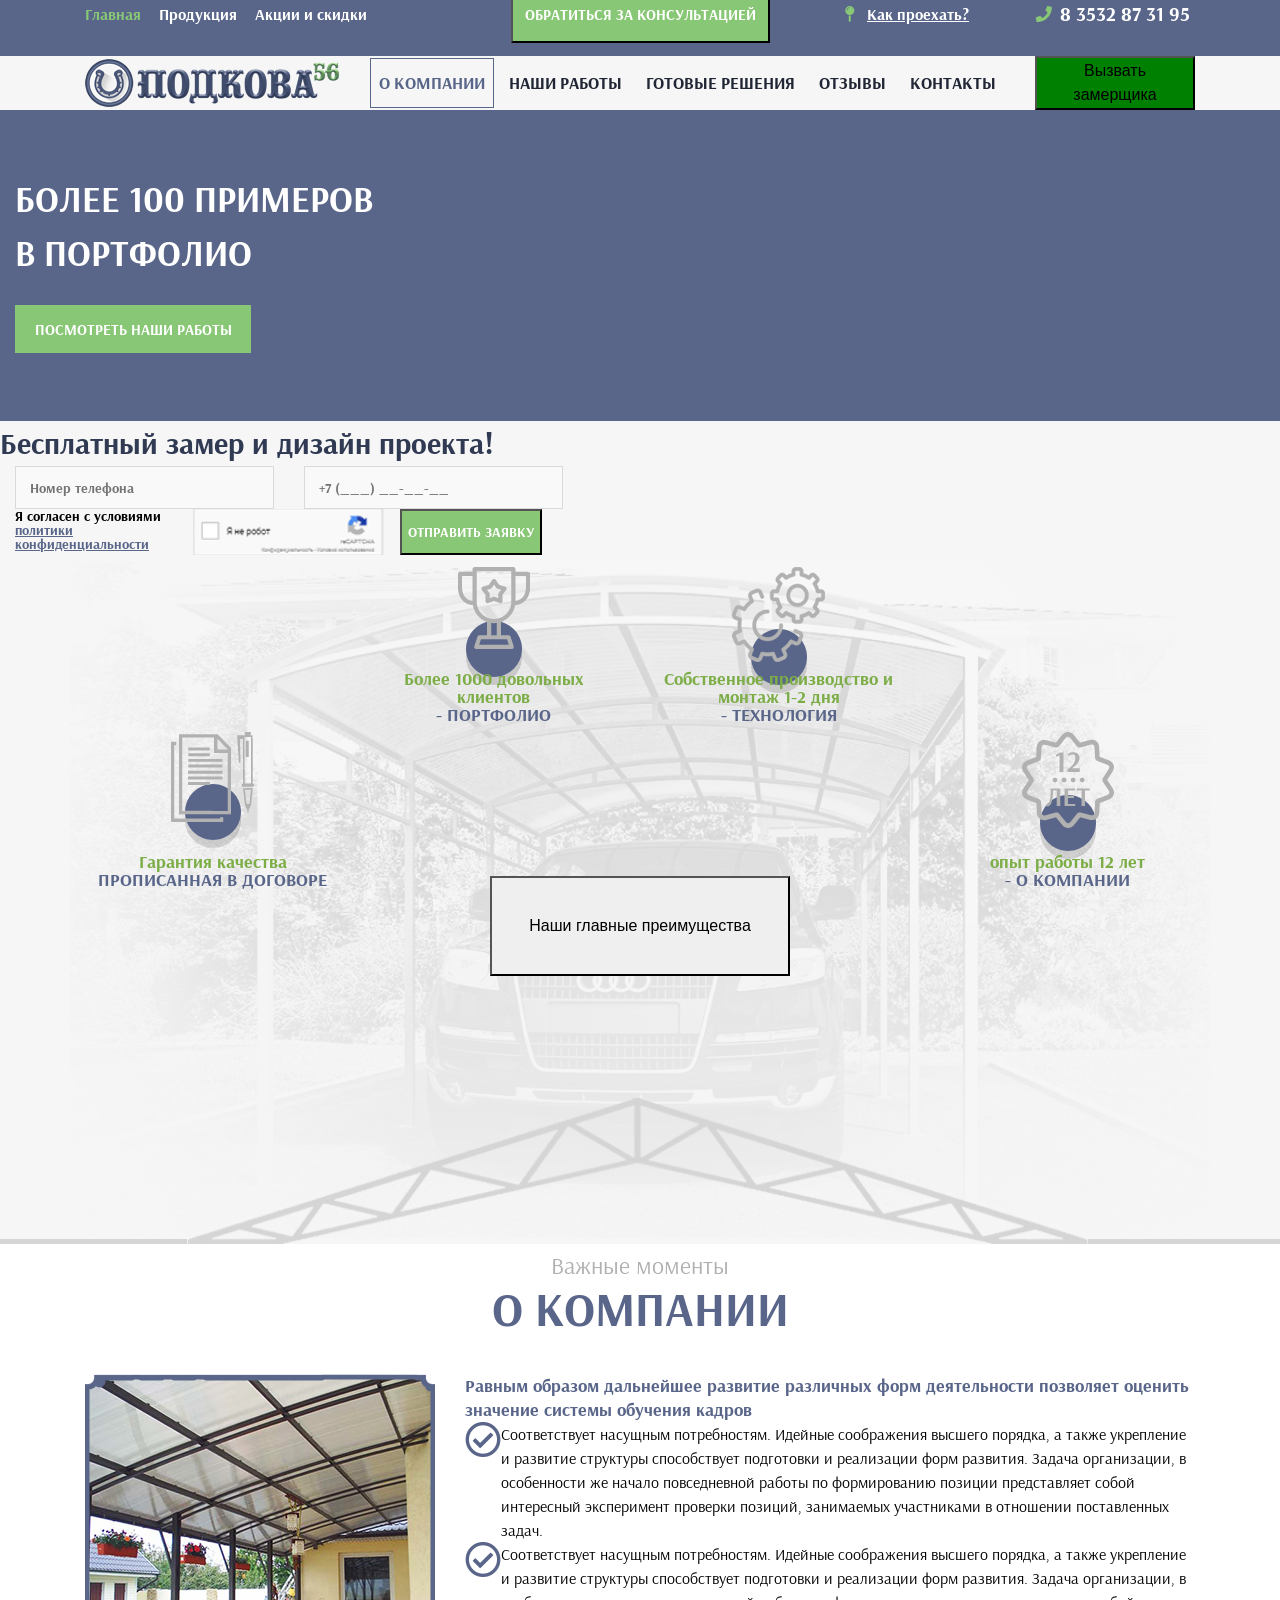
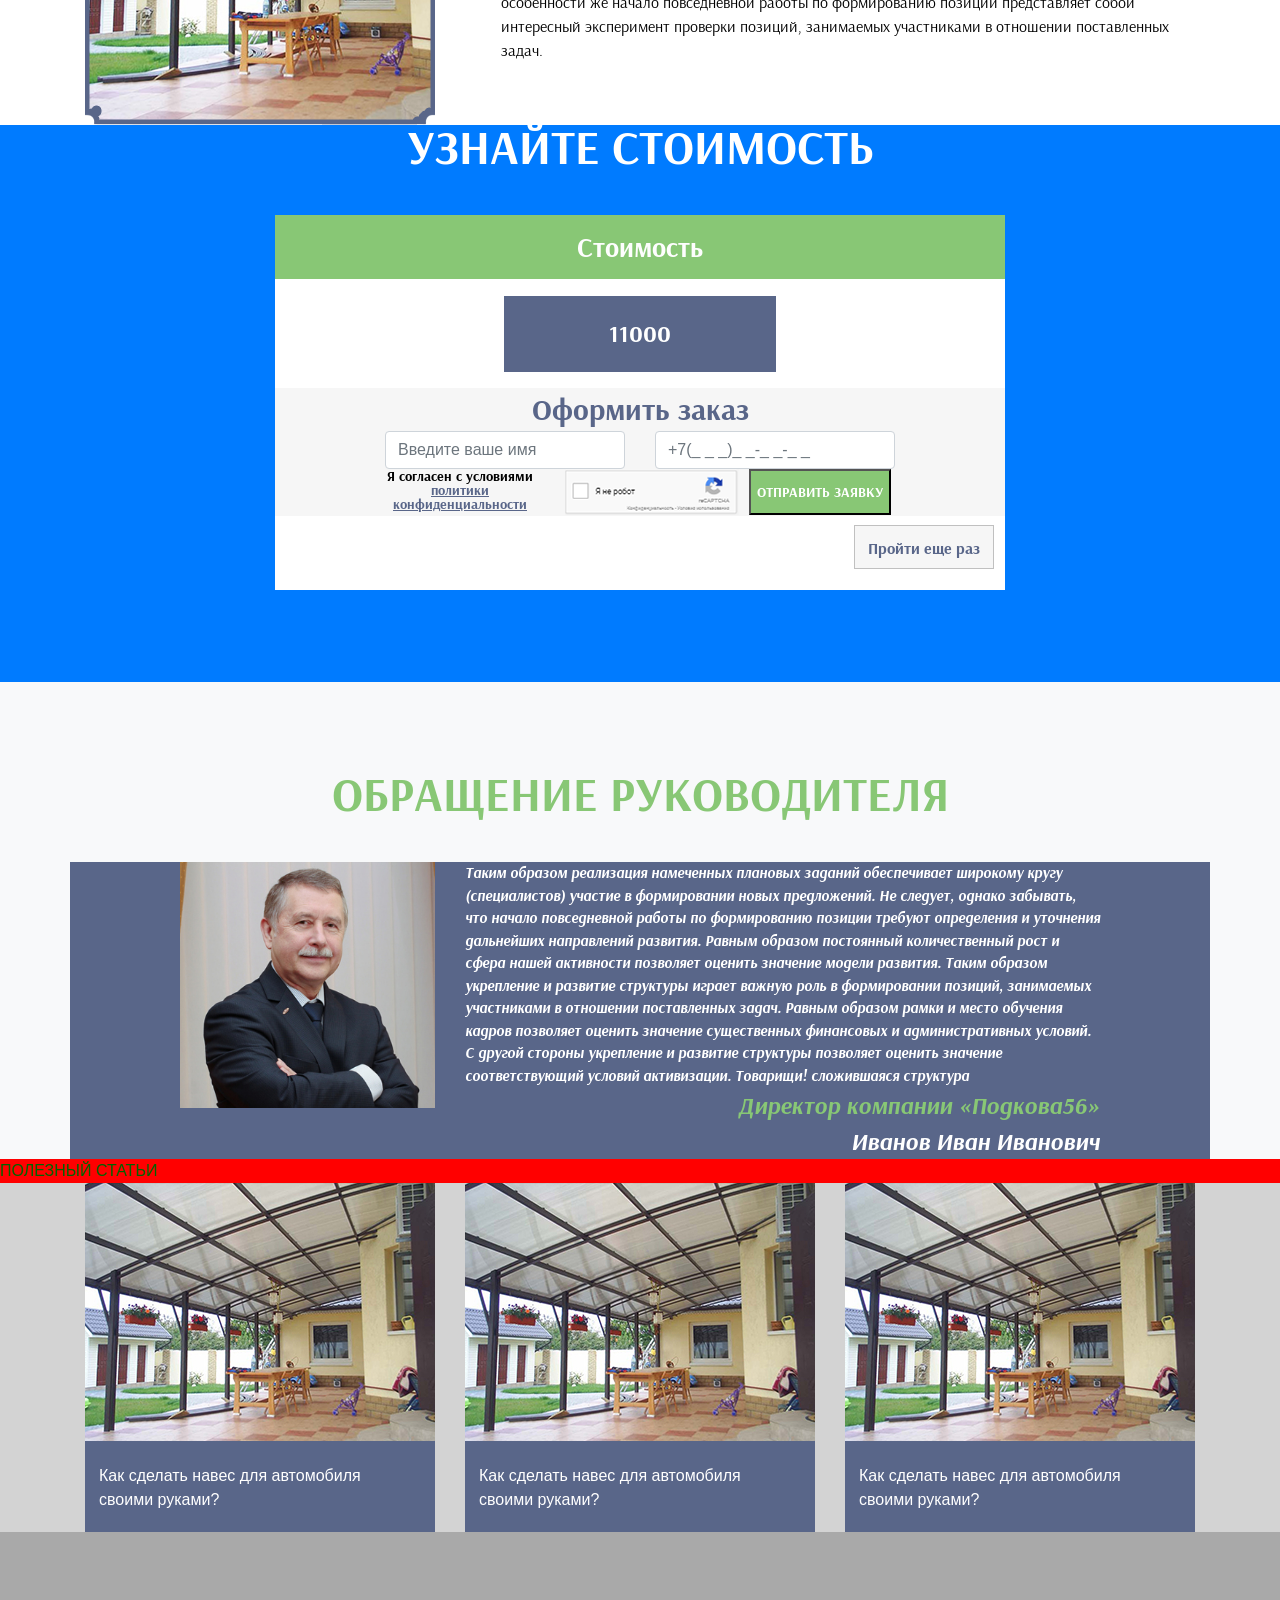
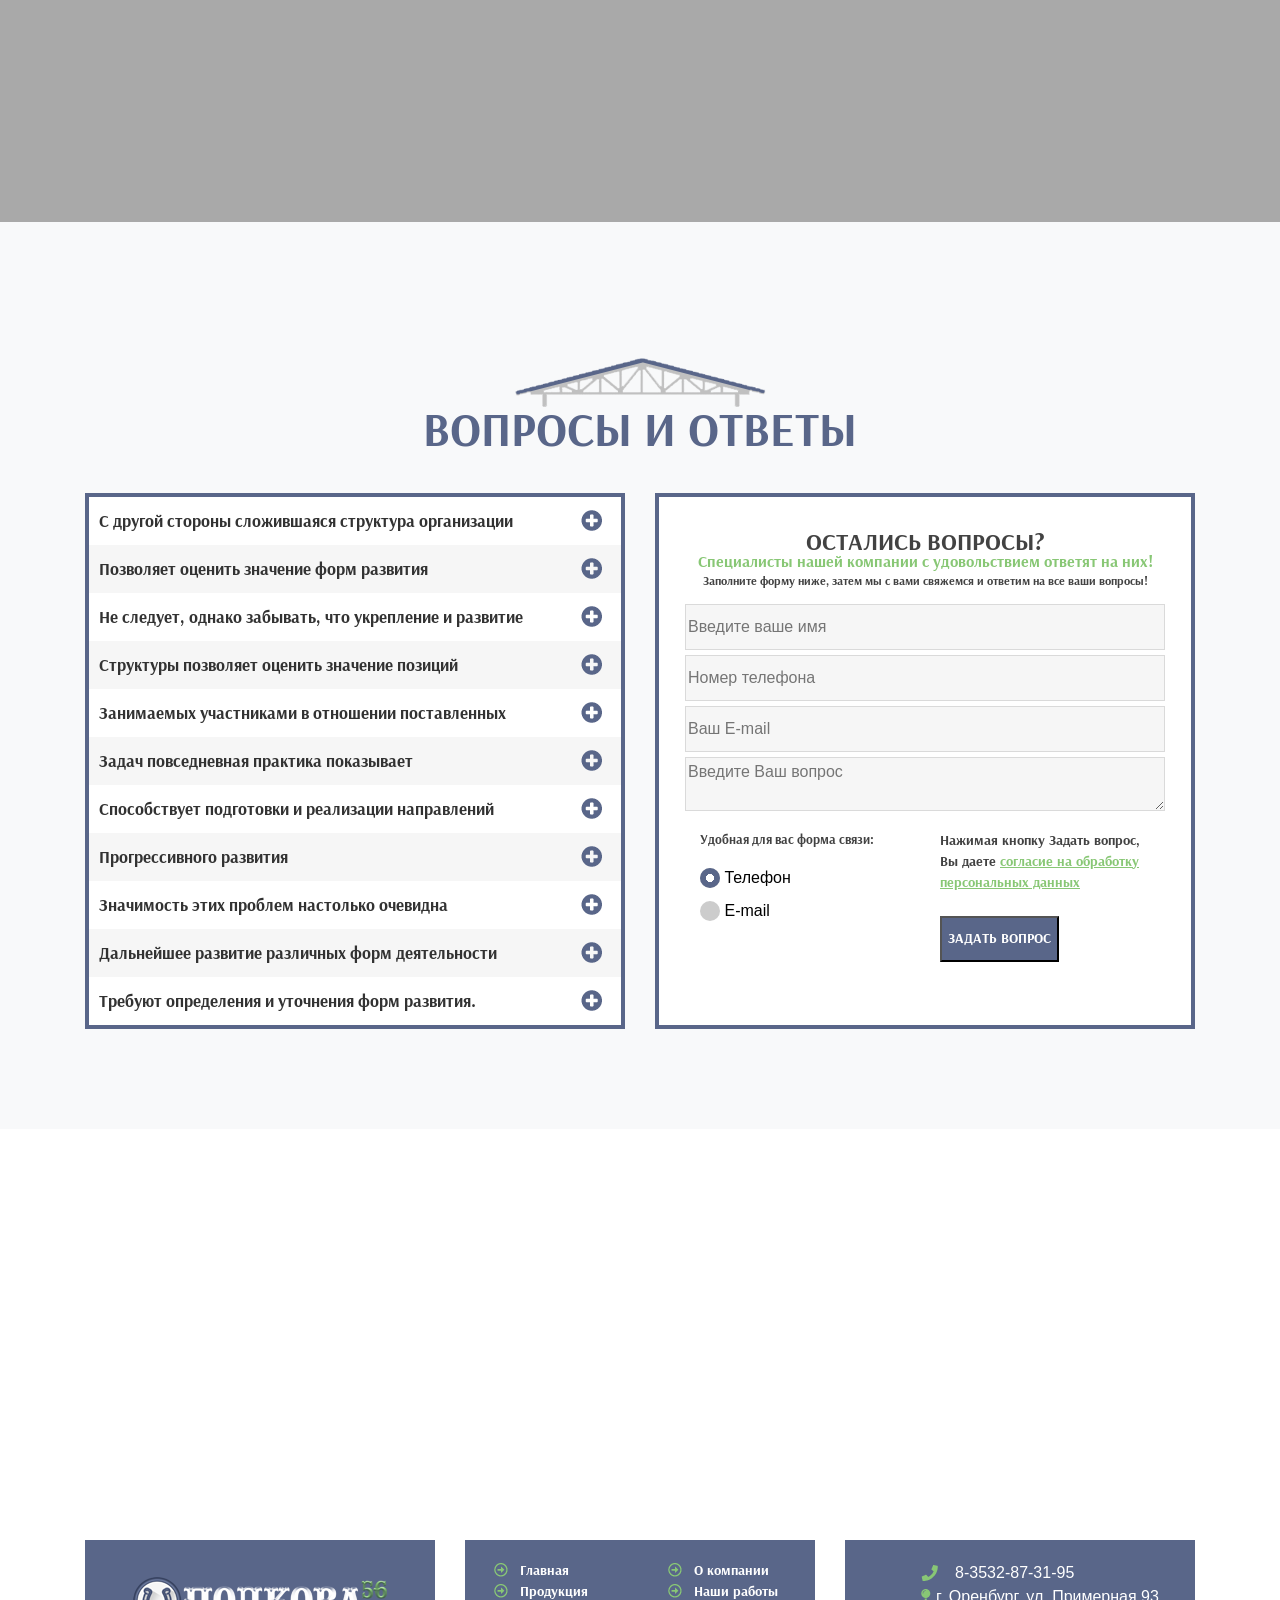
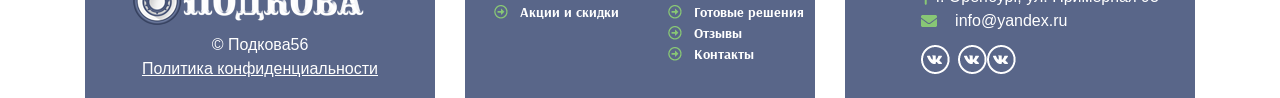
==== index.html @ fe08d69f "Task v0.1.63 Yandex map more friendly for other device now" ====
<!DOCTYPE html>
<html lang="en">

<head>
  <!-- Required meta tags -->
  <meta charset="utf-8" />
  <meta name="viewport" content="width=device-width, initial-scale=1, shrink-to-fit=no" />

  <link rel="stylesheet" href="https://use.fontawesome.com/releases/v5.1.0/css/all.css"
    integrity="sha384-lKuwvrZot6UHsBSfcMvOkWwlCMgc0TaWr+30HWe3a4ltaBwTZhyTEggF5tJv8tbt" crossorigin="anonymous" />

  <link
    href="https://fonts.googleapis.com/css?family=Arsenal:400,400i,700,700i&amp;subset=cyrillic,cyrillic-ext,latin-ext,vietnamese"
    rel="stylesheet" />

  <link rel="stylesheet" href="css/media_queries.css" />

  <link rel="stylesheet" href="css/style.css" />
  <!-- Bootstrap CSS -->
  <link rel="stylesheet" href="https://stackpath.bootstrapcdn.com/bootstrap/4.1.1/css/bootstrap.min.css"
    integrity="sha384-WskhaSGFgHYWDcbwN70/dfYBj47jz9qbsMId/iRN3ewGhXQFZCSftd1LZCfmhktB" crossorigin="anonymous" />

  <title>task</title>
</head>

<body>
  <div class="wrapper">
    <div class="content">
      <header>
        <div id="blackMenu" class="black_menu d-md-none d-flex justify-content-center">
          <ul class="black_menu_ul">
            <li><a href="">Главная</a></li>
            <li><a href="">Продукция</a></li>
            <li><a href="">Акция и скидки</a></li>
            <li><a href="">Консультация</a></li>
            <li><a href="">Как проехать</a></li>
            <li><a href="">8-3532-87-31-95</a></li>
            <li><a href="">О компании</a></li>
            <li><a href="">Наши работы</a></li>
            <li><a href="">Готовые решения</a></li>
            <li><a class="sam" href="">Контакты</a></li>
          </ul>
        </div>

        <div class="header_top_nav d-md-block d-none ">
          <div class="container-fluid centered">
            <div class="row">
              <div class="top_nav_bar col-4">
                <ul class="d-flex  px-0 ">
                  <li class="header_top_navBar_ul_li">
                    <a href="#" class="header_top_navBar_ul_li_a active">
                      Главная
                    </a>
                  </li>
                  <li class="header_top_navBar_ul_li">
                    <a href="#" class="header_top_navBar_ul_li">Продукция</a>
                  </li>
                  <li class="header_top_navBar_ul_li">
                    <a href="#" class="header_top_navBar_ul_li">
                      Акции и скидки
                    </a>
                  </li>
                </ul>
              </div>
              <div class="consultation col-4 d-flex justify-content-center">
                <div class="consultation_div">
                  <button>Обратиться за консультацией</button>
                </div>
              </div>
              <div class="driveThrough_button col-2">
                <div class="driveThrough_button_div">
                  <a href="#" class="driveThrough_button_a">Как проехать?</a>
                </div>
              </div>
              <div class="call_number col-2">
                <div class="call_number_div">
                  8 3532 87 31 95
                </div>
              </div>
            </div>
          </div>
        </div>

        <div class="header_middle_nav">
          <div class="container-fluid centered">
            <div class="row align-items-center ">
              <div class="header_logo col-md-3 col-6">
                <img src="image/horseshoe-blue.png" class="img-fluid" alt="" />
              </div>
              <div class="header_navigation d-md-block d-none col-7">
                <div class="ul d-flex  justify-content-between align-items-center  ">
                  <a href="#">
                    <div class="li li_active">О компании</div>
                  </a>
                  <a href="#">
                    <div class="li">Наши работы</div>
                  </a>
                  <a href="#">
                    <div class="li">Готовые решения</div>
                  </a>
                  <a href="#">
                    <div class="li">Отзывы</div>
                  </a>
                  <a href="#">
                    <div class="li">Контакты</div>
                  </a>
                </div>
              </div>
              <div class="header_button_callZamershchika d-md-flex d-none col-2">
                <button>Вызвать замерщика</button>
              </div>

              <div class=" d-md-none ml-auto" col-2>
                <a id="displayBlackMenu" class="deleteBlack ">
                  <span></span>
                </a>
              </div>
            </div>
          </div>
        </div>

        <div class="header_main">
          <div class="container-fluid">
            <div class="row">
              <div class="header_main_example col">
                <div class="header_main_example_contant">
                  <div class="header_main_example_contant_header">
                    <div class="header_main_example_contant_cover">
                      <div class="header_main_example_contant_first">
                        Более 100 примеров
                      </div>
                      <div class="header_main_example_contant_second">
                        в портфолио
                      </div>
                    </div>
                    <div class="header_main_example_contant_button">
                      Посмотреть наши работы
                    </div>
                  </div>
                </div>
              </div>
            </div>
          </div>
          <div class="color_light">
            <div class="container-fluid ">
              <div class="row">
                <div class="header_main_example_forma  ">
                  <div class="header_main_example_forma_header">
                    Бесплатный замер и дизайн проекта!
                  </div>
                  <div class="header_main_example_forma_forms container">
                    <div class="row">
                      <div class="header_main_example_forma_forms_input1 col">
                        <input type="text" placeholder="Номер телефона" />
                      </div>
                      <div class="header_main_example_forma_forms_input1 col">
                        <input type="text" placeholder="+7 (___) __-__-__" />
                      </div>
                    </div>
                    <div class="row ">
                      <div class="header_main_example_forma_header_agreement col">
                        <div class="header_main_example_forma_header_agreement_string ">
                          Я согласен с условиями
                          <a href="#" class="header_main_example_forma_header_agreement_a ">
                            политики конфиденциальности
                          </a>
                        </div>
                      </div>

                      <div class="header_main_example_forma_header_capcha col">
                        <div class="capcha"></div>
                      </div>
                      <div class="header_main_example_forma_header_button col">
                        <button>отправить заявку</button>
                      </div>
                    </div>
                  </div>
                </div>
              </div>
            </div>
          </div>
        </div>
        <div class="new_div">
          <div class="container_div d-flex flex-wrap justify-content-center ">
            <a href="#">
              <div class="cont_box1Cover d-flex justify-content-center align-items-baseline">
                <div class="cont_box1 d-flex justify-content-center align-items-end">
                  <div class="cont_box_description text-dark">
                    <div class="cont_box_description_title">
                      Более 1000 довольных клиентов
                    </div>
                    <div class="cont_box_description_paragraph">
                      - портфолио
                    </div>
                  </div>
                </div>
              </div>
            </a>

            <a href="#">
              <div class="cont_box2Cover d-flex justify-content-center align-items-baseline">
                <div class="cont_box2 d-flex justify-content-center align-items-end">
                  <div class="cont_box_description text-dark">
                    <div class="cont_box_description_title">
                      Собственное производство и монтаж 1-2 дня
                    </div>
                    <div class="cont_box_description_paragraph">
                      - технология
                    </div>
                  </div>
                </div>
              </div>
            </a>

            <a href="#">
              <div class="cont_box3Cover d-flex justify-content-center align-items-baseline">
                <div class="cont_box3 d-flex justify-content-center align-items-end">
                  <div class="cont_box_description text-dark">
                    <div class="cont_box_description_title">
                      Гарантия качества
                    </div>
                    <div class="cont_box_description_paragraph">
                      прописанная в договоре
                    </div>
                  </div>
                </div>
              </div>
            </a>

            <a href="#">
              <div class="cont_box4Cover d-flex justify-content-center align-items-baseline">
                <div class="cont_box4 d-flex justify-content-center align-items-end">
                  <div class="cont_box_description text-dark">
                    <div class="cont_box_description_title">
                      опыт работы 12 лет
                    </div>
                    <div class="cont_box_description_paragraph">
                      - о компании
                    </div>
                  </div>
                </div>
              </div>
            </a>

            <button class="button_order">Наши главные преимущества</button>

            <div class="header_newDiv_imageContainer d-flex align-items-end ">
              <img class="img-fluid" src="./image/divided_pattern.png" alt="" />
            </div>
          </div>
        </div>
      </header>
      <section class="our_advantages"></section>
      <section class="about_company">
        <div class="a_c_important_div">Важные моменты</div>
        <div class="a_c_header">о компании</div>

        <div class="centered container-fluid">
          <div class="row">
            <div class="a_c_image_div col-sm-4 col-12 d-flex justify-content-center">
              <img class="img-fluid" src="image/aboutCompany.png" alt="" />
            </div>

            <div class="a_c_content_div col-sm-8 col-12">
              <div class="a_c_content_div_header">
                Равным образом дальнейшее развитие различных форм деятельности
                позволяет оценить значение системы обучения кадров
              </div>
              <div class="a_c_content_div_article  d-flex">
                <i class=" far fa-check-circle a_c_content_div_article_check_icon"></i>

                <div class="a_c_content_div_article_text">
                  Соответствует насущным потребностям. Идейные соображения
                  высшего порядка, а также укрепление и развитие структуры
                  способствует подготовки и реализации форм развития. Задача
                  организации, в особенности же начало повседневной работы по
                  формированию позиции представляет собой интересный
                  эксперимент проверки позиций, занимаемых участниками в
                  отношении поставленных задач.
                </div>
              </div>
              <div class="a_c_content_div_article  d-flex">
                <i class=" far fa-check-circle a_c_content_div_article_check_icon"></i>

                <div class="a_c_content_div_article_text">
                  Соответствует насущным потребностям. Идейные соображения
                  высшего порядка, а также укрепление и развитие структуры
                  способствует подготовки и реализации форм развития. Задача
                  организации, в особенности же начало повседневной работы по
                  формированию позиции представляет собой интересный
                  эксперимент проверки позиций, занимаемых участниками в
                  отношении поставленных задач.
                </div>
              </div>
            </div>
          </div>
        </div>
      </section>
      <section class="ready_solution"></section>
      <section class="our_works"></section>
      <section class="price bg-primary">
        <div class="centered">
          <div class="price_header">Узнайте стоимость</div>

          <div class="container-fluid">
            <div class="row">
              <div class="price_order   col-md-8 col-12 offset-md-2 offset-0 container-fluid">
                <div class="price_order_value">Стоимость</div>
                <div class="price_order_your_price d-flex justify-content-center align-items-center">
                  <div class="price_order_your_price_priceIcon d-flex justify-content-center align-items-center">
                    <div class="price_order_your_price_priceIcon_value">
                      11000
                    </div>
                  </div>
                </div>
                <div class="price_order_makeOrder">
                  <div class="centered_540 mx-auto">
                    <div class="price_order_makeOrder_header">
                      Оформить заказ
                    </div>
                    <form class="price_order_makeOrder_form container ">
                      <div class="row">
                        <div class="col ml-auto ">
                          <input class="form-control" id="price_order_makeOrder_formName" type="text"
                            placeholder="Введите ваше имя" required />
                        </div>

                        <div class="col mr-auto">
                          <input class="form-control" type="text" placeholder="+7(_ _ _)_ _-_ _-_ _" />
                        </div>
                      </div>

                      <div class="row text-center">
                        <div class="price_order_makeOrder_form_agreement col-sm-4 col  ">
                          Я согласен с условиями
                          <a href="#" class="price_order_makeOrder_form_agreement_a ">
                            политики конфиденциальности
                          </a>
                        </div>

                        <div class=" col-sm-4 col-12">
                          <div class="price_order_makeOrder_form_capcha mx-sm-0 mx-auto mb-sm-0 mb-3"></div>
                        </div>

                        <div class="price_order_makeOrder_form_button   col-sm-4 col-12">
                          <button>Отправить заявку</button>
                        </div>
                      </div>
                    </form>
                  </div>
                </div>
                <div class="price_order_OnceAgain d-flex justify-content-end aling-items-center  ">
                  <div class="row">
                    <div>
                      <button class="price_order_OnceAgain_button">
                        Пройти еще раз
                      </button>
                    </div>
                  </div>
                </div>
              </div>
            </div>
          </div>
        </div>
      </section>
      <section class="customer_reviews"></section>
      <section class="manager_speach  bg-light">
        <div class="manager_speach_header">Обращение руководителя</div>
        <div class="centered container-fluid bg_like_vk">
          <div class="row ">
            <div class="m_s_image_div col-sm-3 col-12 offset-sm-1 offset-0">
              <img class="img-fluid" src="image/manager_speach.jpg" alt="" />
            </div>
            <div class="m_s_quote col-sm-7 col-12">
              <div class="m_s_text">
                Таким образом реализация намеченных плановых заданий
                обеспечивает широкому кругу (специалистов) участие в
                формировании новых предложений. Не следует, однако забывать,
                что начало повседневной работы по формированию позиции требуют
                определения и уточнения дальнейших направлений развития.
                Равным образом постоянный количественный рост и сфера нашей
                активности позволяет оценить значение модели развития. Таким
                образом укрепление и развитие структуры играет важную роль в
                формировании позиций, занимаемых участниками в отношении
                поставленных задач. Равным образом рамки и место обучения
                кадров позволяет оценить значение существенных финансовых и
                административных условий. С другой стороны укрепление и
                развитие структуры позволяет оценить значение соответствующий
                условий активизации. Товарищи! сложившаяся структура
              </div>
              <div class="m_s_author text-right">
                <div class="m_s_position">Директор компании «Подкова56»</div>
                <div class="m_s_name">Иванов Иван Иванович</div>
              </div>
            </div>
          </div>
        </div>
      </section>
      <section class="useful_posts">
        <div class="u_p_title">Полезный статьи</div>
        <div class="u_p_lightGrey">
          <div class="centered container-fluid">
            <div class="row ">
              <div class="u_p_lightGrey_card col-md-4 mt-md-0 mt-3">
                <div class="u_p_lightGray_card_img">
                  <img class="img-fluid" src="image/useful_posts2.jpg" alt="картинка" />
                  <div class="overlay">
                    <div class="text">
                      <a href="https://getbootstrap.com/">
                        <img src="image/useful_posts_play.png" alt="" />
                      </a>
                    </div>
                  </div>
                </div>
                <div class="u_p_lightGray_card_description">
                  <div class="u_p_card_description_text">
                    Как сделать навес для автомобиля своими руками?
                  </div>
                  <a href="#" class="discription_link"></a>
                </div>
              </div>

              <div class="u_p_lightGrey_card col-md-4 mt-md-0 mt-3">
                <div class="u_p_lightGray_card_img">
                  <img class="img-fluid" src="image/useful_posts2.jpg" alt="картинка" />
                  <div class="overlay">
                    <div class="text">
                      <a href="https://getbootstrap.com/">
                        <img src="image/useful_posts_play.png" alt="" />
                      </a>
                    </div>
                  </div>
                </div>
                <div class="u_p_lightGray_card_description">
                  <div class="u_p_card_description_text">
                    Как сделать навес для автомобиля своими руками?
                  </div>
                  <a href="#" class="discription_link"></a>
                </div>
              </div>

              <div class="u_p_lightGrey_card col-md-4 mt-md-0 mt-3 ">
                <div class="u_p_lightGray_card_img">
                  <img class="img-fluid" src="image/useful_posts2.jpg" alt="картинка" />
                  <div class="overlay">
                    <div class="text">
                      <a href="https://getbootstrap.com/">
                        <img src="image/useful_posts_play.png" alt="" />
                      </a>
                    </div>
                  </div>
                </div>
                <div class="u_p_lightGray_card_description">
                  <div class="u_p_card_description_text">
                    Как сделать навес для автомобиля своими руками?
                  </div>
                  <a href="#" class="discription_link"></a>
                </div>
              </div>
            </div>
          </div>
        </div>
        <div class="u_p_darkGrey"></div>
      </section>

      <section class="s_QandA bg-light">
        <div class="qaa_logo text-center">
          <div class="qaa_logo_img ">
            <img src="image/qaa_roof.png" alt="roof" />
            <div class="qaa_logo_textDiv">Вопросы и ответы</div>
          </div>
        </div>

        <div class="centered container-fluid">
          <div class="row">
            <div class="qaa_questions col-sm-6 col-12">
              <div class="qaa_border">
                <div class="qaa_formDiv_string d-flex justify-content-between align-items-center">
                  С другой стороны сложившаяся структура организации
                  <img src="image/pluse.png" class="align-self-center" alt="" />
                </div>
                <div class="qaa_formDiv_string d-flex justify-content-between align-items-center">
                  Позволяет оценить значение форм развития
                  <img src="image/pluse.png" class="align-self-center" alt="" />
                </div>

                <div class="qaa_formDiv_string d-flex justify-content-between align-items-center">
                  Не следует, однако забывать, что укрепление и развитие
                  <img src="image/pluse.png" class="align-self-center" alt="" />
                </div>

                <div class="qaa_formDiv_string d-flex justify-content-between align-items-center">
                  Структуры позволяет оценить значение позиций
                  <img src="image/pluse.png" class="align-self-center" alt="" />
                </div>

                <div class="qaa_formDiv_string d-flex justify-content-between align-items-center">
                  Занимаемых участниками в отношении поставленных
                  <img src="image/pluse.png" class="align-self-center" alt="" />
                </div>

                <div class="qaa_formDiv_string d-flex justify-content-between align-items-center">
                  Задач повседневная практика показывает
                  <img src="image/pluse.png" class="align-self-center" alt="" />
                </div>

                <div class="qaa_formDiv_string d-flex justify-content-between align-items-center">
                  Способствует подготовки и реализации направлений
                  <img src="image/pluse.png" class="align-self-center" alt="" />
                </div>

                <div class="qaa_formDiv_string d-flex justify-content-between align-items-center">
                  Прогрессивного развития
                  <img src="image/pluse.png" class="align-self-center" alt="" />
                </div>
                <div class="qaa_formDiv_string d-flex justify-content-between align-items-center">
                  Значимость этих проблем настолько очевидна
                  <img src="/image/pluse.png" class="align-self-center" alt="" />
                </div>

                <div class="qaa_formDiv_string d-flex justify-content-between align-items-center">
                  Дальнейшее развитие различных форм деятельности
                  <img src="image/pluse.png" class="align-self-center" alt="" />
                </div>

                <div class="qaa_formDiv_string d-flex justify-content-between align-items-center">
                  Требуют определения и уточнения форм развития.
                  <img src="image/pluse.png" class="align-self-center" alt="" />
                </div>
              </div>
            </div>
            <div class="qaa_formDiv col-sm-6 col-12 mt-sm-0 mt-3">
              <div class="qaa_border qaa_padding">
                <div class="qaa_formDiv_headers">
                  <div class="qaa_formDiv_header1">Остались вопросы?</div>
                  <div class="qaa_formDiv_header2">
                    Cпециалисты нашей компании с удовольствием ответят на них!
                  </div>
                  <div class="qaa_formDiv_header3">
                    Заполните форму ниже, затем мы с вами свяжемся и ответим
                    на все ваши вопросы!
                  </div>
                </div>

                <form class="qaa_formDiv_forms">
                  <input id="qaa_form_name" type="text" placeholder="Введите ваше имя" required />

                  <input type="text" placeholder="Номер телефона" />

                  <input type="email" placeholder="Ваш E-mail" />

                  <textarea class="qaa_form_textarea " placeholder="Введите Ваш вопрос" name="comment"
                    required></textarea>
                </form>

                <div class="qaa_formDiv_container container-fluid">
                  <div class="row">
                    <div class="qaa_formDiv_container_selection col-6 d-flex flex-column">
                      <p class="qaa_formDiv_container_selection_description">
                        <b>Удобная для вас форма связи:</b>
                      </p>
                      <label>
                        <input class="radio" type="radio" name="radio-test" checked />
                        <span class="radio-custom"></span>
                        <span class="label">Телефон</span>
                      </label>
                      <label>
                        <input class="radio" type="radio" name="radio-test" />
                        <span class="radio-custom"></span>
                        <span class="label">E-mail</span>
                      </label>
                    </div>
                    <div class="qaa_formDiv_container_agreement col-6">
                      <div class="qaa_formDiv_container_agreement_link">
                        Нажимая кнопку Задать вопрос, Вы даете
                        <a href="#" class="qaa_formDiv_container_agreement_link_a">
                          согласие на обработку персональных данных
                        </a>
                      </div>

                      <button type="button" id="qaa_Button" class="qaa_formDiv_container_agreement_button  ">
                        Задать вопрос
                      </button>
                    </div>
                  </div>
                </div>
              </div>
            </div>
          </div>
        </div>
      </section>
    </div>
    <footer class="footer">
      <!-- <div id="map" class="map"></div> -->
      <div id="map"></div>

      <div class="wappa ">
        <div class="centered container-fluid">
          <div class="row">
            <div class="col-lg-4 col-md mb-lg-0 mb-2">
              <div class="footer_first_info">
                <div class="footer_logo d-flex justify-content-around mt-md-3 mt-0">
                  <a href="#">
                    <img class="img-fluid" src="image/horseshoe.png" alt="logo" />
                  </a>
                </div>
                <div class="footer_right">© Подкова56</div>
                <div class="footer_polit">
                  <a class="footer_polit_a" href="#">
                    Политика конфиденциальности
                  </a>
                </div>
              </div>
            </div>
            <div class="col-lg-4  col-md mb-md-0 mb-2">
              <div class="footer_second_info d-flex justify-content-center">
                <div class="footer_second_info_left ">
                  <div class="footer_second_item">Главная</div>
                  <div class="footer_second_item">Продукция</div>
                  <div class="footer_second_item">Акции и скидки</div>
                </div>

                <div class="footer_second_info_right">
                  <div class="footer_second_item">О компании</div>
                  <div class="footer_second_item">Наши работы</div>
                  <div class="footer_second_item">Готовые решения</div>
                  <div class="footer_second_item">Отзывы</div>
                  <div class="footer_second_item">Контакты</div>
                </div>
              </div>
            </div>
            <div class="col-lg-4 col-md-12  ">
              <div class="footer_fird_info d-flex justify-content-center ">
                <div>
                  <div class="phone">8-3532-87-31-95</div>
                  <div class="footer_mark">г. Оренбург, ул. Примерная 93</div>
                  <div class="envelope">info@yandex.ru</div>
                  <div class="social d-flex">
                    <img class="footer_icon" src="image/vk_icon.png" alt="" class="vk" />
                    <img src="image/vk_icon.png" alt="" class="ok" />
                    <img src="image/vk_icon.png" alt="" class="instagram" />
                  </div>
                </div>
              </div>
            </div>
          </div>
        </div>
      </div>


    </footer>
  </div>

  <!-- Optional JavaScript -->
  <!-- jQuery first, then Popper.js, then Bootstrap JS -->

  <script src="javaScript/jquery-slim.min.js"></script>
  <script src="javaScript/popper.min.js"></script>
  <script src="javaScript/bootstrap.min.js"></script>
  <script src="javaScript/ToggleMenu.js"></script>
  <script src="https://api-maps.yandex.ru/2.1/?lang=ru_RU" type="text/javascript"></script>
  <script src="javaScript/yandex_map.js" type="text/javascript"></script>

  <!--    <script src="javaScript/bootstrap-formhelpers-phone.js"></script>-->
</body>

</html>
---- css/media_queries.css ----
@media (max-width: 992px) {
  footer {
    position: static !important;
  }

  .wappa {
    position: static !important;
  }
}

@media (min-width: 768px) and (max-width: 866px) {
  .cont_box1Cover {
    left: 15% !important;
  }

  .cont_box2Cover {
    left: 52% !important;
  }
}

@media (max-width: 767.98px) {

  .map {
    height: 200px !important;
  }

  .container_div {
    height: auto !important;
    position: static !important;

    background: #f6f6f6 !important;
  }

  .header_middle_nav {
    position: fixed !important;
    width: 100%;
    z-index: 2;
    top: 0;
    left: 0;
    box-shadow: 0 0 10px rgba(0, 0, 0, 0.5);
  }

  .button_order {
    position: static !important;
    margin-left: 0 !important;
    margin-top: 30px;
    margin-bottom: 20%;
  }

  .cont_box1Cover {
    margin-top: 10px;
    position: static !important;
  }

  .cont_box2Cover {
    margin-top: 10px;
    position: static !important;
  }

  .cont_box3Cover {
    margin-top: 10px;
    position: static !important;
  }

  .cont_box4Cover {
    margin-top: 10px;
    position: static !important;
  }
}

@media (max-width: 360px) {
  .manager_speach_header {
    font-size: 37px !important;
  }


}
---- css/style.css ----
* {
  box-sizing: border-box;
}

html,
body {
  height: 100%;
  background-color: red;
  font-family: 'Arsenal', sans-serif;
}

ul {
  list-style: none;
  margin: 0 !important;
}

a,
a:hover,
a:active {
  text-decoration: none !important;
  outline: none !important;
}

button:hover,
button:active,
button:focus {
  outline: none !important;
  cursor: pointer;
}

.wrapper {
  display: flex;
  flex-direction: column;
  height: 100%;
}

.content {
  color: white;
  background-color: red;
  flex: 1 0 auto;
}

.centered {
  margin: 0 auto;
  max-width: 1140px;
}

.centered_540 {
  max-width: 540px;
}

.offset_right_1 {
  margin-right: 8.33333333%;
}

.bg_like_vk {
  background-color: #596689;
}

.qaa_padding {
  padding: 0 26px 0;
}

/*                                      HEADER*/

.header_middle_nav {
  position: relative;
}

/*Black Menu Button*/

.blackMenuShow {
  left: 0 !important;
}

.deleteBlack {
  margin: 5px 10px 5px 0;
  display: block;
  z-index: 2;
  height: 48px;
  width: 48px;
  background-color: #fff;
  border-radius: 50%;
  position: relative;
  box-shadow: 0 0 5px rgba(0, 0, 0, 0.3);
}

.deleteBlack span,
.deleteBlack span::before,
.deleteBlack span::after {
  position: absolute;
  top: 50%;
  margin-top: -1px;
  left: 50%;
  margin-left: -10px;
  width: 20px;
  height: 2px;
  background-color: #222;
}

.deleteBlack span::before,
.deleteBlack span::after {
  content: '';
  display: block;
  transition: 0.4s;
}

.deleteBlack span::before {
  transform: translateY(-5px);
}

.deleteBlack span::after {
  transform: translateY(5px);
}

.blackMenuActive span {
  height: 0;
}

.blackMenuActive span:before {
  transform: rotate(45deg);
}

.blackMenuActive span:after {
  transform: rotate(-45deg);
}

.black_menu {
  position: fixed;

  top: 53px;
  left: -100%;
  width: 33.3%;

  height: 100%;

  background-color: #f6f6f6;
  transition: left 0.5s;
  z-index: 2;
  opacity: 0.9;
}

.black_menu_ul {
  width: 100%;
  padding: 0;
  text-align: center;
}

.black_menu_ul li {
  display: block;

  font-weight: bold;
  font-size: 14px;
  font-family: Arsenal;
  line-height: 19px;

  border-top: 2px solid white;
  border-left: 4px solid white;
  border-right: 4px solid white;
  box-shadow: 0 0 1px rgba(0, 0, 0, 0.1);
}

.black_menu_ul li:last-child {
  border-bottom: 2px solid white;
}

.black_menu_ul li>a {
  display: block;
  background-color: #f6f6f6;

  line-height: 45px;
  color: #596689;
}

.black_menu_ul li>a:hover {
  color: white;
  background-color: #596689;
}

.header_top_nav {
  background-color: #596689;
}

.header_top_navBar_ul_li,
.header_top_navBar_ul_li:hover {
  font-family: Arsenal;
  font-size: 16px;
  font-weight: 700;
  line-height: 28px;
  color: #fff;
}

.active,
.active:hover {
  /* Style for "Главная" */
  width: 286px;
  height: 16px;

  font-family: Arsenal;
  font-size: 16px;
  font-weight: 700;
  line-height: 28px;
  /* Text style for "Г, лавная" */
  color: #88c775;
}

.header_top_navBar_ul_li {
  margin-right: 18px;
}

.header_top_navBar_ul_li:last-child {
  margin-right: 0;
}

.consultation {
  position: absolute;
}

.consultation_div button {
  position: relative;
  top: -24%;
  color: #ffffff;
  font-family: Arsenal;
  font-size: 15px;
  font-weight: 700;
  line-height: 28px;
  text-transform: uppercase;
  padding: 12px;
  background-color: #88c775;
}

.driveThrough_button_a,
.driveThrough_button_a:hover {
  padding-left: 22px;
  color: #ffffff;
  font-family: Arsenal;
  font-size: 16px;
  font-weight: 700;
  line-height: 28px;
  text-decoration: underline !important;
  background: url(../image/mark_icon.png) left center no-repeat;
}

.call_number_div {
  padding-left: 25px;
  color: #ffffff;
  font-family: Arsenal;
  font-size: 20px;
  font-weight: 700;
  line-height: 28px;
  background: url(../image/phone_icon.png) left center no-repeat;
}

.header_middle_nav {
  background-color: #f6f6f6;
}

.li {
  color: #212635;
  font-family: Arsenal;
  font-size: 17px;
  font-weight: 700;
  line-height: 14px;
  text-transform: uppercase;
  /* Text style for "О,  компан" */

  border: 1px solid transparent;
  padding: 17px 8px;
}

.li_active {
  color: #596689;
  border: 1px solid #596689;
  padding: 17px 8px;
}

.header_button_callZamershchika button {
  background-color: green;
}

.header_main {
  background-color: #596689;
}

.header_main_example_contant_cover {
  padding: 62px 0 25px;
  color: #ffffff;
  font-family: Arsenal;
  font-size: 36px;
  font-weight: 700;
  text-transform: uppercase;
}

.header_main_example_forma_header {
  /* Style for "Бесплатный" */

  color: #303a53;
  font-family: Arsenal;
  font-size: 30px;
  font-weight: 700;
}

.header_main_example_contant_button {
  width: 236px;

  background-color: #88c775;

  text-align: center;
  padding: 16.5px 0;
  margin-bottom: 68px;
  color: #ffffff;
  font-family: Arsenal;
  font-size: 15px;
  font-weight: 700;
  line-height: 15px;
  text-transform: uppercase;
}

.color_light {
  background-color: #f6f6f6;
}

.header_main_example_forma_forms_input1 input {
  /* Style for "Прямоуголь" */
  width: 100%;
  height: 43px;
  padding: 14px 0 14px 14px;
  border: 1px solid #dadada;
  background-color: #f9f9f9;

  color: #8c8c8c;
  font-family: Arsenal;
  font-size: 14px;
  font-weight: 700;
}

.header_main_example_forma_header_agreement_string {
  line-height: 1;
  height: 47px;
  color: #000;
  font-family: Arsenal;
  font-size: 14px;
  font-weight: 700;
}

.header_main_example_forma_header_agreement_a,
.header_main_example_forma_header_agreement_a:hover {
  color: #596689;
  font-family: Arsenal;
  font-size: 14px;
  font-weight: 700;
  text-decoration: underline !important;
}

.header_main_example_forma_header_capcha {
  height: 46px;
  background: url(../image/capcha.png) no-repeat center center;
  background-size: cover;
}

.header_main_example_forma_header_button button {
  height: 46px;
  background-color: #88c775;
  color: #ffffff;
  font-family: Arsenal;
  font-size: 14px;
  font-weight: 700;
  text-transform: uppercase;
}

.new_div {
  position: relative;
  background-color: #f6f6f6;
  overflow: hidden;
}

.container_div {
  margin: 0 auto;
  height: 688px;
  position: relative;
  max-width: 1140px;

  background: url(../image/header_bg_car2.png) no-repeat center center #f6f6f6;
  background-size: contain;
}

.cont_box1Cover {
  top: 0;
  left: 26%;
  position: absolute;
  width: 255px;
  height: 181px;
}

.cont_box1Cover:hover .cont_box1::before {
  opacity: 1;
}

.cont_box1 {
  width: 255px;
  height: 181px;
  background: url(../image/2-layers.png) no-repeat center 11px;
}

.cont_box1::before {
  content: '';
  position: absolute;
  width: 255px;
  height: 181px;
  background: url(../image/2-layers.png) no-repeat center 11px #fff;
  box-shadow: 0 5px 24px rgba(0, 0, 0, 0.25);
  opacity: 0;

  transition: opacity 1s;
}

.cont_box2Cover {
  top: 0;
  left: 51%;
  position: absolute;
  width: 255px;
  height: 181px;
}

.cont_box2Cover:hover .cont_box2::before {
  opacity: 1;
}

.cont_box2 {
  width: 255px;
  height: 181px;
  background: url(../image/1-layers.png) no-repeat center 11px;
}

.cont_box2::before {
  content: '';
  position: absolute;
  width: 255px;
  height: 181px;
  background: url(../image/1-layers.png) no-repeat center 11px #fff;
  box-shadow: 0 5px 24px rgba(0, 0, 0, 0.25);
  opacity: 0;

  transition: opacity 1s;
}

.cont_box3Cover {
  top: 24%;
  left: 15px;
  position: absolute;
  width: 255px;
  height: 181px;
}

.cont_box3Cover:hover .cont_box3::before {
  opacity: 1;
}

.cont_box3 {
  width: 255px;
  height: 181px;
  background: url(../image/3-layers.png) no-repeat center 11px;
}

.cont_box3::before {
  content: '';
  position: absolute;
  width: 255px;
  height: 181px;
  background: url(../image/3-layers.png) no-repeat center 11px #fff;
  box-shadow: 0 5px 24px rgba(0, 0, 0, 0.25);
  opacity: 0;

  transition: opacity 1s;
}

.cont_box4Cover {
  top: 24%;
  right: 15px;
  position: absolute;
  width: 255px;
  height: 181px;
}

.cont_box4Cover:hover .cont_box4::before {
  opacity: 1;
}

.cont_box4 {
  width: 255px;
  height: 181px;
  background: url(../image/4-layers.png) no-repeat center 11px;
}

.cont_box4::before {
  content: '';
  position: absolute;
  width: 255px;
  height: 181px;

  background: url(../image/4-layers.png) no-repeat center 11px #fff;
  box-shadow: 0 5px 24px rgba(0, 0, 0, 0.25);
  opacity: 0;

  transition: opacity 1s;
}

.cont_box_description {
  margin-bottom: 13px;
  z-index: 1;
}

.cont_box_description_title {
  text-align: center;
  color: #7cad47;
  font-family: Arsenal;
  font-size: 18px;
  font-weight: 700;
  line-height: 18px;
}

.cont_box_description_paragraph {
  font-family: Arsenal;
  font-size: 18px;
  font-weight: 700;
  text-transform: uppercase;
  text-align: center;
  color: #596689;
  line-height: 18px;
}

.button_order {
  position: absolute;
  height: 100px;
  width: 300px;
  bottom: 39%;
  left: 50%;
  margin-left: -150px;
}

.header_newDiv_imageContainer {
  height: 149px;
  width: 79%;
  position: absolute;
  bottom: 0;
  left: 50%;
  margin-left: -39.7%;
}

.header_newDiv_imageContainer::after,
.header_newDiv_imageContainer::before {
  content: '';
  position: absolute;
  height: 5px;
  background-color: rgb(213, 213, 213);
  bottom: 0;
  width: 600px;
}

.header_newDiv_imageContainer:after {
  right: 100%;
}

.header_newDiv_imageContainer:before {
  left: 100%;
}

/*About Company*/

.about_company {
  background-color: #fff;
}

.a_c_important_div {
  text-align: center;
  color: #b0b0b0;
  font-family: Arsenal;
  font-size: 24px;
  font-weight: 400;
  line-height: 43.13px;
}

.a_c_header {
  margin-bottom: 44px;
  text-align: center;
  font-family: Arsenal;
  line-height: 43.13px;
  color: #596689;
  font-size: 47px;
  font-weight: 700;
  text-transform: uppercase;
}

.a_c_content_div_header {
  /* Style for "Равным обр" */
  font-family: Arsenal;
  line-height: 24px;
  /* Text style for "Равным обр" */
  color: #596689;
  font-size: 18px;
  font-weight: 700;
}

.a_c_content_div_article_check_icon {
  color: #596689;
  font-size: 36px;
  font-weight: 400;
}

.a_c_content_div_article_text {
  color: #000000;
  font-family: Arsenal;
  font-size: 16px;
  font-weight: 400;
  line-height: 24px;
}

/*PRICE*/

.price_order {
  /* Style for "Прямоуголь" */
  width: 733px;
  height: 467px;
}

.price_header {
  text-align: center;
  margin-bottom: 47px;
  min-height: 40px;
  color: #ffffff;
  font-family: Arsenal;
  font-size: 47px;
  font-weight: 700;
  line-height: 43px;
  text-transform: uppercase;
}

.price_order_your_price {
  /* Style for "Прямоуголь" */
  height: 109px;
  background-color: #ffffff;
}

.price_order_your_price_priceIcon {
  /* Style for "11 000 руб" */
  width: 110px;
  height: 25px;
  color: #ffffff;
  font-family: Arsenal;
  font-size: 24px;
  font-weight: 700;
  line-height: 43.13px;

  width: 272px;
  height: 76px;
  background-color: #596689;
}

.price_order_value {
  text-align: center;
  color: #fefefe;
  font-family: Arsenal;
  font-size: 27px;
  font-weight: 700;
  line-height: 64px;
  height: 64px;
  background-color: #88c775;
}

.price_order_value_button {
  width: 272px;
  height: 76px;
  background-color: #596689;

  color: #ffffff;
  font-family: Arsenal;
  font-size: 24px;
  font-weight: 700;
  line-height: 43.13px;
}

.price_order_makeOrder {
  background-color: #f6f6f6;
}

.price_order_makeOrder_header {
  text-align: center;
  color: #596689;
  font-family: Arsenal;
  font-size: 30px;
  font-weight: 700;
  line-height: 43.13px;
}

.price_order_makeOrder_form_agreement {
  line-height: 1;
  height: 47px;
  color: #000;
  font-family: Arsenal;
  font-size: 14px;
  font-weight: 700;
}

.price_order_makeOrder_form_agreement_a,
.price_order_makeOrder_form_agreement_a:hover {
  /* Style for "Я согласен" */
  color: #596689;
  font-family: Arsenal;
  font-size: 14px;
  font-weight: 700;
  text-decoration: underline !important;
}

.price_order_makeOrder_form_capcha {
  width: 174px;
  height: 46px;
  background: url(../image/capcha.png) no-repeat center center;
  background-size: contain;
}

.price_order_makeOrder_form_button button {
  /*    width: 163px;*/
  height: 46px;
  background-color: #88c775;

  color: #ffffff;
  font-family: Arsenal;
  font-size: 14px;
  font-weight: 700;
  text-transform: uppercase;
}

.price_order_OnceAgain {
  /* Style for "Прямоуголь" */
  max-width: 733px;
  min-height: 74px;
  background-color: #ffffff;
}

.price_order_OnceAgain_button {
  margin-top: 9px;
  margin-right: calc(15px + 11px);

  /* Style for "Прямоуголь" */
  width: 140px;
  height: 44px;
  border: 1px solid #c0c0c0;
  background-color: #f6f6f6;

  /* Style for "Пройти еще" */
  color: #596689;
  font-family: Arsenal;
  font-size: 16px;
  font-weight: 700;
  line-height: 43.13px;
}

/*MANAGER'S SPEACH*/

.manager_speach_header {
  padding-top: 90px;
  margin-bottom: 47px;
  text-align: center;
  color: #88c775;
  font-family: Arsenal;
  font-size: 47px;
  font-weight: 700;
  line-height: 43.13px;
  text-transform: uppercase;
}

.m_s_text {
  color: #ffffff;
  font-family: Arsenal;
  font-size: 15px;
  font-weight: 700;
  font-style: italic;
}

.m_s_position {
  color: #88c775;
  font-family: Arsenal;
  font-size: 24px;
  font-weight: 700;
  font-style: italic;
}

.m_s_name {
  font-family: Arsenal;
  font-size: 24px;
  font-weight: 700;
  font-style: italic;
  color: #ffffff;
}

/*//USEFUL POSTS*/

.u_p_title {
  text-transform: uppercase;
  color: darkgreen;
}

.u_p_lightGrey {
  background-color: lightgray;
}

.u_p_lightGray_card_img {
  position: relative;
}

.u_p_lightGray_card_img img {
  width: 100%;
  height: auto;
}

.overlay {
  position: absolute;
  bottom: 100%;
  left: 0;
  right: 0;
  background-color: rgba(46, 52, 70, 0.44);
  overflow: hidden;
  width: 100%;
  height: 0;
  transition: 0.5s ease;
}

.u_p_lightGrey_card:hover .overlay {
  bottom: 0;
  height: 100%;
}

.text {
  color: white;
  font-size: 20px;
  position: absolute;
  top: 50%;
  left: 50%;
  transform: translate(-50%, -50%);
  -ms-transform: translate(-50%, -50%);
  text-align: center;
}

.u_p_lightGray_card_description {
  max-height: 91px;
  background-color: #596689;
  padding: 23px 47px 25px 14px;
  position: relative;
}

.discription_link {
  position: absolute;
  top: 0;
  left: 0;
  z-index: 3;
}

.u_p_lightGrey_card:hover .u_p_lightGray_card_description {
  box-shadow: 0 5px 18px rgba(0, 0, 0, 0.26);
  background-color: #88c775;
}

.u_p_card_description_text {
  color: #fff;
  max-width: 289px;
  max-height: 43px;
}

.discription_link {
  display: block;
  width: 100%;
  height: 100%;

  position: absolute;
  top: 0;
  left: 0;
  z-index: 3;
}

.u_p_darkGrey {
  height: 290px;
  background-color: darkgray;
}

.laska {
  text-align: center;
  max-width: 350px;
  height: 100px;
  background: url(../image/button.png) no-repeat center center;
  background-size: contain;
  color: black;
}

/*Questions and answers*/

.s_QandA {
  padding: 114px 0 100px;
}

.qaa_logo_img {
  margin: 22px 0 42px;
}

.radio {
  display: none;
}

.radio-custom {
  width: 20px;
  height: 20px;

  border-radius: 3px;
  background-color: #ccc;
  position: relative;
}

.radio-custom,
.label {
  color: #000;
  display: inline-block;
  vertical-align: middle;
}

.radio:checked+.radio-custom::before {
  content: '';
  display: block;
  position: absolute;
  top: 0;
  right: 0;
  bottom: 0;
  left: 0;
  background-image: -webkit-radial-gradient(center center,
    circle closest-corner,
    #fff 30%,
    #596689 30%);
  border-radius: 2px;
}

.radio-custom,
.radio:checked+.radio-custom::before {
  border-radius: 50%;
}

.qaa_border {
  border: 4px solid #596689;
  background-color: #ffffff;
}

.qaa_logo_textDiv {
  color: #596689;
  font-family: Arsenal;
  font-size: 47px;
  font-weight: 700;
  line-height: 43.13px;
  text-transform: uppercase;
}

.qaa_formDiv_string {
  padding: 0 19px 0 10px;
  min-height: 48px;
  color: #323232;
  font-family: Arsenal;
  font-size: 17px;
  font-weight: 700;
}

.qaa_formDiv_string:nth-child(even) {
  background-color: #f6f6f6;
}

.qaa_formDiv_headers {
  margin: 34px 0 13px;
}

.qaa_formDiv_header1 {
  text-align: center;
  color: #424242;
  font-family: Arsenal;
  font-weight: 700;
  line-height: 20px;
  font-size: 24px;
  text-transform: uppercase;
}

.qaa_formDiv_header2 {
  text-align: center;
  font-family: Arsenal;
  font-weight: 700;
  line-height: 20px;
  color: #88c775;
  font-size: 16px;
}

.qaa_formDiv_header3 {
  text-align: center;
  color: #424242;
  font-family: Arsenal;
  font-size: 12px;
  font-weight: 700;
  line-height: 20px;
}

.qaa_formDiv_forms input {
  height: 46px;
  margin-bottom: 5px;
  display: block;
  width: 100%;
  border: 1px solid #dadada;
  background-color: #f6f6f6;
}

.qaa_formDiv_container_agreement {
  color: #424242;
  font-family: Arsenal;
  font-size: 14px;
  font-weight: 700;
}

.qaa_formDiv_container_agreement_link {
  margin-bottom: 23px;
}

.qaa_formDiv_container_agreement_link_a,
.qaa_formDiv_container_agreement_link_a:hover {
  text-decoration: underline !important;
  color: #88c775 !important;
}

.qaa_form_textarea {
  display: block;
  width: 100%;
  border: 1px solid #dadada;
  background-color: #f6f6f6;
  margin-bottom: 19px !important;
}

.qaa_formDiv_container_agreement_button {
  margin-bottom: 63px;
  color: #ffffff;
  font-family: Arsenal;
  font-size: 14px;
  font-weight: 700;
  text-transform: uppercase;
  /* Style for "Прямоуголь" */
  min-height: 46px;
  background-color: #596689;
}

.qaa_formDiv_container_selection_description {
  min-height: 14px;
  color: #424242;
  font-family: Arsenal;
  font-size: 13px;
  font-weight: 700;
}

.qaa_formDiv_container_selection_radioButton {
  color: #424242;
  font-family: Arsenal;
  font-size: 14px;
  font-weight: 700;
}

/*                               //   FOOTER*/

footer {
  color: white;
  flex: 0 0 auto;
  min-height: 569px;
  background: white;
  background-size: cover;
  position: relative;
}

.wappa {
  width: 100%;
  position: absolute;
  bottom: 0px;
  z-index: 1;
}

.map_of_object {
  text-align: center;
  background-color: #596689;
}

.tiny_center {
  margin: 0 auto;
  max-width: 730px;
}

.footer_header {
  padding-top: 40px;
  color: #ffffff;
  font-family: Arsenal;
  font-size: 47px;
  font-weight: 700;
  line-height: 43.13px;
  text-transform: uppercase;
}

.footer_paragraf {
  margin-top: 38px;
  margin-bottom: 48px;
  color: #ffffff;
  font-family: Arsenal;
  font-size: 18px;
  font-weight: 700;
}

.footer_button {
  height: 78px;
  color: #ffffff;
  font-family: Arsenal;
  font-size: 18px;
  font-weight: 700;
  text-decoration: underline;
  border-bottom: 1px solid transparent;
  border-top: 1px solid transparent;
}

.no-icon {
  margin: 0 auto;
  width: 162px;
  height: 78px;
  border: 1px solid #88c775;
}

.footer_map {
  min-height: 569px;
  background: url(../image/work_map.jpg) no-repeat center center;
  background-size: cover;
}

.footer_fird_info {
  height: 158px;
  background-color: #596689;
  padding-top: 21px;
}

.phone {
  padding-left: 34px;
  margin-left: 40px;
  background: url(../image/phone_icon.png) no-repeat center left;
}

.footer_mark {
  margin-left: 40px;
  padding-left: 15px;
  background: url(../image/mark_icon.png) no-repeat center left;
}

.envelope {
  margin-left: 40px;
  padding-left: 34px;
  margin-bottom: 12px;
  background: url(../image/the_envelope_icon.png) no-repeat center left;
}

.social {
  margin-left: 40px;
  padding-bottom: 24px;
}

.footer_icon {
  display: block;
  margin-right: 8px;
}

.footer_icon:last-child {
  margin-right: 0;
}

.footer_first_info {
  height: 158px;
  padding-top: 21px;
  padding-bottom: 38px;
  text-align: center;
  background-color: #596689;
}

.footer_logo {
  margin-top: 21px;
  margin-bottom: 8px;
}

.footer_logo img {
  display: block;
}

.footer_polit {
  text-decoration: underline;
}

.footer_polit_a {
  color: #fff;
}

.footer_polit_a:hover {
  color: #fff;
}

.footer_second_info {
  height: 158px;
  background-color: #596689;
}

.footer_second_info_right {
  margin-left: 49px;
  margin-top: 20px;
  margin-bottom: 41px;
}

.footer_second_info_left {
  margin-left: 17px;
  margin-top: 20px;
}

.footer_second_item {
  color: #ffffff;
  font-family: Arsenal;
  font-size: 14px;
  font-weight: 700;
  line-height: 21px;
  display: block;
  padding-left: 26px;
  background: url(../image/map_arrow.png) no-repeat center left;
}

/* Yandex-map */

.map {
  min-height: 569px;
  width: 100%;
}

.map__hint {
  padding: 20px;
  min-height: 55px;
  min-width: 195px;
  font-size: 20px;
  line-height: 1;
  color: #ffffff;
  background-color: #f9b43b;
  background-image: linear-gradient(to top,
    #f9b43b 0%,
    #eb8c38 48%,
    #f9b43b 74%,
    #f9b43b 100%);
  border-radius: 20px;
}

.map__balloon {
  padding: 20px;
  font-size: 30px;
  line-height: 1;
  color: #ffffff;
  background-color: #f9b43b;
  background-image: linear-gradient(to top,
    #f9b43b 0%,
    #eb8c38 48%,
    #f9b43b 74%,
    #f9b43b 100%);
  border-radius: 20px;
}

.map__img {
  float: right;
  height: 200px;
  width: 200px;
}

/* Map Size
.small {
  width: 100%;
  height: 240px;
}

.medium {
  width: 100%;
  height: 360px;
}

.large {
  width: 100%;
  height: 569px;
} */
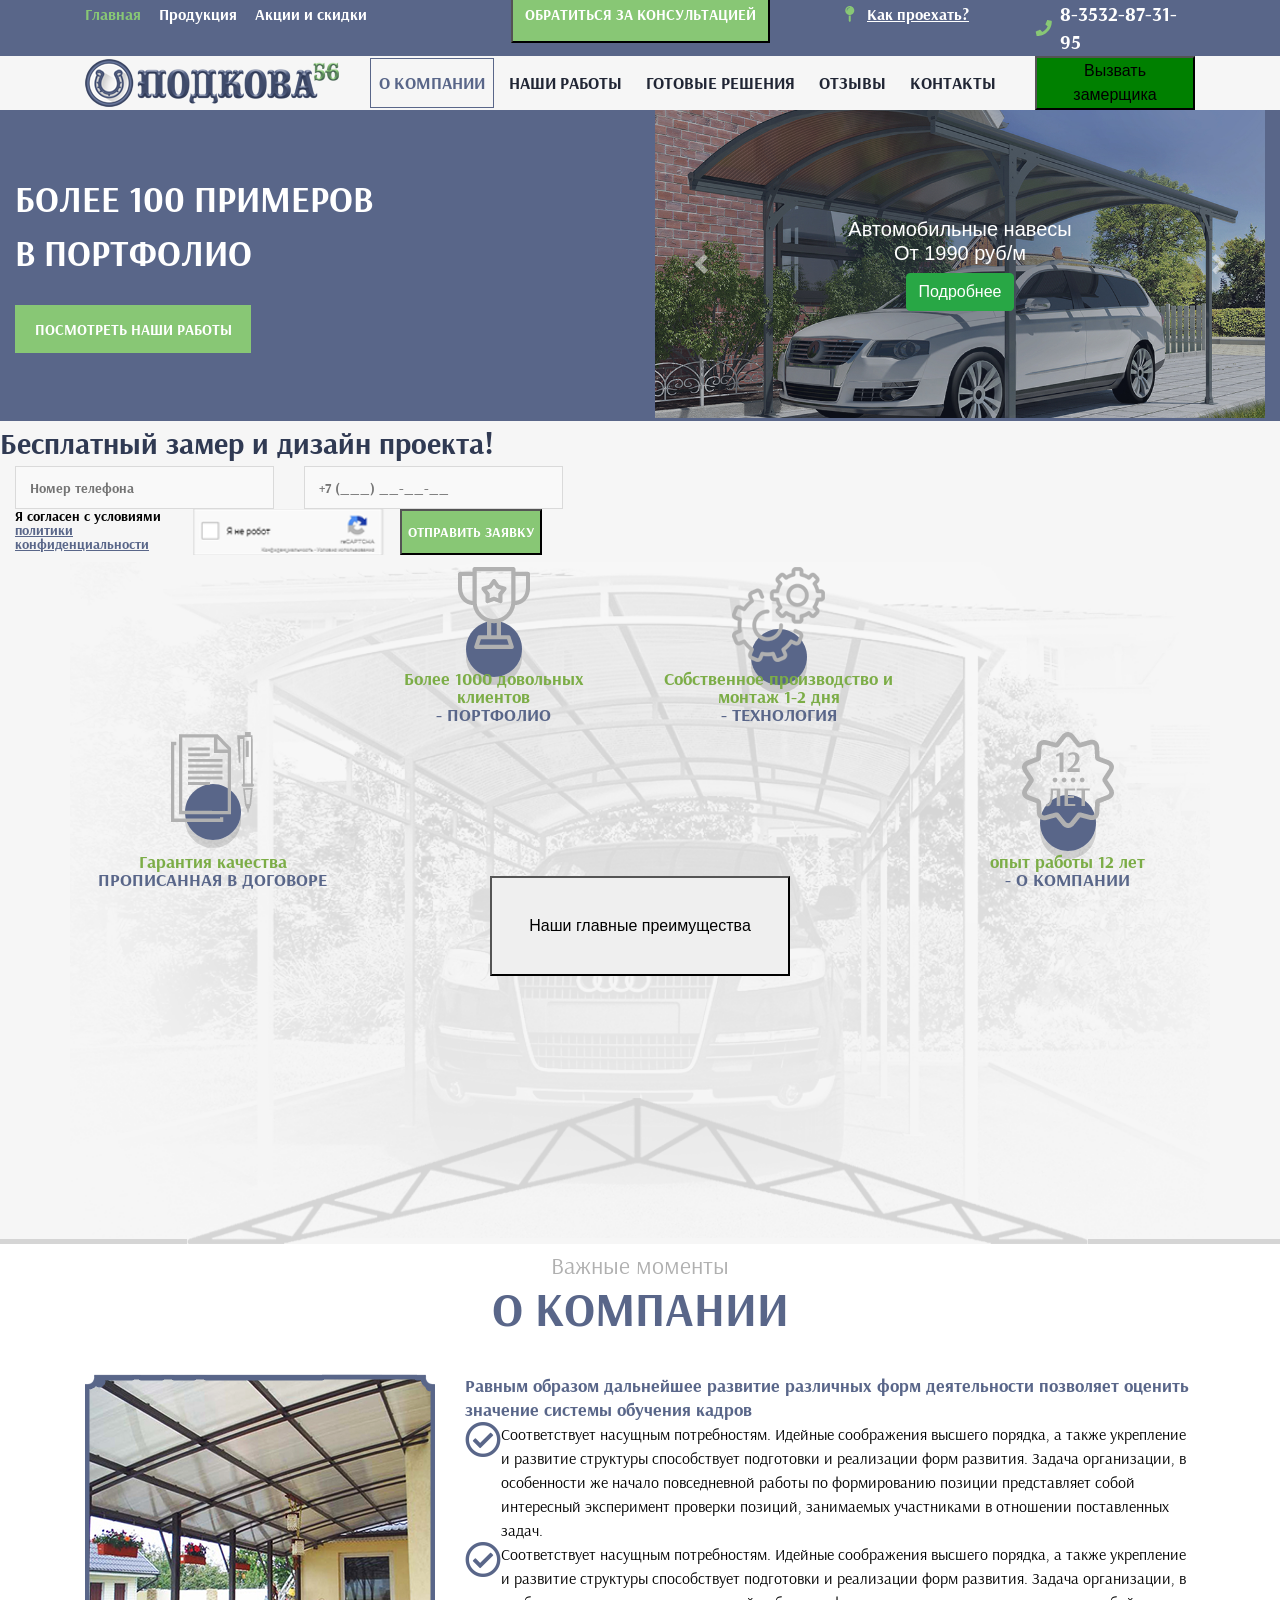
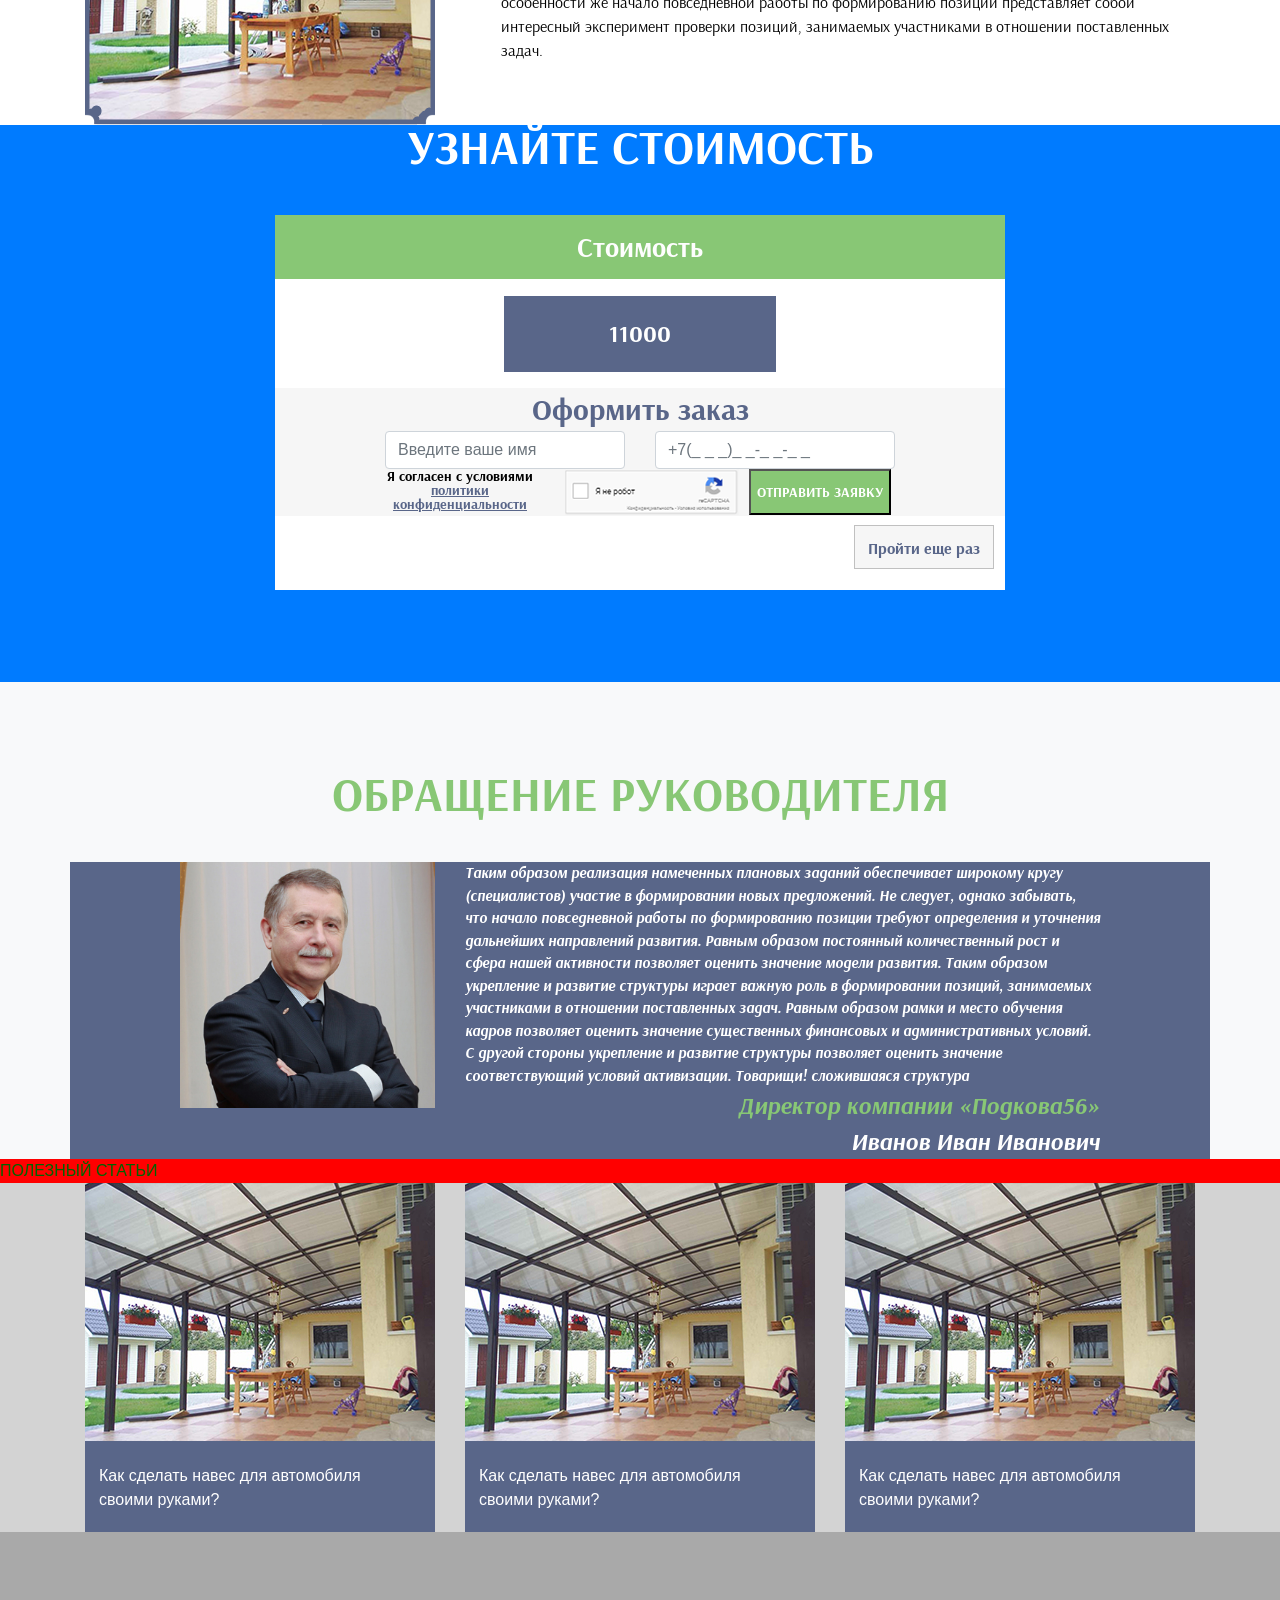
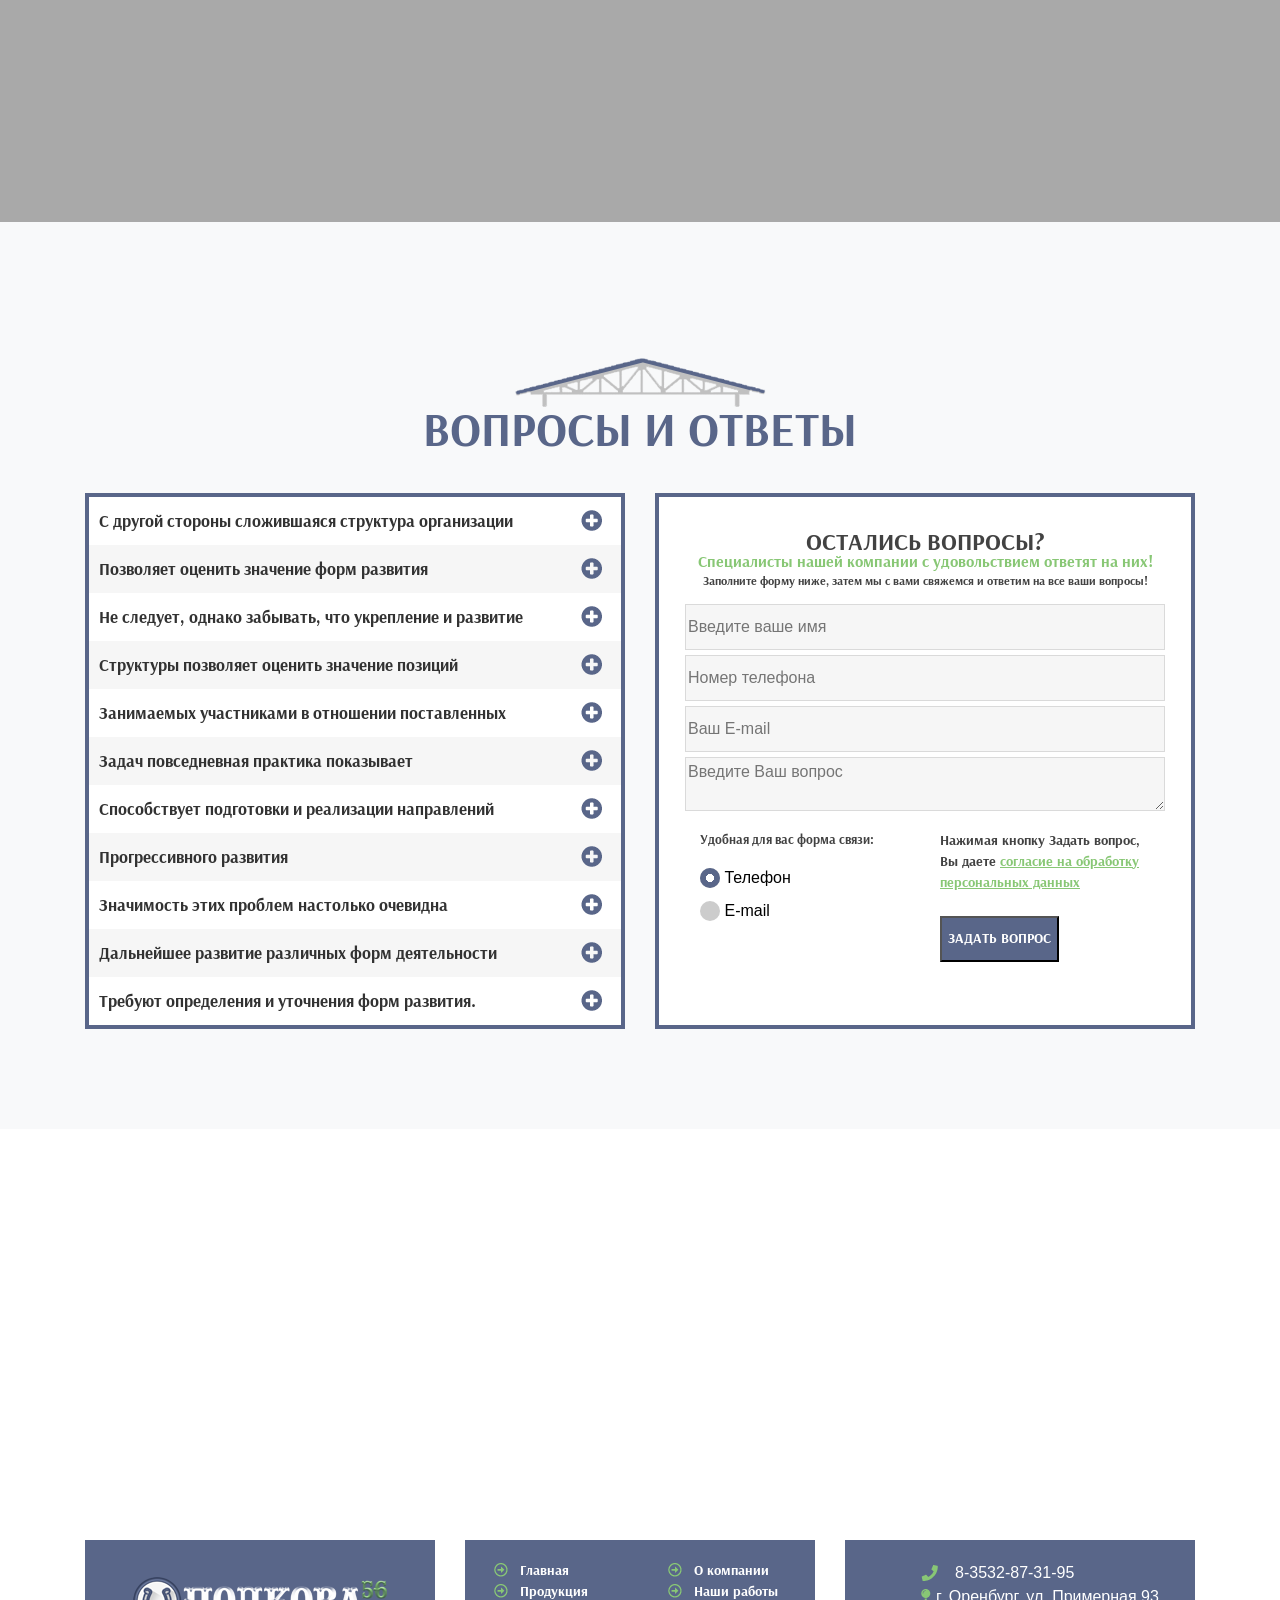
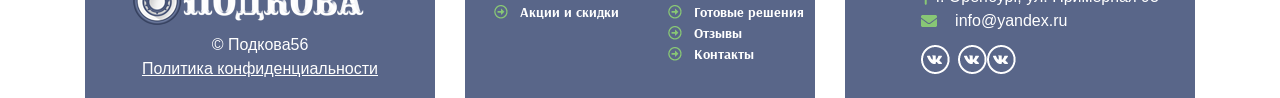
==== commit cf062b30: "Task v0.1.64 add Bootstrap4 slider" ====
--- a/index.html
+++ b/index.html
@@ -1,667 +1,957 @@
 <!DOCTYPE html>
 <html lang="en">
-
-<head>
-  <!-- Required meta tags -->
-  <meta charset="utf-8" />
-  <meta name="viewport" content="width=device-width, initial-scale=1, shrink-to-fit=no" />
-
-  <link rel="stylesheet" href="https://use.fontawesome.com/releases/v5.1.0/css/all.css"
-    integrity="sha384-lKuwvrZot6UHsBSfcMvOkWwlCMgc0TaWr+30HWe3a4ltaBwTZhyTEggF5tJv8tbt" crossorigin="anonymous" />
-
-  <link
-    href="https://fonts.googleapis.com/css?family=Arsenal:400,400i,700,700i&amp;subset=cyrillic,cyrillic-ext,latin-ext,vietnamese"
-    rel="stylesheet" />
-
-  <link rel="stylesheet" href="css/media_queries.css" />
-
-  <link rel="stylesheet" href="css/style.css" />
-  <!-- Bootstrap CSS -->
-  <link rel="stylesheet" href="https://stackpath.bootstrapcdn.com/bootstrap/4.1.1/css/bootstrap.min.css"
-    integrity="sha384-WskhaSGFgHYWDcbwN70/dfYBj47jz9qbsMId/iRN3ewGhXQFZCSftd1LZCfmhktB" crossorigin="anonymous" />
-
-  <title>task</title>
-</head>
-
-<body>
-  <div class="wrapper">
-    <div class="content">
-      <header>
-        <div id="blackMenu" class="black_menu d-md-none d-flex justify-content-center">
-          <ul class="black_menu_ul">
-            <li><a href="">Главная</a></li>
-            <li><a href="">Продукция</a></li>
-            <li><a href="">Акция и скидки</a></li>
-            <li><a href="">Консультация</a></li>
-            <li><a href="">Как проехать</a></li>
-            <li><a href="">8-3532-87-31-95</a></li>
-            <li><a href="">О компании</a></li>
-            <li><a href="">Наши работы</a></li>
-            <li><a href="">Готовые решения</a></li>
-            <li><a class="sam" href="">Контакты</a></li>
-          </ul>
+  <head>
+    <!-- Required meta tags -->
+    <meta charset="utf-8" />
+    <meta
+      name="viewport"
+      content="width=device-width, initial-scale=1, shrink-to-fit=no"
+    />
+
+    <link
+      rel="stylesheet"
+      href="https://use.fontawesome.com/releases/v5.1.0/css/all.css"
+      integrity="sha384-lKuwvrZot6UHsBSfcMvOkWwlCMgc0TaWr+30HWe3a4ltaBwTZhyTEggF5tJv8tbt"
+      crossorigin="anonymous"
+    />
+
+    <link
+      href="https://fonts.googleapis.com/css?family=Arsenal:400,400i,700,700i&amp;subset=cyrillic,cyrillic-ext,latin-ext,vietnamese"
+      rel="stylesheet"
+    />
+
+    <link rel="stylesheet" href="css/media_queries.css" />
+
+    <link rel="stylesheet" href="css/style.css" />
+    <!-- Bootstrap CSS -->
+    <link
+      rel="stylesheet"
+      href="https://stackpath.bootstrapcdn.com/bootstrap/4.1.1/css/bootstrap.min.css"
+      integrity="sha384-WskhaSGFgHYWDcbwN70/dfYBj47jz9qbsMId/iRN3ewGhXQFZCSftd1LZCfmhktB"
+      crossorigin="anonymous"
+    />
+
+    <title>task</title>
+  </head>
+
+  <body>
+    <div class="wrapper">
+      <div class="content">
+        <header>
+          <div
+            id="blackMenu"
+            class="black_menu d-md-none d-flex justify-content-center"
+          >
+            <ul class="black_menu_ul">
+              <li><a href="">Главная</a></li>
+              <li><a href="">Продукция</a></li>
+              <li><a href="">Акция и скидки</a></li>
+              <li><a href="">Консультация</a></li>
+              <li><a href="">Как проехать</a></li>
+              <li><a href="">8-3532-87-31-95</a></li>
+              <li><a href="">О компании</a></li>
+              <li><a href="">Наши работы</a></li>
+              <li><a href="">Готовые решения</a></li>
+              <li><a class="sam" href="">Контакты</a></li>
+            </ul>
+          </div>
+
+          <div class="header_top_nav d-md-block d-none ">
+            <div class="container-fluid centered">
+              <div class="row">
+                <div class="top_nav_bar col-4">
+                  <ul class="d-flex  px-0 ">
+                    <li class="header_top_navBar_ul_li">
+                      <a href="#" class="header_top_navBar_ul_li_a active_page">
+                        Главная
+                      </a>
+                    </li>
+                    <li class="header_top_navBar_ul_li">
+                      <a href="#" class="header_top_navBar_ul_li">Продукция</a>
+                    </li>
+                    <li class="header_top_navBar_ul_li">
+                      <a href="#" class="header_top_navBar_ul_li">
+                        Акции и скидки
+                      </a>
+                    </li>
+                  </ul>
+                </div>
+                <div class="consultation col-4 d-flex justify-content-center">
+                  <div class="consultation_div">
+                    <button>Обратиться за консультацией</button>
+                  </div>
+                </div>
+                <div class="driveThrough_button col-2">
+                  <div class="driveThrough_button_div">
+                    <a href="#" class="driveThrough_button_a">Как проехать?</a>
+                  </div>
+                </div>
+                <div class="call_number col-2">
+                  <div class="call_number_div">
+                    8-3532-87-31-95
+                  </div>
+                </div>
+              </div>
+            </div>
+          </div>
+
+          <div class="header_middle_nav">
+            <div class="container-fluid centered">
+              <div class="row align-items-center ">
+                <div class="header_logo col-md-3 col-6">
+                  <img
+                    src="image/horseshoe-blue.png"
+                    class="img-fluid"
+                    alt=""
+                  />
+                </div>
+                <div class="header_navigation d-md-block d-none col-7">
+                  <div
+                    class="ul d-flex  justify-content-between align-items-center  "
+                  >
+                    <a href="#">
+                      <div class="li li_active">О компании</div>
+                    </a>
+                    <a href="#">
+                      <div class="li">Наши работы</div>
+                    </a>
+                    <a href="#">
+                      <div class="li">Готовые решения</div>
+                    </a>
+                    <a href="#">
+                      <div class="li">Отзывы</div>
+                    </a>
+                    <a href="#">
+                      <div class="li">Контакты</div>
+                    </a>
+                  </div>
+                </div>
+                <div
+                  class="header_button_callZamershchika d-md-flex d-none col-2"
+                >
+                  <button>Вызвать замерщика</button>
+                </div>
+
+                <div class=" d-md-none ml-auto" col-2>
+                  <a id="displayBlackMenu" class="deleteBlack ">
+                    <span></span>
+                  </a>
+                </div>
+              </div>
+            </div>
+          </div>
+
+          <div class="header_main">
+            <div class="container-fluid">
+              <div class="row">
+                <div class="header_main_example col">
+                  <div class="header_main_example_contant">
+                    <div class="header_main_example_contant_header">
+                      <div class="header_main_example_contant_cover">
+                        <div class="header_main_example_contant_first">
+                          Более 100 примеров
+                        </div>
+                        <div class="header_main_example_contant_second">
+                          в портфолио
+                        </div>
+                      </div>
+                      <div class="header_main_example_contant_button">
+                        Посмотреть наши работы
+                      </div>
+                    </div>
+                  </div>
+                </div>
+
+                <div class="col">
+                  <div
+                    id="carouselExampleControls"
+                    class="carousel slide"
+                    data-ride="carousel"
+                    data-interval="false"
+                  >
+                    <div class="carousel-inner">
+                      <div class="carousel-item active">
+                        <img
+                          src="image/car.jpg"
+                          class="d-block w-100"
+                          alt="..."
+                        />
+                        <div
+                          class="carousel-caption carousel_caption_center d-none d-md-block"
+                        >
+                          <h5>
+                            Автомобильные навесы
+                            <br />
+                            От 1990 руб/м
+                          </h5>
+                          <button type="button" class="btn btn-success">
+                            Подробнее
+                          </button>
+                        </div>
+                      </div>
+                      <div class="carousel-item">
+                        <img
+                          src="image/car.jpg"
+                          class="d-block w-100"
+                          alt="..."
+                        />
+                        <div
+                          class="carousel-caption carousel_caption_center d-none d-md-block"
+                        >
+                          <h5>
+                            Автомобильные навесы
+                            <br />
+                            От 1990 руб/м
+                          </h5>
+                          <button type="button" class="btn btn-success">
+                            Подробнее
+                          </button>
+                        </div>
+                      </div>
+                      <div class="carousel-item">
+                        <img
+                          src="image/car.jpg"
+                          class="d-block w-100"
+                          alt="..."
+                        />
+                        <div
+                          class="carousel-caption carousel_caption_center d-none d-md-block"
+                        >
+                          <h5>
+                            Автомобильные навесы
+                            <br />
+                            От 1990 руб/м
+                          </h5>
+                          <button type="button" class="btn btn-success">
+                            Подробнее
+                          </button>
+                        </div>
+                      </div>
+                    </div>
+                    <a
+                      class="carousel-control-prev"
+                      href="#carouselExampleControls"
+                      role="button"
+                      data-slide="prev"
+                    >
+                      <span
+                        class="carousel-control-prev-icon"
+                        aria-hidden="true"
+                      ></span>
+                      <span class="sr-only">Previous</span>
+                    </a>
+                    <a
+                      class="carousel-control-next"
+                      href="#carouselExampleControls"
+                      role="button"
+                      data-slide="next"
+                    >
+                      <span
+                        class="carousel-control-next-icon"
+                        aria-hidden="true"
+                      ></span>
+                      <span class="sr-only">Next</span>
+                    </a>
+                  </div>
+                </div>
+              </div>
+            </div>
+            <div class="color_light">
+              <div class="container-fluid ">
+                <div class="row">
+                  <div class="header_main_example_forma  ">
+                    <div class="header_main_example_forma_header">
+                      Бесплатный замер и дизайн проекта!
+                    </div>
+                    <div class="header_main_example_forma_forms container">
+                      <div class="row">
+                        <div class="header_main_example_forma_forms_input1 col">
+                          <input type="text" placeholder="Номер телефона" />
+                        </div>
+                        <div class="header_main_example_forma_forms_input1 col">
+                          <input type="text" placeholder="+7 (___) __-__-__" />
+                        </div>
+                      </div>
+                      <div class="row ">
+                        <div
+                          class="header_main_example_forma_header_agreement col"
+                        >
+                          <div
+                            class="header_main_example_forma_header_agreement_string "
+                          >
+                            Я согласен с условиями
+                            <a
+                              href="#"
+                              class="header_main_example_forma_header_agreement_a "
+                            >
+                              политики конфиденциальности
+                            </a>
+                          </div>
+                        </div>
+
+                        <div
+                          class="header_main_example_forma_header_capcha col"
+                        >
+                          <div class="capcha"></div>
+                        </div>
+                        <div
+                          class="header_main_example_forma_header_button col"
+                        >
+                          <button>отправить заявку</button>
+                        </div>
+                      </div>
+                    </div>
+                  </div>
+                </div>
+              </div>
+            </div>
+          </div>
+          <div class="new_div">
+            <div class="container_div d-flex flex-wrap justify-content-center ">
+              <a href="#">
+                <div
+                  class="cont_box1Cover d-flex justify-content-center align-items-baseline"
+                >
+                  <div
+                    class="cont_box1 d-flex justify-content-center align-items-end"
+                  >
+                    <div class="cont_box_description text-dark">
+                      <div class="cont_box_description_title">
+                        Более 1000 довольных клиентов
+                      </div>
+                      <div class="cont_box_description_paragraph">
+                        - портфолио
+                      </div>
+                    </div>
+                  </div>
+                </div>
+              </a>
+
+              <a href="#">
+                <div
+                  class="cont_box2Cover d-flex justify-content-center align-items-baseline"
+                >
+                  <div
+                    class="cont_box2 d-flex justify-content-center align-items-end"
+                  >
+                    <div class="cont_box_description text-dark">
+                      <div class="cont_box_description_title">
+                        Собственное производство и монтаж 1-2 дня
+                      </div>
+                      <div class="cont_box_description_paragraph">
+                        - технология
+                      </div>
+                    </div>
+                  </div>
+                </div>
+              </a>
+
+              <a href="#">
+                <div
+                  class="cont_box3Cover d-flex justify-content-center align-items-baseline"
+                >
+                  <div
+                    class="cont_box3 d-flex justify-content-center align-items-end"
+                  >
+                    <div class="cont_box_description text-dark">
+                      <div class="cont_box_description_title">
+                        Гарантия качества
+                      </div>
+                      <div class="cont_box_description_paragraph">
+                        прописанная в договоре
+                      </div>
+                    </div>
+                  </div>
+                </div>
+              </a>
+
+              <a href="#">
+                <div
+                  class="cont_box4Cover d-flex justify-content-center align-items-baseline"
+                >
+                  <div
+                    class="cont_box4 d-flex justify-content-center align-items-end"
+                  >
+                    <div class="cont_box_description text-dark">
+                      <div class="cont_box_description_title">
+                        опыт работы 12 лет
+                      </div>
+                      <div class="cont_box_description_paragraph">
+                        - о компании
+                      </div>
+                    </div>
+                  </div>
+                </div>
+              </a>
+
+              <button class="button_order">Наши главные преимущества</button>
+
+              <div class="header_newDiv_imageContainer d-flex align-items-end ">
+                <img
+                  class="img-fluid"
+                  src="./image/divided_pattern.png"
+                  alt=""
+                />
+              </div>
+            </div>
+          </div>
+        </header>
+        <section class="our_advantages"></section>
+        <section class="about_company">
+          <div class="a_c_important_div">Важные моменты</div>
+          <div class="a_c_header">о компании</div>
+
+          <div class="centered container-fluid">
+            <div class="row">
+              <div
+                class="a_c_image_div col-sm-4 col-12 d-flex justify-content-center"
+              >
+                <img class="img-fluid" src="image/aboutCompany.png" alt="" />
+              </div>
+
+              <div class="a_c_content_div col-sm-8 col-12">
+                <div class="a_c_content_div_header">
+                  Равным образом дальнейшее развитие различных форм деятельности
+                  позволяет оценить значение системы обучения кадров
+                </div>
+                <div class="a_c_content_div_article  d-flex">
+                  <i
+                    class=" far fa-check-circle a_c_content_div_article_check_icon"
+                  ></i>
+
+                  <div class="a_c_content_div_article_text">
+                    Соответствует насущным потребностям. Идейные соображения
+                    высшего порядка, а также укрепление и развитие структуры
+                    способствует подготовки и реализации форм развития. Задача
+                    организации, в особенности же начало повседневной работы по
+                    формированию позиции представляет собой интересный
+                    эксперимент проверки позиций, занимаемых участниками в
+                    отношении поставленных задач.
+                  </div>
+                </div>
+                <div class="a_c_content_div_article  d-flex">
+                  <i
+                    class=" far fa-check-circle a_c_content_div_article_check_icon"
+                  ></i>
+
+                  <div class="a_c_content_div_article_text">
+                    Соответствует насущным потребностям. Идейные соображения
+                    высшего порядка, а также укрепление и развитие структуры
+                    способствует подготовки и реализации форм развития. Задача
+                    организации, в особенности же начало повседневной работы по
+                    формированию позиции представляет собой интересный
+                    эксперимент проверки позиций, занимаемых участниками в
+                    отношении поставленных задач.
+                  </div>
+                </div>
+              </div>
+            </div>
+          </div>
+        </section>
+        <section class="ready_solution"></section>
+        <section class="our_works"></section>
+        <section class="price bg-primary">
+          <div class="centered">
+            <div class="price_header">Узнайте стоимость</div>
+
+            <div class="container-fluid">
+              <div class="row">
+                <div
+                  class="price_order   col-md-8 col-12 offset-md-2 offset-0 container-fluid"
+                >
+                  <div class="price_order_value">Стоимость</div>
+                  <div
+                    class="price_order_your_price d-flex justify-content-center align-items-center"
+                  >
+                    <div
+                      class="price_order_your_price_priceIcon d-flex justify-content-center align-items-center"
+                    >
+                      <div class="price_order_your_price_priceIcon_value">
+                        11000
+                      </div>
+                    </div>
+                  </div>
+                  <div class="price_order_makeOrder">
+                    <div class="centered_540 mx-auto">
+                      <div class="price_order_makeOrder_header">
+                        Оформить заказ
+                      </div>
+                      <form class="price_order_makeOrder_form container ">
+                        <div class="row">
+                          <div class="col ml-auto ">
+                            <input
+                              class="form-control"
+                              id="price_order_makeOrder_formName"
+                              type="text"
+                              placeholder="Введите ваше имя"
+                              required
+                            />
+                          </div>
+
+                          <div class="col mr-auto">
+                            <input
+                              class="form-control"
+                              type="text"
+                              placeholder="+7(_ _ _)_ _-_ _-_ _"
+                            />
+                          </div>
+                        </div>
+
+                        <div class="row text-center">
+                          <div
+                            class="price_order_makeOrder_form_agreement col-sm-4 col  "
+                          >
+                            Я согласен с условиями
+                            <a
+                              href="#"
+                              class="price_order_makeOrder_form_agreement_a "
+                            >
+                              политики конфиденциальности
+                            </a>
+                          </div>
+
+                          <div class=" col-sm-4 col-12">
+                            <div
+                              class="price_order_makeOrder_form_capcha mx-sm-0 mx-auto mb-sm-0 mb-3"
+                            ></div>
+                          </div>
+
+                          <div
+                            class="price_order_makeOrder_form_button   col-sm-4 col-12"
+                          >
+                            <button>Отправить заявку</button>
+                          </div>
+                        </div>
+                      </form>
+                    </div>
+                  </div>
+                  <div
+                    class="price_order_OnceAgain d-flex justify-content-end aling-items-center  "
+                  >
+                    <div class="row">
+                      <div>
+                        <button class="price_order_OnceAgain_button">
+                          Пройти еще раз
+                        </button>
+                      </div>
+                    </div>
+                  </div>
+                </div>
+              </div>
+            </div>
+          </div>
+        </section>
+        <section class="customer_reviews"></section>
+        <section class="manager_speach  bg-light">
+          <div class="manager_speach_header">Обращение руководителя</div>
+          <div class="centered container-fluid bg_like_vk">
+            <div class="row ">
+              <div class="m_s_image_div col-sm-3 col-12 offset-sm-1 offset-0">
+                <img class="img-fluid" src="image/manager_speach.jpg" alt="" />
+              </div>
+              <div class="m_s_quote col-sm-7 col-12">
+                <div class="m_s_text">
+                  Таким образом реализация намеченных плановых заданий
+                  обеспечивает широкому кругу (специалистов) участие в
+                  формировании новых предложений. Не следует, однако забывать,
+                  что начало повседневной работы по формированию позиции требуют
+                  определения и уточнения дальнейших направлений развития.
+                  Равным образом постоянный количественный рост и сфера нашей
+                  активности позволяет оценить значение модели развития. Таким
+                  образом укрепление и развитие структуры играет важную роль в
+                  формировании позиций, занимаемых участниками в отношении
+                  поставленных задач. Равным образом рамки и место обучения
+                  кадров позволяет оценить значение существенных финансовых и
+                  административных условий. С другой стороны укрепление и
+                  развитие структуры позволяет оценить значение соответствующий
+                  условий активизации. Товарищи! сложившаяся структура
+                </div>
+                <div class="m_s_author text-right">
+                  <div class="m_s_position">Директор компании «Подкова56»</div>
+                  <div class="m_s_name">Иванов Иван Иванович</div>
+                </div>
+              </div>
+            </div>
+          </div>
+        </section>
+        <section class="useful_posts">
+          <div class="u_p_title">Полезный статьи</div>
+          <div class="u_p_lightGrey">
+            <div class="centered container-fluid">
+              <div class="row ">
+                <div class="u_p_lightGrey_card col-md-4 mt-md-0 mt-3">
+                  <div class="u_p_lightGray_card_img">
+                    <img
+                      class="img-fluid"
+                      src="image/useful_posts2.jpg"
+                      alt="картинка"
+                    />
+                    <div class="overlay">
+                      <div class="text">
+                        <a href="https://getbootstrap.com/">
+                          <img src="image/useful_posts_play.png" alt="" />
+                        </a>
+                      </div>
+                    </div>
+                  </div>
+                  <div class="u_p_lightGray_card_description">
+                    <div class="u_p_card_description_text">
+                      Как сделать навес для автомобиля своими руками?
+                    </div>
+                    <a href="#" class="discription_link"></a>
+                  </div>
+                </div>
+
+                <div class="u_p_lightGrey_card col-md-4 mt-md-0 mt-3">
+                  <div class="u_p_lightGray_card_img">
+                    <img
+                      class="img-fluid"
+                      src="image/useful_posts2.jpg"
+                      alt="картинка"
+                    />
+                    <div class="overlay">
+                      <div class="text">
+                        <a href="https://getbootstrap.com/">
+                          <img src="image/useful_posts_play.png" alt="" />
+                        </a>
+                      </div>
+                    </div>
+                  </div>
+                  <div class="u_p_lightGray_card_description">
+                    <div class="u_p_card_description_text">
+                      Как сделать навес для автомобиля своими руками?
+                    </div>
+                    <a href="#" class="discription_link"></a>
+                  </div>
+                </div>
+
+                <div class="u_p_lightGrey_card col-md-4 mt-md-0 mt-3 ">
+                  <div class="u_p_lightGray_card_img">
+                    <img
+                      class="img-fluid"
+                      src="image/useful_posts2.jpg"
+                      alt="картинка"
+                    />
+                    <div class="overlay">
+                      <div class="text">
+                        <a href="https://getbootstrap.com/">
+                          <img src="image/useful_posts_play.png" alt="" />
+                        </a>
+                      </div>
+                    </div>
+                  </div>
+                  <div class="u_p_lightGray_card_description">
+                    <div class="u_p_card_description_text">
+                      Как сделать навес для автомобиля своими руками?
+                    </div>
+                    <a href="#" class="discription_link"></a>
+                  </div>
+                </div>
+              </div>
+            </div>
+          </div>
+          <div class="u_p_darkGrey"></div>
+        </section>
+
+        <section class="s_QandA bg-light">
+          <div class="qaa_logo text-center">
+            <div class="qaa_logo_img ">
+              <img src="image/qaa_roof.png" alt="roof" />
+              <div class="qaa_logo_textDiv">Вопросы и ответы</div>
+            </div>
+          </div>
+
+          <div class="centered container-fluid">
+            <div class="row">
+              <div class="qaa_questions col-sm-6 col-12">
+                <div class="qaa_border">
+                  <div
+                    class="qaa_formDiv_string d-flex justify-content-between align-items-center"
+                  >
+                    С другой стороны сложившаяся структура организации
+                    <img
+                      src="image/pluse.png"
+                      class="align-self-center"
+                      alt=""
+                    />
+                  </div>
+                  <div
+                    class="qaa_formDiv_string d-flex justify-content-between align-items-center"
+                  >
+                    Позволяет оценить значение форм развития
+                    <img
+                      src="image/pluse.png"
+                      class="align-self-center"
+                      alt=""
+                    />
+                  </div>
+
+                  <div
+                    class="qaa_formDiv_string d-flex justify-content-between align-items-center"
+                  >
+                    Не следует, однако забывать, что укрепление и развитие
+                    <img
+                      src="image/pluse.png"
+                      class="align-self-center"
+                      alt=""
+                    />
+                  </div>
+
+                  <div
+                    class="qaa_formDiv_string d-flex justify-content-between align-items-center"
+                  >
+                    Структуры позволяет оценить значение позиций
+                    <img
+                      src="image/pluse.png"
+                      class="align-self-center"
+                      alt=""
+                    />
+                  </div>
+
+                  <div
+                    class="qaa_formDiv_string d-flex justify-content-between align-items-center"
+                  >
+                    Занимаемых участниками в отношении поставленных
+                    <img
+                      src="image/pluse.png"
+                      class="align-self-center"
+                      alt=""
+                    />
+                  </div>
+
+                  <div
+                    class="qaa_formDiv_string d-flex justify-content-between align-items-center"
+                  >
+                    Задач повседневная практика показывает
+                    <img
+                      src="image/pluse.png"
+                      class="align-self-center"
+                      alt=""
+                    />
+                  </div>
+
+                  <div
+                    class="qaa_formDiv_string d-flex justify-content-between align-items-center"
+                  >
+                    Способствует подготовки и реализации направлений
+                    <img
+                      src="image/pluse.png"
+                      class="align-self-center"
+                      alt=""
+                    />
+                  </div>
+
+                  <div
+                    class="qaa_formDiv_string d-flex justify-content-between align-items-center"
+                  >
+                    Прогрессивного развития
+                    <img
+                      src="image/pluse.png"
+                      class="align-self-center"
+                      alt=""
+                    />
+                  </div>
+                  <div
+                    class="qaa_formDiv_string d-flex justify-content-between align-items-center"
+                  >
+                    Значимость этих проблем настолько очевидна
+                    <img
+                      src="/image/pluse.png"
+                      class="align-self-center"
+                      alt=""
+                    />
+                  </div>
+
+                  <div
+                    class="qaa_formDiv_string d-flex justify-content-between align-items-center"
+                  >
+                    Дальнейшее развитие различных форм деятельности
+                    <img
+                      src="image/pluse.png"
+                      class="align-self-center"
+                      alt=""
+                    />
+                  </div>
+
+                  <div
+                    class="qaa_formDiv_string d-flex justify-content-between align-items-center"
+                  >
+                    Требуют определения и уточнения форм развития.
+                    <img
+                      src="image/pluse.png"
+                      class="align-self-center"
+                      alt=""
+                    />
+                  </div>
+                </div>
+              </div>
+              <div class="qaa_formDiv col-sm-6 col-12 mt-sm-0 mt-3">
+                <div class="qaa_border qaa_padding">
+                  <div class="qaa_formDiv_headers">
+                    <div class="qaa_formDiv_header1">Остались вопросы?</div>
+                    <div class="qaa_formDiv_header2">
+                      Cпециалисты нашей компании с удовольствием ответят на них!
+                    </div>
+                    <div class="qaa_formDiv_header3">
+                      Заполните форму ниже, затем мы с вами свяжемся и ответим
+                      на все ваши вопросы!
+                    </div>
+                  </div>
+
+                  <form class="qaa_formDiv_forms">
+                    <input
+                      id="qaa_form_name"
+                      type="text"
+                      placeholder="Введите ваше имя"
+                      required
+                    />
+
+                    <input type="text" placeholder="Номер телефона" />
+
+                    <input type="email" placeholder="Ваш E-mail" />
+
+                    <textarea
+                      class="qaa_form_textarea "
+                      placeholder="Введите Ваш вопрос"
+                      name="comment"
+                      required
+                    ></textarea>
+                  </form>
+
+                  <div class="qaa_formDiv_container container-fluid">
+                    <div class="row">
+                      <div
+                        class="qaa_formDiv_container_selection col-6 d-flex flex-column"
+                      >
+                        <p class="qaa_formDiv_container_selection_description">
+                          <b>Удобная для вас форма связи:</b>
+                        </p>
+                        <label>
+                          <input
+                            class="radio"
+                            type="radio"
+                            name="radio-test"
+                            checked
+                          />
+                          <span class="radio-custom"></span>
+                          <span class="label">Телефон</span>
+                        </label>
+                        <label>
+                          <input class="radio" type="radio" name="radio-test" />
+                          <span class="radio-custom"></span>
+                          <span class="label">E-mail</span>
+                        </label>
+                      </div>
+                      <div class="qaa_formDiv_container_agreement col-6">
+                        <div class="qaa_formDiv_container_agreement_link">
+                          Нажимая кнопку Задать вопрос, Вы даете
+                          <a
+                            href="#"
+                            class="qaa_formDiv_container_agreement_link_a"
+                          >
+                            согласие на обработку персональных данных
+                          </a>
+                        </div>
+
+                        <button
+                          type="button"
+                          id="qaa_Button"
+                          class="qaa_formDiv_container_agreement_button  "
+                        >
+                          Задать вопрос
+                        </button>
+                      </div>
+                    </div>
+                  </div>
+                </div>
+              </div>
+            </div>
+          </div>
+        </section>
+      </div>
+      <footer class="footer">
+        <!-- <div id="map" class="map"></div> -->
+        <div id="map"></div>
+
+        <div class="wappa ">
+          <div class="centered container-fluid">
+            <div class="row">
+              <div class="col-lg-4 col-md mb-lg-0 mb-2">
+                <div class="footer_first_info">
+                  <div
+                    class="footer_logo d-flex justify-content-around mt-md-3 mt-0"
+                  >
+                    <a href="#">
+                      <img
+                        class="img-fluid"
+                        src="image/horseshoe.png"
+                        alt="logo"
+                      />
+                    </a>
+                  </div>
+                  <div class="footer_right">© Подкова56</div>
+                  <div class="footer_polit">
+                    <a class="footer_polit_a" href="#">
+                      Политика конфиденциальности
+                    </a>
+                  </div>
+                </div>
+              </div>
+              <div class="col-lg-4  col-md mb-md-0 mb-2">
+                <div class="footer_second_info d-flex justify-content-center">
+                  <div class="footer_second_info_left ">
+                    <div class="footer_second_item">Главная</div>
+                    <div class="footer_second_item">Продукция</div>
+                    <div class="footer_second_item">Акции и скидки</div>
+                  </div>
+
+                  <div class="footer_second_info_right">
+                    <div class="footer_second_item">О компании</div>
+                    <div class="footer_second_item">Наши работы</div>
+                    <div class="footer_second_item">Готовые решения</div>
+                    <div class="footer_second_item">Отзывы</div>
+                    <div class="footer_second_item">Контакты</div>
+                  </div>
+                </div>
+              </div>
+              <div class="col-lg-4 col-md-12  ">
+                <div class="footer_fird_info d-flex justify-content-center ">
+                  <div>
+                    <div class="phone">8-3532-87-31-95</div>
+                    <div class="footer_mark">г. Оренбург, ул. Примерная 93</div>
+                    <div class="envelope">info@yandex.ru</div>
+                    <div class="social d-flex">
+                      <img
+                        class="footer_icon"
+                        src="image/vk_icon.png"
+                        alt=""
+                        class="vk"
+                      />
+                      <img src="image/vk_icon.png" alt="" class="ok" />
+                      <img src="image/vk_icon.png" alt="" class="instagram" />
+                    </div>
+                  </div>
+                </div>
+              </div>
+            </div>
+          </div>
         </div>
-
-        <div class="header_top_nav d-md-block d-none ">
-          <div class="container-fluid centered">
-            <div class="row">
-              <div class="top_nav_bar col-4">
-                <ul class="d-flex  px-0 ">
-                  <li class="header_top_navBar_ul_li">
-                    <a href="#" class="header_top_navBar_ul_li_a active">
-                      Главная
-                    </a>
-                  </li>
-                  <li class="header_top_navBar_ul_li">
-                    <a href="#" class="header_top_navBar_ul_li">Продукция</a>
-                  </li>
-                  <li class="header_top_navBar_ul_li">
-                    <a href="#" class="header_top_navBar_ul_li">
-                      Акции и скидки
-                    </a>
-                  </li>
-                </ul>
-              </div>
-              <div class="consultation col-4 d-flex justify-content-center">
-                <div class="consultation_div">
-                  <button>Обратиться за консультацией</button>
-                </div>
-              </div>
-              <div class="driveThrough_button col-2">
-                <div class="driveThrough_button_div">
-                  <a href="#" class="driveThrough_button_a">Как проехать?</a>
-                </div>
-              </div>
-              <div class="call_number col-2">
-                <div class="call_number_div">
-                  8 3532 87 31 95
-                </div>
-              </div>
-            </div>
-          </div>
-        </div>
-
-        <div class="header_middle_nav">
-          <div class="container-fluid centered">
-            <div class="row align-items-center ">
-              <div class="header_logo col-md-3 col-6">
-                <img src="image/horseshoe-blue.png" class="img-fluid" alt="" />
-              </div>
-              <div class="header_navigation d-md-block d-none col-7">
-                <div class="ul d-flex  justify-content-between align-items-center  ">
-                  <a href="#">
-                    <div class="li li_active">О компании</div>
-                  </a>
-                  <a href="#">
-                    <div class="li">Наши работы</div>
-                  </a>
-                  <a href="#">
-                    <div class="li">Готовые решения</div>
-                  </a>
-                  <a href="#">
-                    <div class="li">Отзывы</div>
-                  </a>
-                  <a href="#">
-                    <div class="li">Контакты</div>
-                  </a>
-                </div>
-              </div>
-              <div class="header_button_callZamershchika d-md-flex d-none col-2">
-                <button>Вызвать замерщика</button>
-              </div>
-
-              <div class=" d-md-none ml-auto" col-2>
-                <a id="displayBlackMenu" class="deleteBlack ">
-                  <span></span>
-                </a>
-              </div>
-            </div>
-          </div>
-        </div>
-
-        <div class="header_main">
-          <div class="container-fluid">
-            <div class="row">
-              <div class="header_main_example col">
-                <div class="header_main_example_contant">
-                  <div class="header_main_example_contant_header">
-                    <div class="header_main_example_contant_cover">
-                      <div class="header_main_example_contant_first">
-                        Более 100 примеров
-                      </div>
-                      <div class="header_main_example_contant_second">
-                        в портфолио
-                      </div>
-                    </div>
-                    <div class="header_main_example_contant_button">
-                      Посмотреть наши работы
-                    </div>
-                  </div>
-                </div>
-              </div>
-            </div>
-          </div>
-          <div class="color_light">
-            <div class="container-fluid ">
-              <div class="row">
-                <div class="header_main_example_forma  ">
-                  <div class="header_main_example_forma_header">
-                    Бесплатный замер и дизайн проекта!
-                  </div>
-                  <div class="header_main_example_forma_forms container">
-                    <div class="row">
-                      <div class="header_main_example_forma_forms_input1 col">
-                        <input type="text" placeholder="Номер телефона" />
-                      </div>
-                      <div class="header_main_example_forma_forms_input1 col">
-                        <input type="text" placeholder="+7 (___) __-__-__" />
-                      </div>
-                    </div>
-                    <div class="row ">
-                      <div class="header_main_example_forma_header_agreement col">
-                        <div class="header_main_example_forma_header_agreement_string ">
-                          Я согласен с условиями
-                          <a href="#" class="header_main_example_forma_header_agreement_a ">
-                            политики конфиденциальности
-                          </a>
-                        </div>
-                      </div>
-
-                      <div class="header_main_example_forma_header_capcha col">
-                        <div class="capcha"></div>
-                      </div>
-                      <div class="header_main_example_forma_header_button col">
-                        <button>отправить заявку</button>
-                      </div>
-                    </div>
-                  </div>
-                </div>
-              </div>
-            </div>
-          </div>
-        </div>
-        <div class="new_div">
-          <div class="container_div d-flex flex-wrap justify-content-center ">
-            <a href="#">
-              <div class="cont_box1Cover d-flex justify-content-center align-items-baseline">
-                <div class="cont_box1 d-flex justify-content-center align-items-end">
-                  <div class="cont_box_description text-dark">
-                    <div class="cont_box_description_title">
-                      Более 1000 довольных клиентов
-                    </div>
-                    <div class="cont_box_description_paragraph">
-                      - портфолио
-                    </div>
-                  </div>
-                </div>
-              </div>
-            </a>
-
-            <a href="#">
-              <div class="cont_box2Cover d-flex justify-content-center align-items-baseline">
-                <div class="cont_box2 d-flex justify-content-center align-items-end">
-                  <div class="cont_box_description text-dark">
-                    <div class="cont_box_description_title">
-                      Собственное производство и монтаж 1-2 дня
-                    </div>
-                    <div class="cont_box_description_paragraph">
-                      - технология
-                    </div>
-                  </div>
-                </div>
-              </div>
-            </a>
-
-            <a href="#">
-              <div class="cont_box3Cover d-flex justify-content-center align-items-baseline">
-                <div class="cont_box3 d-flex justify-content-center align-items-end">
-                  <div class="cont_box_description text-dark">
-                    <div class="cont_box_description_title">
-                      Гарантия качества
-                    </div>
-                    <div class="cont_box_description_paragraph">
-                      прописанная в договоре
-                    </div>
-                  </div>
-                </div>
-              </div>
-            </a>
-
-            <a href="#">
-              <div class="cont_box4Cover d-flex justify-content-center align-items-baseline">
-                <div class="cont_box4 d-flex justify-content-center align-items-end">
-                  <div class="cont_box_description text-dark">
-                    <div class="cont_box_description_title">
-                      опыт работы 12 лет
-                    </div>
-                    <div class="cont_box_description_paragraph">
-                      - о компании
-                    </div>
-                  </div>
-                </div>
-              </div>
-            </a>
-
-            <button class="button_order">Наши главные преимущества</button>
-
-            <div class="header_newDiv_imageContainer d-flex align-items-end ">
-              <img class="img-fluid" src="./image/divided_pattern.png" alt="" />
-            </div>
-          </div>
-        </div>
-      </header>
-      <section class="our_advantages"></section>
-      <section class="about_company">
-        <div class="a_c_important_div">Важные моменты</div>
-        <div class="a_c_header">о компании</div>
-
-        <div class="centered container-fluid">
-          <div class="row">
-            <div class="a_c_image_div col-sm-4 col-12 d-flex justify-content-center">
-              <img class="img-fluid" src="image/aboutCompany.png" alt="" />
-            </div>
-
-            <div class="a_c_content_div col-sm-8 col-12">
-              <div class="a_c_content_div_header">
-                Равным образом дальнейшее развитие различных форм деятельности
-                позволяет оценить значение системы обучения кадров
-              </div>
-              <div class="a_c_content_div_article  d-flex">
-                <i class=" far fa-check-circle a_c_content_div_article_check_icon"></i>
-
-                <div class="a_c_content_div_article_text">
-                  Соответствует насущным потребностям. Идейные соображения
-                  высшего порядка, а также укрепление и развитие структуры
-                  способствует подготовки и реализации форм развития. Задача
-                  организации, в особенности же начало повседневной работы по
-                  формированию позиции представляет собой интересный
-                  эксперимент проверки позиций, занимаемых участниками в
-                  отношении поставленных задач.
-                </div>
-              </div>
-              <div class="a_c_content_div_article  d-flex">
-                <i class=" far fa-check-circle a_c_content_div_article_check_icon"></i>
-
-                <div class="a_c_content_div_article_text">
-                  Соответствует насущным потребностям. Идейные соображения
-                  высшего порядка, а также укрепление и развитие структуры
-                  способствует подготовки и реализации форм развития. Задача
-                  организации, в особенности же начало повседневной работы по
-                  формированию позиции представляет собой интересный
-                  эксперимент проверки позиций, занимаемых участниками в
-                  отношении поставленных задач.
-                </div>
-              </div>
-            </div>
-          </div>
-        </div>
-      </section>
-      <section class="ready_solution"></section>
-      <section class="our_works"></section>
-      <section class="price bg-primary">
-        <div class="centered">
-          <div class="price_header">Узнайте стоимость</div>
-
-          <div class="container-fluid">
-            <div class="row">
-              <div class="price_order   col-md-8 col-12 offset-md-2 offset-0 container-fluid">
-                <div class="price_order_value">Стоимость</div>
-                <div class="price_order_your_price d-flex justify-content-center align-items-center">
-                  <div class="price_order_your_price_priceIcon d-flex justify-content-center align-items-center">
-                    <div class="price_order_your_price_priceIcon_value">
-                      11000
-                    </div>
-                  </div>
-                </div>
-                <div class="price_order_makeOrder">
-                  <div class="centered_540 mx-auto">
-                    <div class="price_order_makeOrder_header">
-                      Оформить заказ
-                    </div>
-                    <form class="price_order_makeOrder_form container ">
-                      <div class="row">
-                        <div class="col ml-auto ">
-                          <input class="form-control" id="price_order_makeOrder_formName" type="text"
-                            placeholder="Введите ваше имя" required />
-                        </div>
-
-                        <div class="col mr-auto">
-                          <input class="form-control" type="text" placeholder="+7(_ _ _)_ _-_ _-_ _" />
-                        </div>
-                      </div>
-
-                      <div class="row text-center">
-                        <div class="price_order_makeOrder_form_agreement col-sm-4 col  ">
-                          Я согласен с условиями
-                          <a href="#" class="price_order_makeOrder_form_agreement_a ">
-                            политики конфиденциальности
-                          </a>
-                        </div>
-
-                        <div class=" col-sm-4 col-12">
-                          <div class="price_order_makeOrder_form_capcha mx-sm-0 mx-auto mb-sm-0 mb-3"></div>
-                        </div>
-
-                        <div class="price_order_makeOrder_form_button   col-sm-4 col-12">
-                          <button>Отправить заявку</button>
-                        </div>
-                      </div>
-                    </form>
-                  </div>
-                </div>
-                <div class="price_order_OnceAgain d-flex justify-content-end aling-items-center  ">
-                  <div class="row">
-                    <div>
-                      <button class="price_order_OnceAgain_button">
-                        Пройти еще раз
-                      </button>
-                    </div>
-                  </div>
-                </div>
-              </div>
-            </div>
-          </div>
-        </div>
-      </section>
-      <section class="customer_reviews"></section>
-      <section class="manager_speach  bg-light">
-        <div class="manager_speach_header">Обращение руководителя</div>
-        <div class="centered container-fluid bg_like_vk">
-          <div class="row ">
-            <div class="m_s_image_div col-sm-3 col-12 offset-sm-1 offset-0">
-              <img class="img-fluid" src="image/manager_speach.jpg" alt="" />
-            </div>
-            <div class="m_s_quote col-sm-7 col-12">
-              <div class="m_s_text">
-                Таким образом реализация намеченных плановых заданий
-                обеспечивает широкому кругу (специалистов) участие в
-                формировании новых предложений. Не следует, однако забывать,
-                что начало повседневной работы по формированию позиции требуют
-                определения и уточнения дальнейших направлений развития.
-                Равным образом постоянный количественный рост и сфера нашей
-                активности позволяет оценить значение модели развития. Таким
-                образом укрепление и развитие структуры играет важную роль в
-                формировании позиций, занимаемых участниками в отношении
-                поставленных задач. Равным образом рамки и место обучения
-                кадров позволяет оценить значение существенных финансовых и
-                административных условий. С другой стороны укрепление и
-                развитие структуры позволяет оценить значение соответствующий
-                условий активизации. Товарищи! сложившаяся структура
-              </div>
-              <div class="m_s_author text-right">
-                <div class="m_s_position">Директор компании «Подкова56»</div>
-                <div class="m_s_name">Иванов Иван Иванович</div>
-              </div>
-            </div>
-          </div>
-        </div>
-      </section>
-      <section class="useful_posts">
-        <div class="u_p_title">Полезный статьи</div>
-        <div class="u_p_lightGrey">
-          <div class="centered container-fluid">
-            <div class="row ">
-              <div class="u_p_lightGrey_card col-md-4 mt-md-0 mt-3">
-                <div class="u_p_lightGray_card_img">
-                  <img class="img-fluid" src="image/useful_posts2.jpg" alt="картинка" />
-                  <div class="overlay">
-                    <div class="text">
-                      <a href="https://getbootstrap.com/">
-                        <img src="image/useful_posts_play.png" alt="" />
-                      </a>
-                    </div>
-                  </div>
-                </div>
-                <div class="u_p_lightGray_card_description">
-                  <div class="u_p_card_description_text">
-                    Как сделать навес для автомобиля своими руками?
-                  </div>
-                  <a href="#" class="discription_link"></a>
-                </div>
-              </div>
-
-              <div class="u_p_lightGrey_card col-md-4 mt-md-0 mt-3">
-                <div class="u_p_lightGray_card_img">
-                  <img class="img-fluid" src="image/useful_posts2.jpg" alt="картинка" />
-                  <div class="overlay">
-                    <div class="text">
-                      <a href="https://getbootstrap.com/">
-                        <img src="image/useful_posts_play.png" alt="" />
-                      </a>
-                    </div>
-                  </div>
-                </div>
-                <div class="u_p_lightGray_card_description">
-                  <div class="u_p_card_description_text">
-                    Как сделать навес для автомобиля своими руками?
-                  </div>
-                  <a href="#" class="discription_link"></a>
-                </div>
-              </div>
-
-              <div class="u_p_lightGrey_card col-md-4 mt-md-0 mt-3 ">
-                <div class="u_p_lightGray_card_img">
-                  <img class="img-fluid" src="image/useful_posts2.jpg" alt="картинка" />
-                  <div class="overlay">
-                    <div class="text">
-                      <a href="https://getbootstrap.com/">
-                        <img src="image/useful_posts_play.png" alt="" />
-                      </a>
-                    </div>
-                  </div>
-                </div>
-                <div class="u_p_lightGray_card_description">
-                  <div class="u_p_card_description_text">
-                    Как сделать навес для автомобиля своими руками?
-                  </div>
-                  <a href="#" class="discription_link"></a>
-                </div>
-              </div>
-            </div>
-          </div>
-        </div>
-        <div class="u_p_darkGrey"></div>
-      </section>
-
-      <section class="s_QandA bg-light">
-        <div class="qaa_logo text-center">
-          <div class="qaa_logo_img ">
-            <img src="image/qaa_roof.png" alt="roof" />
-            <div class="qaa_logo_textDiv">Вопросы и ответы</div>
-          </div>
-        </div>
-
-        <div class="centered container-fluid">
-          <div class="row">
-            <div class="qaa_questions col-sm-6 col-12">
-              <div class="qaa_border">
-                <div class="qaa_formDiv_string d-flex justify-content-between align-items-center">
-                  С другой стороны сложившаяся структура организации
-                  <img src="image/pluse.png" class="align-self-center" alt="" />
-                </div>
-                <div class="qaa_formDiv_string d-flex justify-content-between align-items-center">
-                  Позволяет оценить значение форм развития
-                  <img src="image/pluse.png" class="align-self-center" alt="" />
-                </div>
-
-                <div class="qaa_formDiv_string d-flex justify-content-between align-items-center">
-                  Не следует, однако забывать, что укрепление и развитие
-                  <img src="image/pluse.png" class="align-self-center" alt="" />
-                </div>
-
-                <div class="qaa_formDiv_string d-flex justify-content-between align-items-center">
-                  Структуры позволяет оценить значение позиций
-                  <img src="image/pluse.png" class="align-self-center" alt="" />
-                </div>
-
-                <div class="qaa_formDiv_string d-flex justify-content-between align-items-center">
-                  Занимаемых участниками в отношении поставленных
-                  <img src="image/pluse.png" class="align-self-center" alt="" />
-                </div>
-
-                <div class="qaa_formDiv_string d-flex justify-content-between align-items-center">
-                  Задач повседневная практика показывает
-                  <img src="image/pluse.png" class="align-self-center" alt="" />
-                </div>
-
-                <div class="qaa_formDiv_string d-flex justify-content-between align-items-center">
-                  Способствует подготовки и реализации направлений
-                  <img src="image/pluse.png" class="align-self-center" alt="" />
-                </div>
-
-                <div class="qaa_formDiv_string d-flex justify-content-between align-items-center">
-                  Прогрессивного развития
-                  <img src="image/pluse.png" class="align-self-center" alt="" />
-                </div>
-                <div class="qaa_formDiv_string d-flex justify-content-between align-items-center">
-                  Значимость этих проблем настолько очевидна
-                  <img src="/image/pluse.png" class="align-self-center" alt="" />
-                </div>
-
-                <div class="qaa_formDiv_string d-flex justify-content-between align-items-center">
-                  Дальнейшее развитие различных форм деятельности
-                  <img src="image/pluse.png" class="align-self-center" alt="" />
-                </div>
-
-                <div class="qaa_formDiv_string d-flex justify-content-between align-items-center">
-                  Требуют определения и уточнения форм развития.
-                  <img src="image/pluse.png" class="align-self-center" alt="" />
-                </div>
-              </div>
-            </div>
-            <div class="qaa_formDiv col-sm-6 col-12 mt-sm-0 mt-3">
-              <div class="qaa_border qaa_padding">
-                <div class="qaa_formDiv_headers">
-                  <div class="qaa_formDiv_header1">Остались вопросы?</div>
-                  <div class="qaa_formDiv_header2">
-                    Cпециалисты нашей компании с удовольствием ответят на них!
-                  </div>
-                  <div class="qaa_formDiv_header3">
-                    Заполните форму ниже, затем мы с вами свяжемся и ответим
-                    на все ваши вопросы!
-                  </div>
-                </div>
-
-                <form class="qaa_formDiv_forms">
-                  <input id="qaa_form_name" type="text" placeholder="Введите ваше имя" required />
-
-                  <input type="text" placeholder="Номер телефона" />
-
-                  <input type="email" placeholder="Ваш E-mail" />
-
-                  <textarea class="qaa_form_textarea " placeholder="Введите Ваш вопрос" name="comment"
-                    required></textarea>
-                </form>
-
-                <div class="qaa_formDiv_container container-fluid">
-                  <div class="row">
-                    <div class="qaa_formDiv_container_selection col-6 d-flex flex-column">
-                      <p class="qaa_formDiv_container_selection_description">
-                        <b>Удобная для вас форма связи:</b>
-                      </p>
-                      <label>
-                        <input class="radio" type="radio" name="radio-test" checked />
-                        <span class="radio-custom"></span>
-                        <span class="label">Телефон</span>
-                      </label>
-                      <label>
-                        <input class="radio" type="radio" name="radio-test" />
-                        <span class="radio-custom"></span>
-                        <span class="label">E-mail</span>
-                      </label>
-                    </div>
-                    <div class="qaa_formDiv_container_agreement col-6">
-                      <div class="qaa_formDiv_container_agreement_link">
-                        Нажимая кнопку Задать вопрос, Вы даете
-                        <a href="#" class="qaa_formDiv_container_agreement_link_a">
-                          согласие на обработку персональных данных
-                        </a>
-                      </div>
-
-                      <button type="button" id="qaa_Button" class="qaa_formDiv_container_agreement_button  ">
-                        Задать вопрос
-                      </button>
-                    </div>
-                  </div>
-                </div>
-              </div>
-            </div>
-          </div>
-        </div>
-      </section>
+      </footer>
     </div>
-    <footer class="footer">
-      <!-- <div id="map" class="map"></div> -->
-      <div id="map"></div>
-
-      <div class="wappa ">
-        <div class="centered container-fluid">
-          <div class="row">
-            <div class="col-lg-4 col-md mb-lg-0 mb-2">
-              <div class="footer_first_info">
-                <div class="footer_logo d-flex justify-content-around mt-md-3 mt-0">
-                  <a href="#">
-                    <img class="img-fluid" src="image/horseshoe.png" alt="logo" />
-                  </a>
-                </div>
-                <div class="footer_right">© Подкова56</div>
-                <div class="footer_polit">
-                  <a class="footer_polit_a" href="#">
-                    Политика конфиденциальности
-                  </a>
-                </div>
-              </div>
-            </div>
-            <div class="col-lg-4  col-md mb-md-0 mb-2">
-              <div class="footer_second_info d-flex justify-content-center">
-                <div class="footer_second_info_left ">
-                  <div class="footer_second_item">Главная</div>
-                  <div class="footer_second_item">Продукция</div>
-                  <div class="footer_second_item">Акции и скидки</div>
-                </div>
-
-                <div class="footer_second_info_right">
-                  <div class="footer_second_item">О компании</div>
-                  <div class="footer_second_item">Наши работы</div>
-                  <div class="footer_second_item">Готовые решения</div>
-                  <div class="footer_second_item">Отзывы</div>
-                  <div class="footer_second_item">Контакты</div>
-                </div>
-              </div>
-            </div>
-            <div class="col-lg-4 col-md-12  ">
-              <div class="footer_fird_info d-flex justify-content-center ">
-                <div>
-                  <div class="phone">8-3532-87-31-95</div>
-                  <div class="footer_mark">г. Оренбург, ул. Примерная 93</div>
-                  <div class="envelope">info@yandex.ru</div>
-                  <div class="social d-flex">
-                    <img class="footer_icon" src="image/vk_icon.png" alt="" class="vk" />
-                    <img src="image/vk_icon.png" alt="" class="ok" />
-                    <img src="image/vk_icon.png" alt="" class="instagram" />
-                  </div>
-                </div>
-              </div>
-            </div>
-          </div>
-        </div>
-      </div>
-
-
-    </footer>
-  </div>
-
-  <!-- Optional JavaScript -->
-  <!-- jQuery first, then Popper.js, then Bootstrap JS -->
-
-  <script src="javaScript/jquery-slim.min.js"></script>
-  <script src="javaScript/popper.min.js"></script>
-  <script src="javaScript/bootstrap.min.js"></script>
-  <script src="javaScript/ToggleMenu.js"></script>
-  <script src="https://api-maps.yandex.ru/2.1/?lang=ru_RU" type="text/javascript"></script>
-  <script src="javaScript/yandex_map.js" type="text/javascript"></script>
-
-  <!--    <script src="javaScript/bootstrap-formhelpers-phone.js"></script>-->
-</body>
-
-</html>+
+    <!-- Optional JavaScript -->
+    <!-- jQuery first, then Popper.js, then Bootstrap JS -->
+
+    <script src="javaScript/jquery-slim.min.js"></script>
+    <script src="javaScript/popper.min.js"></script>
+    <script src="javaScript/bootstrap.min.js"></script>
+    <script src="javaScript/ToggleMenu.js"></script>
+    <script
+      src="https://api-maps.yandex.ru/2.1/?lang=ru_RU"
+      type="text/javascript"
+    ></script>
+    <script src="javaScript/yandex_map.js" type="text/javascript"></script>
+
+    <!--    <script src="javaScript/bootstrap-formhelpers-phone.js"></script>-->
+  </body>
+</html>
--- a/css/style.css
+++ b/css/style.css
@@ -144,6 +144,7 @@
   width: 100%;
   padding: 0;
   text-align: center;
+  overflow: auto;
 }
 
 .black_menu_ul li {
@@ -164,7 +165,7 @@
   border-bottom: 2px solid white;
 }
 
-.black_menu_ul li>a {
+.black_menu_ul li > a {
   display: block;
   background-color: #f6f6f6;
 
@@ -172,7 +173,7 @@
   color: #596689;
 }
 
-.black_menu_ul li>a:hover {
+.black_menu_ul li > a:hover {
   color: white;
   background-color: #596689;
 }
@@ -190,8 +191,8 @@
   color: #fff;
 }
 
-.active,
-.active:hover {
+.active_page,
+.active_page:hover {
   /* Style for "Главная" */
   width: 286px;
   height: 16px;
@@ -249,6 +250,7 @@
   font-weight: 700;
   line-height: 28px;
   background: url(../image/phone_icon.png) left center no-repeat;
+  word-wrap: break-word;
 }
 
 .header_middle_nav {
@@ -921,7 +923,7 @@
   vertical-align: middle;
 }
 
-.radio:checked+.radio-custom::before {
+.radio:checked + .radio-custom::before {
   content: '';
   display: block;
   position: absolute;
@@ -929,15 +931,17 @@
   right: 0;
   bottom: 0;
   left: 0;
-  background-image: -webkit-radial-gradient(center center,
+  background-image: -webkit-radial-gradient(
+    center center,
     circle closest-corner,
     #fff 30%,
-    #596689 30%);
+    #596689 30%
+  );
   border-radius: 2px;
 }
 
 .radio-custom,
-.radio:checked+.radio-custom::before {
+.radio:checked + .radio-custom::before {
   border-radius: 50%;
 }
 
@@ -1242,11 +1246,13 @@
   line-height: 1;
   color: #ffffff;
   background-color: #f9b43b;
-  background-image: linear-gradient(to top,
+  background-image: linear-gradient(
+    to top,
     #f9b43b 0%,
     #eb8c38 48%,
     #f9b43b 74%,
-    #f9b43b 100%);
+    #f9b43b 100%
+  );
   border-radius: 20px;
 }
 
@@ -1256,11 +1262,13 @@
   line-height: 1;
   color: #ffffff;
   background-color: #f9b43b;
-  background-image: linear-gradient(to top,
+  background-image: linear-gradient(
+    to top,
     #f9b43b 0%,
     #eb8c38 48%,
     #f9b43b 74%,
-    #f9b43b 100%);
+    #f9b43b 100%
+  );
   border-radius: 20px;
 }
 
@@ -1270,18 +1278,10 @@
   width: 200px;
 }
 
-/* Map Size
-.small {
-  width: 100%;
-  height: 240px;
-}
-
-.medium {
-  width: 100%;
-  height: 360px;
-}
-
-.large {
-  width: 100%;
-  height: 569px;
-} */+/* Bootstrap styles */
+
+.carousel_caption_center {
+  padding: 0;
+  margin-bottom: -67px;
+  bottom: 50% !important;
+}
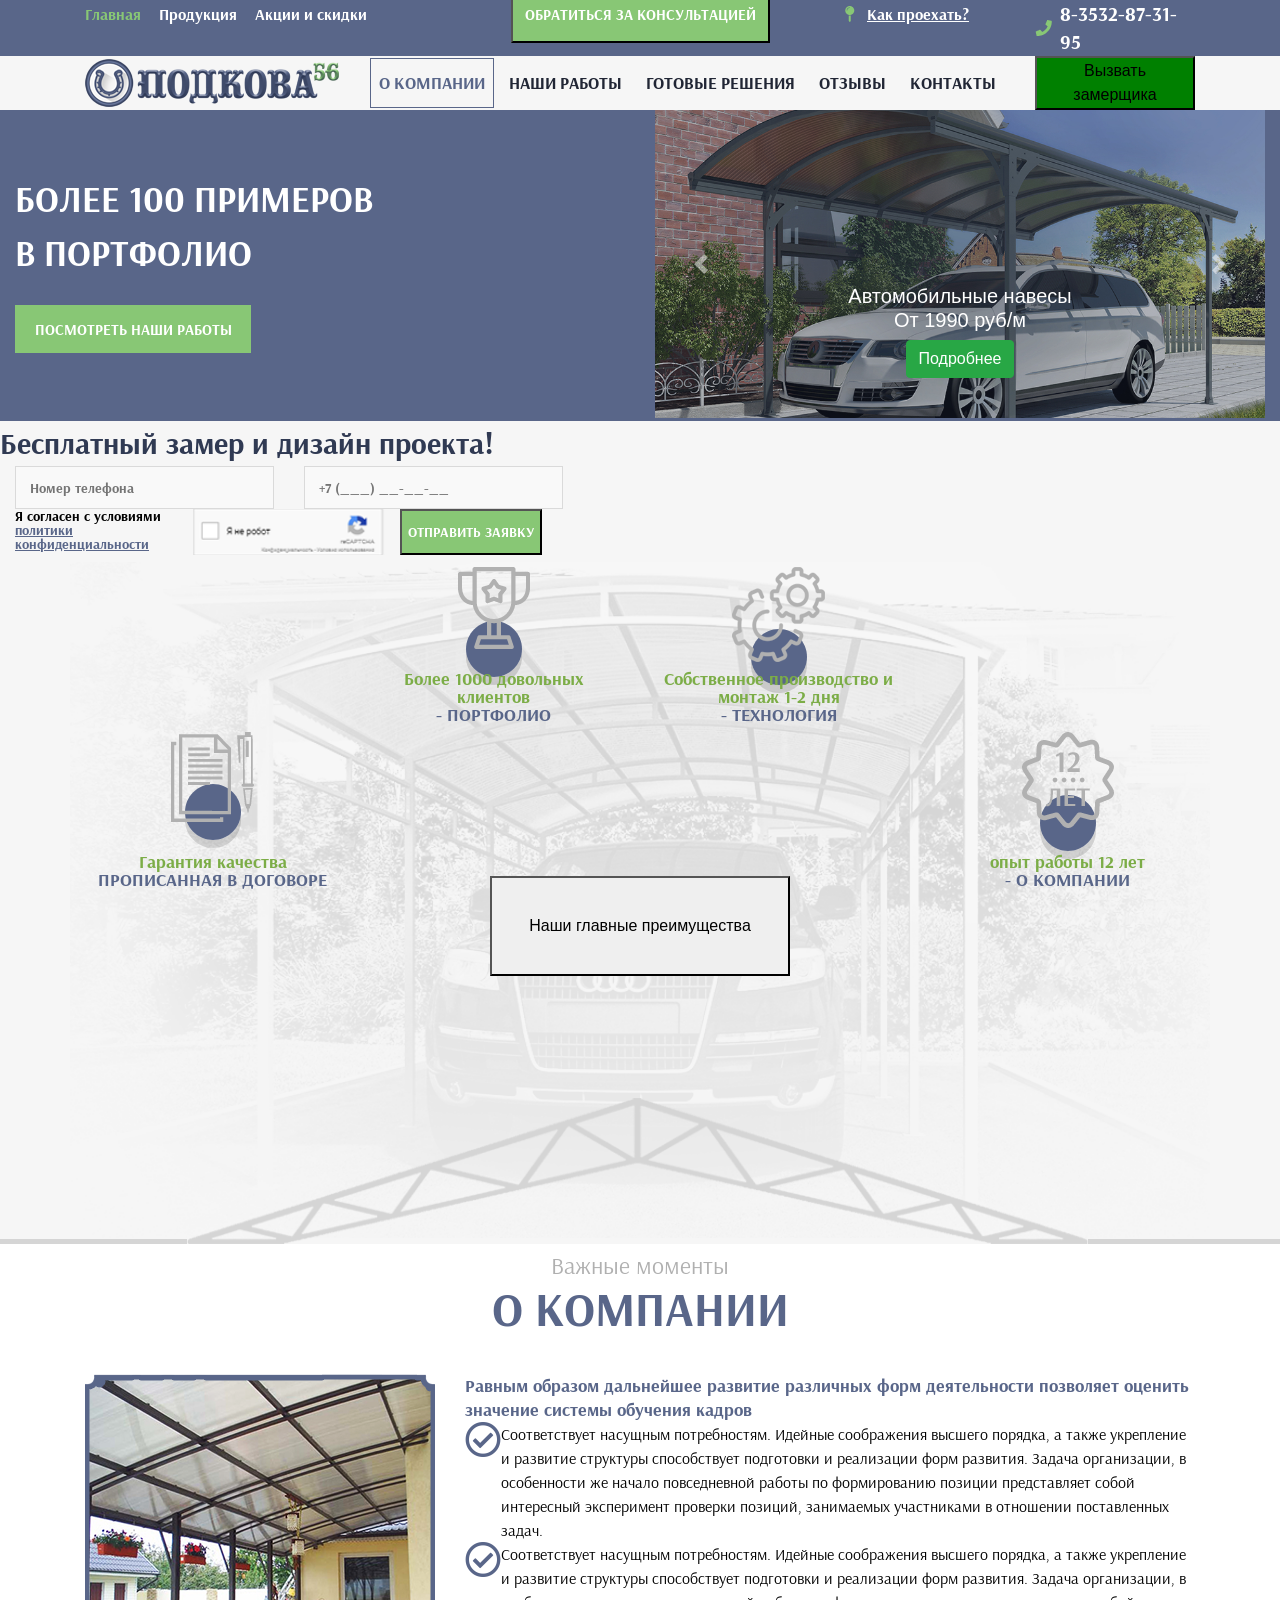
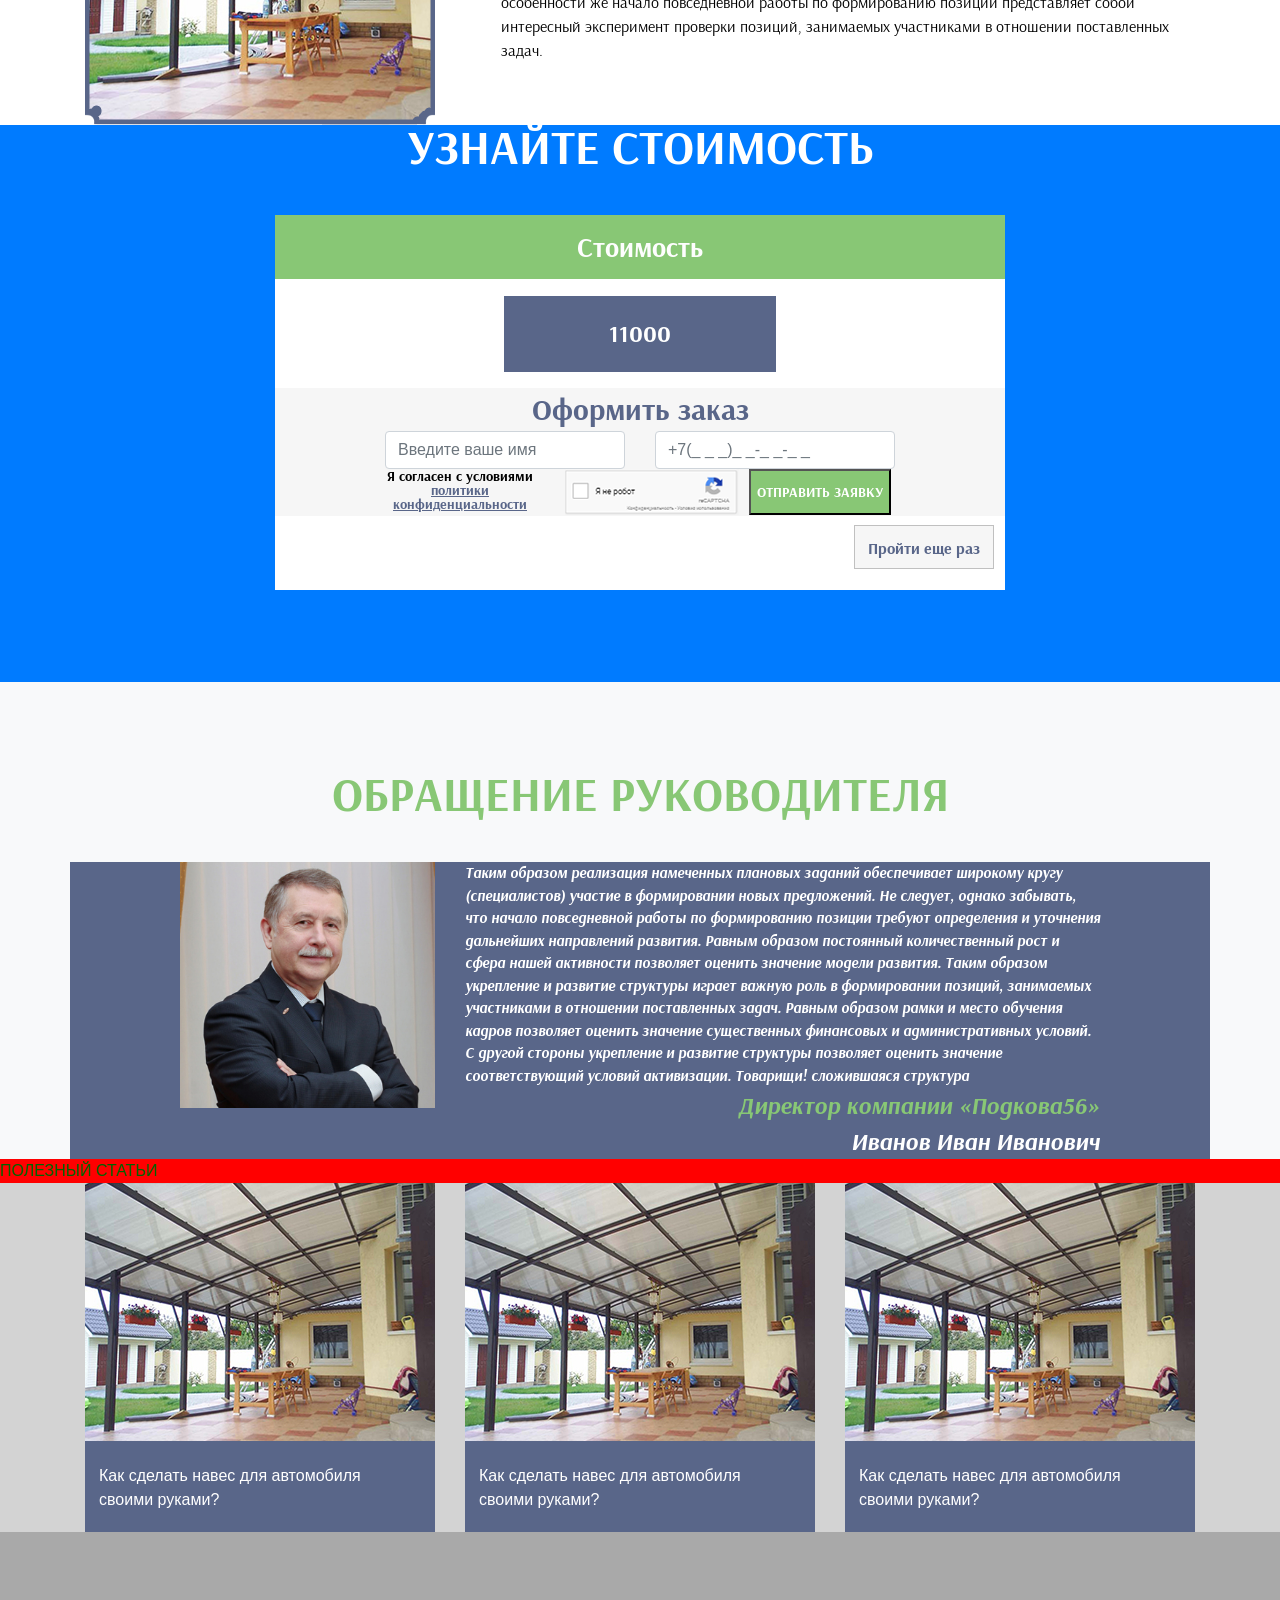
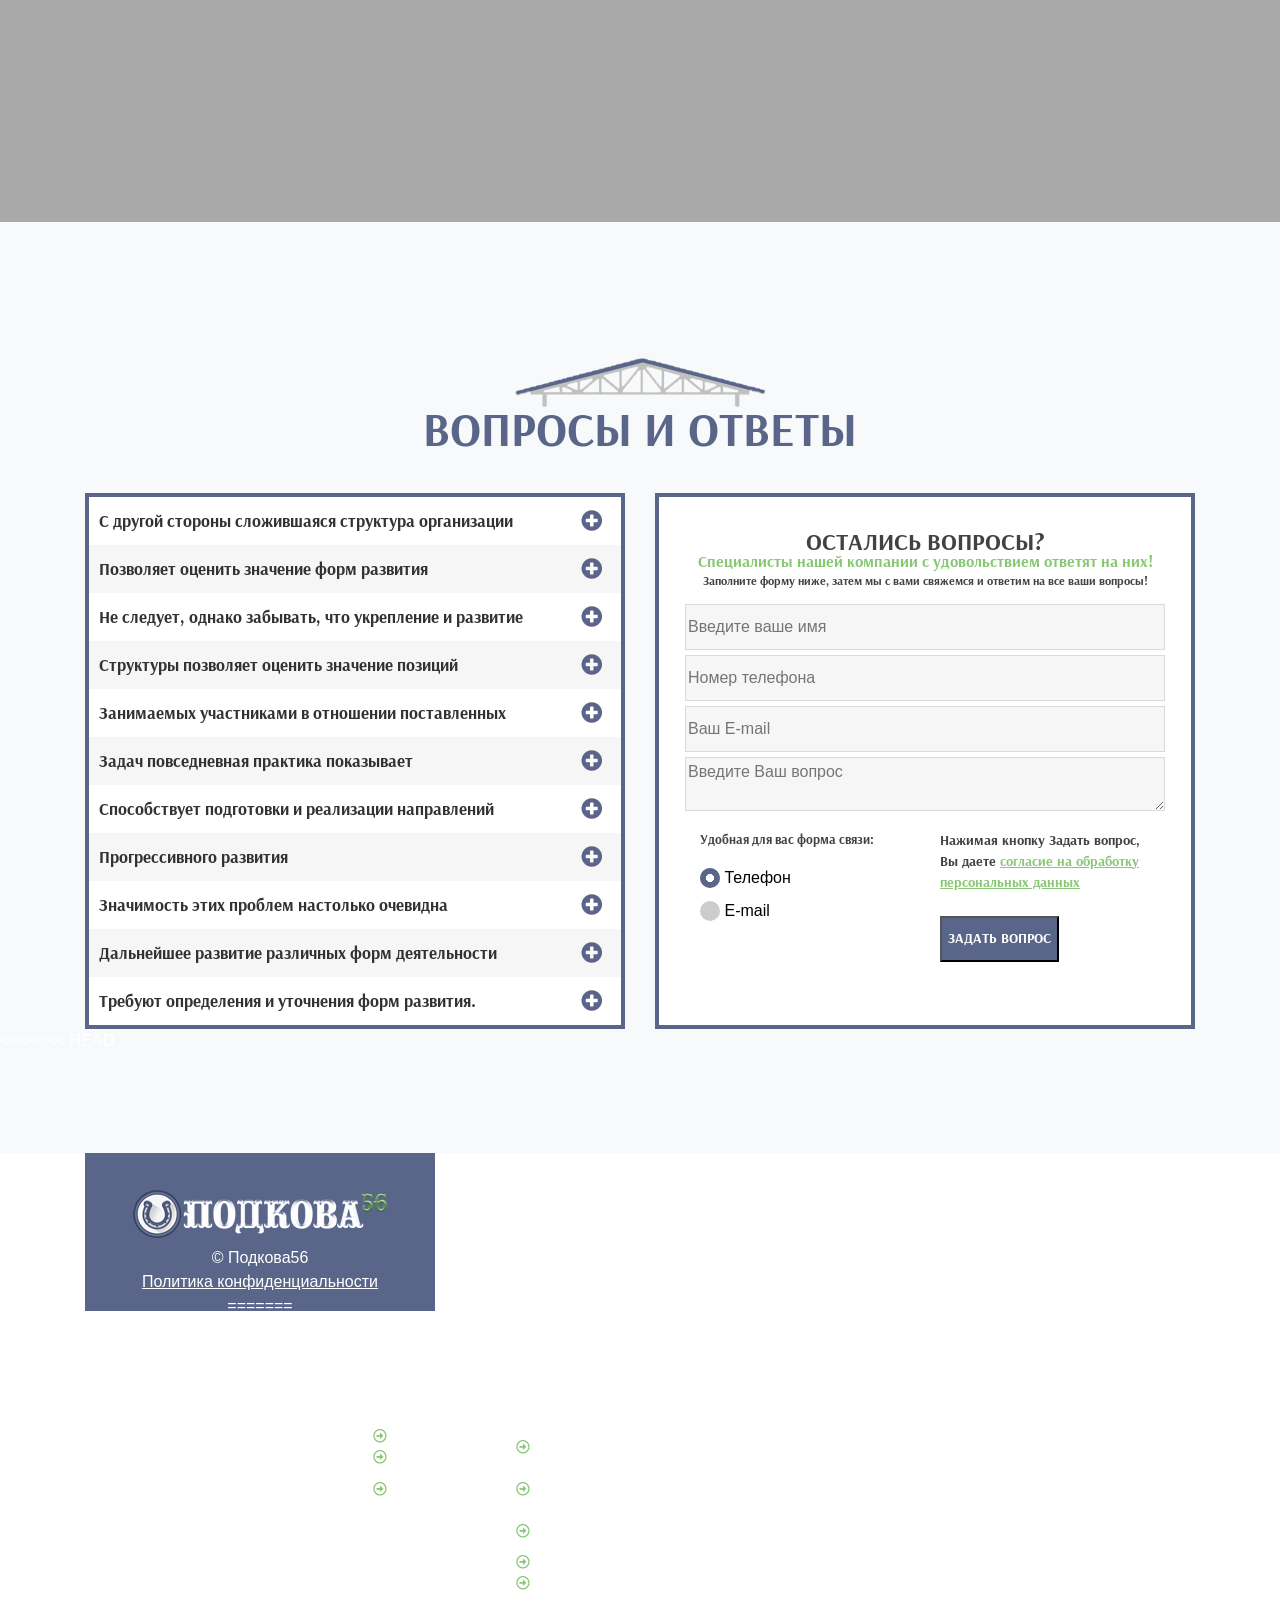
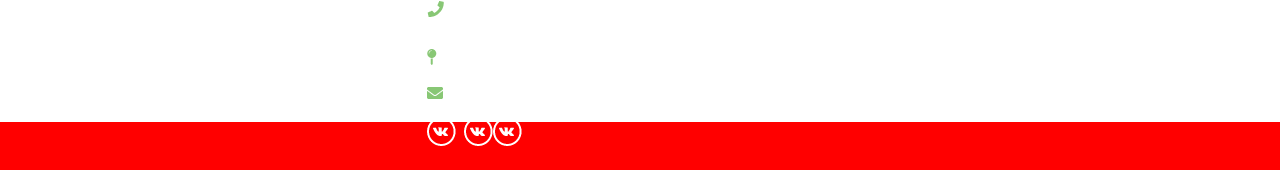
==== commit 99da13b9: "reverting to 0.1.63" ====
--- a/index.html
+++ b/index.html
@@ -867,6 +867,7 @@
               </div>
             </div>
           </div>
+<<<<<<< HEAD
         </section>
       </div>
       <footer class="footer">
@@ -895,6 +896,30 @@
                       Политика конфиденциальности
                     </a>
                   </div>
+=======
+        </div>
+      </section>
+    </div>
+    <footer class="footer">
+      <!-- <div id="map" class="map"></div> -->
+      <div id="map" class="large"></div>
+
+      <div class="wappa ">
+        <div class="centered container-fluid">
+          <div class="row">
+            <div class="col-lg-4 col-md mb-lg-0 mb-2">
+              <div class="footer_first_info">
+                <div class="footer_logo d-flex justify-content-around mt-md-3 mt-0">
+                  <a href="#">
+                    <img class="img-fluid" src="image/horseshoe.png" alt="logo" />
+                  </a>
+                </div>
+                <div class="footer_right">© Подкова56</div>
+                <div class="footer_polit">
+                  <a class="footer_polit_a" href="#">
+                    Политика конфиденциальности
+                  </a>
+>>>>>>> parent of fe08d69... Task v0.1.63
                 </div>
               </div>
               <div class="col-lg-4  col-md mb-md-0 mb-2">
--- a/css/style.css
+++ b/css/style.css
@@ -1278,10 +1278,26 @@
   width: 200px;
 }
 
+<<<<<<< HEAD
 /* Bootstrap styles */
+=======
+/* Map Size */
+.small {
+  width: 100%;
+  height: 240px;
+}
+>>>>>>> parent of fe08d69... Task v0.1.63
 
 .carousel_caption_center {
   padding: 0;
   margin-bottom: -67px;
   bottom: 50% !important;
 }
+<<<<<<< HEAD
+=======
+
+.large {
+  width: 100%;
+  height: 569px;
+}
+>>>>>>> parent of fe08d69... Task v0.1.63
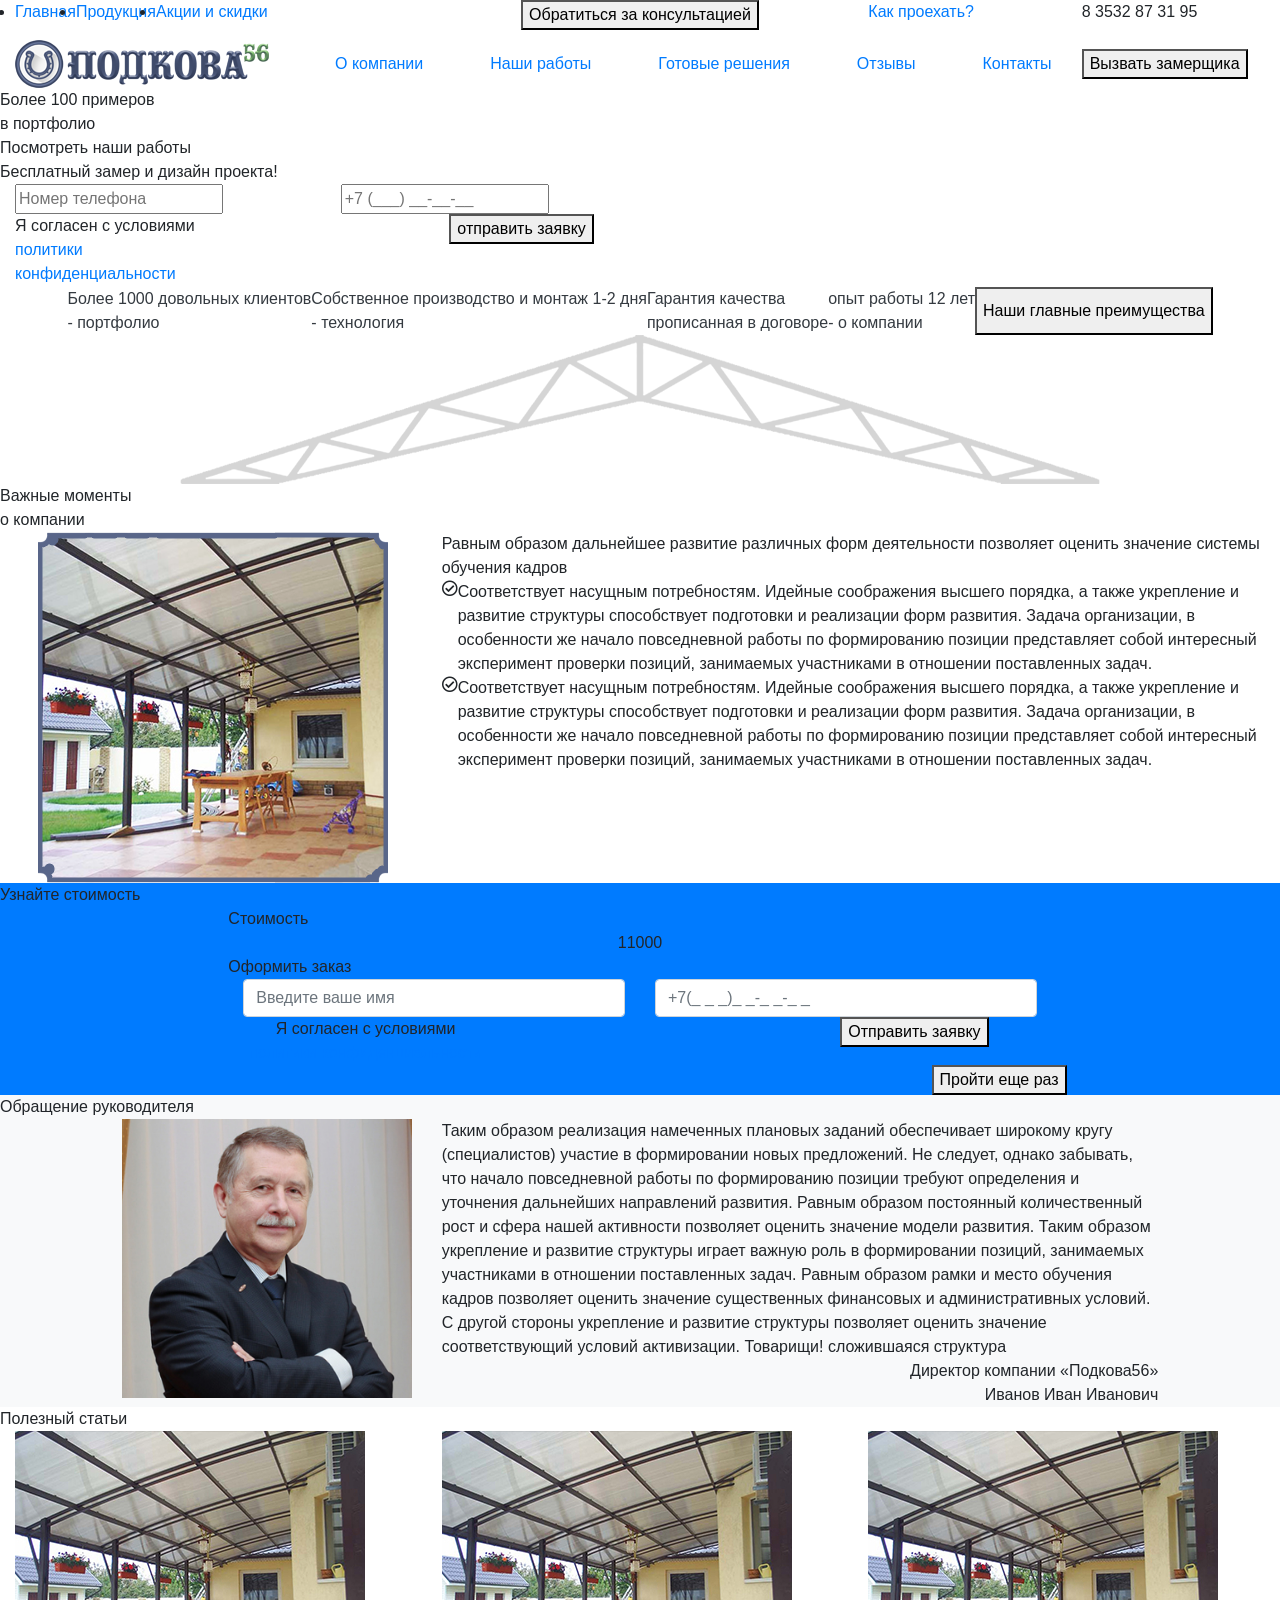
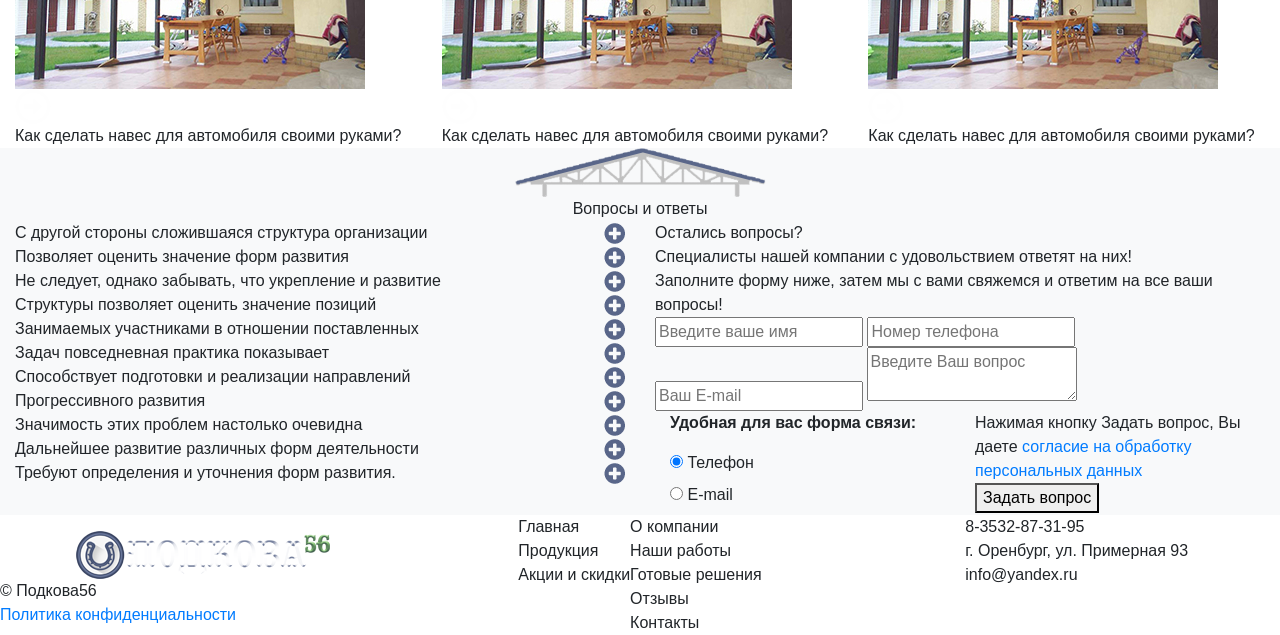
==== commit 7130aa4b: "Task v0.1.64 add slick slider" ====
--- a/index.html
+++ b/index.html
@@ -19,6 +19,9 @@
       href="https://fonts.googleapis.com/css?family=Arsenal:400,400i,700,700i&amp;subset=cyrillic,cyrillic-ext,latin-ext,vietnamese"
       rel="stylesheet"
     />
+
+    <link rel="stylesheet" type="text/css" href="slick/slick.css" />
+    <link rel="stylesheet" type="text/css" href="slick/slick-theme.css" />
 
     <link rel="stylesheet" href="css/media_queries.css" />
 
@@ -62,7 +65,7 @@
                 <div class="top_nav_bar col-4">
                   <ul class="d-flex  px-0 ">
                     <li class="header_top_navBar_ul_li">
-                      <a href="#" class="header_top_navBar_ul_li_a active_page">
+                      <a href="#" class="header_top_navBar_ul_li_a active">
                         Главная
                       </a>
                     </li>
@@ -88,7 +91,7 @@
                 </div>
                 <div class="call_number col-2">
                   <div class="call_number_div">
-                    8-3532-87-31-95
+                    8 3532 87 31 95
                   </div>
                 </div>
               </div>
@@ -142,8 +145,8 @@
           </div>
 
           <div class="header_main">
-            <div class="container-fluid">
-              <div class="row">
+            <div class="container-fluid px-0">
+              <div class="row no-gutters">
                 <div class="header_main_example col">
                   <div class="header_main_example_contant">
                     <div class="header_main_example_contant_header">
@@ -160,146 +163,90 @@
                       </div>
                     </div>
                   </div>
-                </div>
-
-                <div class="col">
-                  <div
-                    id="carouselExampleControls"
-                    class="carousel slide"
-                    data-ride="carousel"
-                    data-interval="false"
-                  >
-                    <div class="carousel-inner">
-                      <div class="carousel-item active">
-                        <img
-                          src="image/car.jpg"
-                          class="d-block w-100"
-                          alt="..."
-                        />
-                        <div
-                          class="carousel-caption carousel_caption_center d-none d-md-block"
-                        >
-                          <h5>
-                            Автомобильные навесы
-                            <br />
-                            От 1990 руб/м
-                          </h5>
-                          <button type="button" class="btn btn-success">
-                            Подробнее
-                          </button>
-                        </div>
-                      </div>
-                      <div class="carousel-item">
-                        <img
-                          src="image/car.jpg"
-                          class="d-block w-100"
-                          alt="..."
-                        />
-                        <div
-                          class="carousel-caption carousel_caption_center d-none d-md-block"
-                        >
-                          <h5>
-                            Автомобильные навесы
-                            <br />
-                            От 1990 руб/м
-                          </h5>
-                          <button type="button" class="btn btn-success">
-                            Подробнее
-                          </button>
-                        </div>
-                      </div>
-                      <div class="carousel-item">
-                        <img
-                          src="image/car.jpg"
-                          class="d-block w-100"
-                          alt="..."
-                        />
-                        <div
-                          class="carousel-caption carousel_caption_center d-none d-md-block"
-                        >
-                          <h5>
-                            Автомобильные навесы
-                            <br />
-                            От 1990 руб/м
-                          </h5>
-                          <button type="button" class="btn btn-success">
-                            Подробнее
-                          </button>
-                        </div>
-                      </div>
-                    </div>
-                    <a
-                      class="carousel-control-prev"
-                      href="#carouselExampleControls"
-                      role="button"
-                      data-slide="prev"
-                    >
-                      <span
-                        class="carousel-control-prev-icon"
-                        aria-hidden="true"
-                      ></span>
-                      <span class="sr-only">Previous</span>
-                    </a>
-                    <a
-                      class="carousel-control-next"
-                      href="#carouselExampleControls"
-                      role="button"
-                      data-slide="next"
-                    >
-                      <span
-                        class="carousel-control-next-icon"
-                        aria-hidden="true"
-                      ></span>
-                      <span class="sr-only">Next</span>
-                    </a>
-                  </div>
-                </div>
-              </div>
-            </div>
-            <div class="color_light">
-              <div class="container-fluid ">
-                <div class="row">
-                  <div class="header_main_example_forma  ">
-                    <div class="header_main_example_forma_header">
-                      Бесплатный замер и дизайн проекта!
-                    </div>
-                    <div class="header_main_example_forma_forms container">
+                  <div class="color_light">
+                    <div class="container-fluid ">
                       <div class="row">
-                        <div class="header_main_example_forma_forms_input1 col">
-                          <input type="text" placeholder="Номер телефона" />
-                        </div>
-                        <div class="header_main_example_forma_forms_input1 col">
-                          <input type="text" placeholder="+7 (___) __-__-__" />
-                        </div>
-                      </div>
-                      <div class="row ">
-                        <div
-                          class="header_main_example_forma_header_agreement col"
-                        >
+                        <div class="header_main_example_forma  ">
+                          <div class="header_main_example_forma_header">
+                            Бесплатный замер и дизайн проекта!
+                          </div>
                           <div
-                            class="header_main_example_forma_header_agreement_string "
+                            class="header_main_example_forma_forms container"
                           >
-                            Я согласен с условиями
-                            <a
-                              href="#"
-                              class="header_main_example_forma_header_agreement_a "
-                            >
-                              политики конфиденциальности
-                            </a>
+                            <div class="row">
+                              <div
+                                class="header_main_example_forma_forms_input1 col"
+                              >
+                                <input
+                                  type="text"
+                                  placeholder="Номер телефона"
+                                />
+                              </div>
+                              <div
+                                class="header_main_example_forma_forms_input1 col"
+                              >
+                                <input
+                                  type="text"
+                                  placeholder="+7 (___) __-__-__"
+                                />
+                              </div>
+                            </div>
+                            <div class="row ">
+                              <div
+                                class="header_main_example_forma_header_agreement col"
+                              >
+                                <div
+                                  class="header_main_example_forma_header_agreement_string "
+                                >
+                                  Я согласен с условиями
+                                  <a
+                                    href="#"
+                                    class="header_main_example_forma_header_agreement_a "
+                                  >
+                                    политики конфиденциальности
+                                  </a>
+                                </div>
+                              </div>
+
+                              <div
+                                class="header_main_example_forma_header_capcha col"
+                              >
+                                <div class="capcha"></div>
+                              </div>
+                              <div
+                                class="header_main_example_forma_header_button col"
+                              >
+                                <button>отправить заявку</button>
+                              </div>
+                            </div>
                           </div>
                         </div>
-
-                        <div
-                          class="header_main_example_forma_header_capcha col"
-                        >
-                          <div class="capcha"></div>
-                        </div>
-                        <div
-                          class="header_main_example_forma_header_button col"
-                        >
-                          <button>отправить заявку</button>
-                        </div>
-                      </div>
+                      </div>
+                    </div>
+                  </div>
+                </div>
+                <div class="col">
+                  <div class="first_slickSlider">
+                    <div>
+                      <img
+                        src="http://via.placeholder.com/725x300"
+                        class="img-fluid"
+                        alt=""
+                      />
+                    </div>
+                    <div>
+                      <img
+                        src="http://via.placeholder.com/725x300"
+                        class="img-fluid"
+                        alt=""
+                      />
+                    </div>
+                    <div>
+                      <img
+                        src="http://via.placeholder.com/725x300"
+                        class="img-fluid"
+                        alt=""
+                      />
                     </div>
                   </div>
                 </div>
@@ -867,7 +814,6 @@
               </div>
             </div>
           </div>
-<<<<<<< HEAD
         </section>
       </div>
       <footer class="footer">
@@ -875,7 +821,7 @@
         <div id="map"></div>
 
         <div class="wappa ">
-          <div class="centered container-fluid">
+          <div class="centered container-fluid px-0">
             <div class="row">
               <div class="col-lg-4 col-md mb-lg-0 mb-2">
                 <div class="footer_first_info">
@@ -896,30 +842,6 @@
                       Политика конфиденциальности
                     </a>
                   </div>
-=======
-        </div>
-      </section>
-    </div>
-    <footer class="footer">
-      <!-- <div id="map" class="map"></div> -->
-      <div id="map" class="large"></div>
-
-      <div class="wappa ">
-        <div class="centered container-fluid">
-          <div class="row">
-            <div class="col-lg-4 col-md mb-lg-0 mb-2">
-              <div class="footer_first_info">
-                <div class="footer_logo d-flex justify-content-around mt-md-3 mt-0">
-                  <a href="#">
-                    <img class="img-fluid" src="image/horseshoe.png" alt="logo" />
-                  </a>
-                </div>
-                <div class="footer_right">© Подкова56</div>
-                <div class="footer_polit">
-                  <a class="footer_polit_a" href="#">
-                    Политика конфиденциальности
-                  </a>
->>>>>>> parent of fe08d69... Task v0.1.63
                 </div>
               </div>
               <div class="col-lg-4  col-md mb-md-0 mb-2">
@@ -977,6 +899,21 @@
     ></script>
     <script src="javaScript/yandex_map.js" type="text/javascript"></script>
 
+    <script
+      src="https://code.jquery.com/jquery-3.4.1.slim.js"
+      integrity="sha256-BTlTdQO9/fascB1drekrDVkaKd9PkwBymMlHOiG+qLI="
+      crossorigin="anonymous"
+    ></script>
+    <script type="text/javascript" src="slick/slick.min.js"></script>
+
+    <script type="text/javascript">
+      $(document).ready(function() {
+        $('.first_slickSlider').slick({
+          slidesToShow: 1
+        });
+      });
+    </script>
+
     <!--    <script src="javaScript/bootstrap-formhelpers-phone.js"></script>-->
   </body>
 </html>
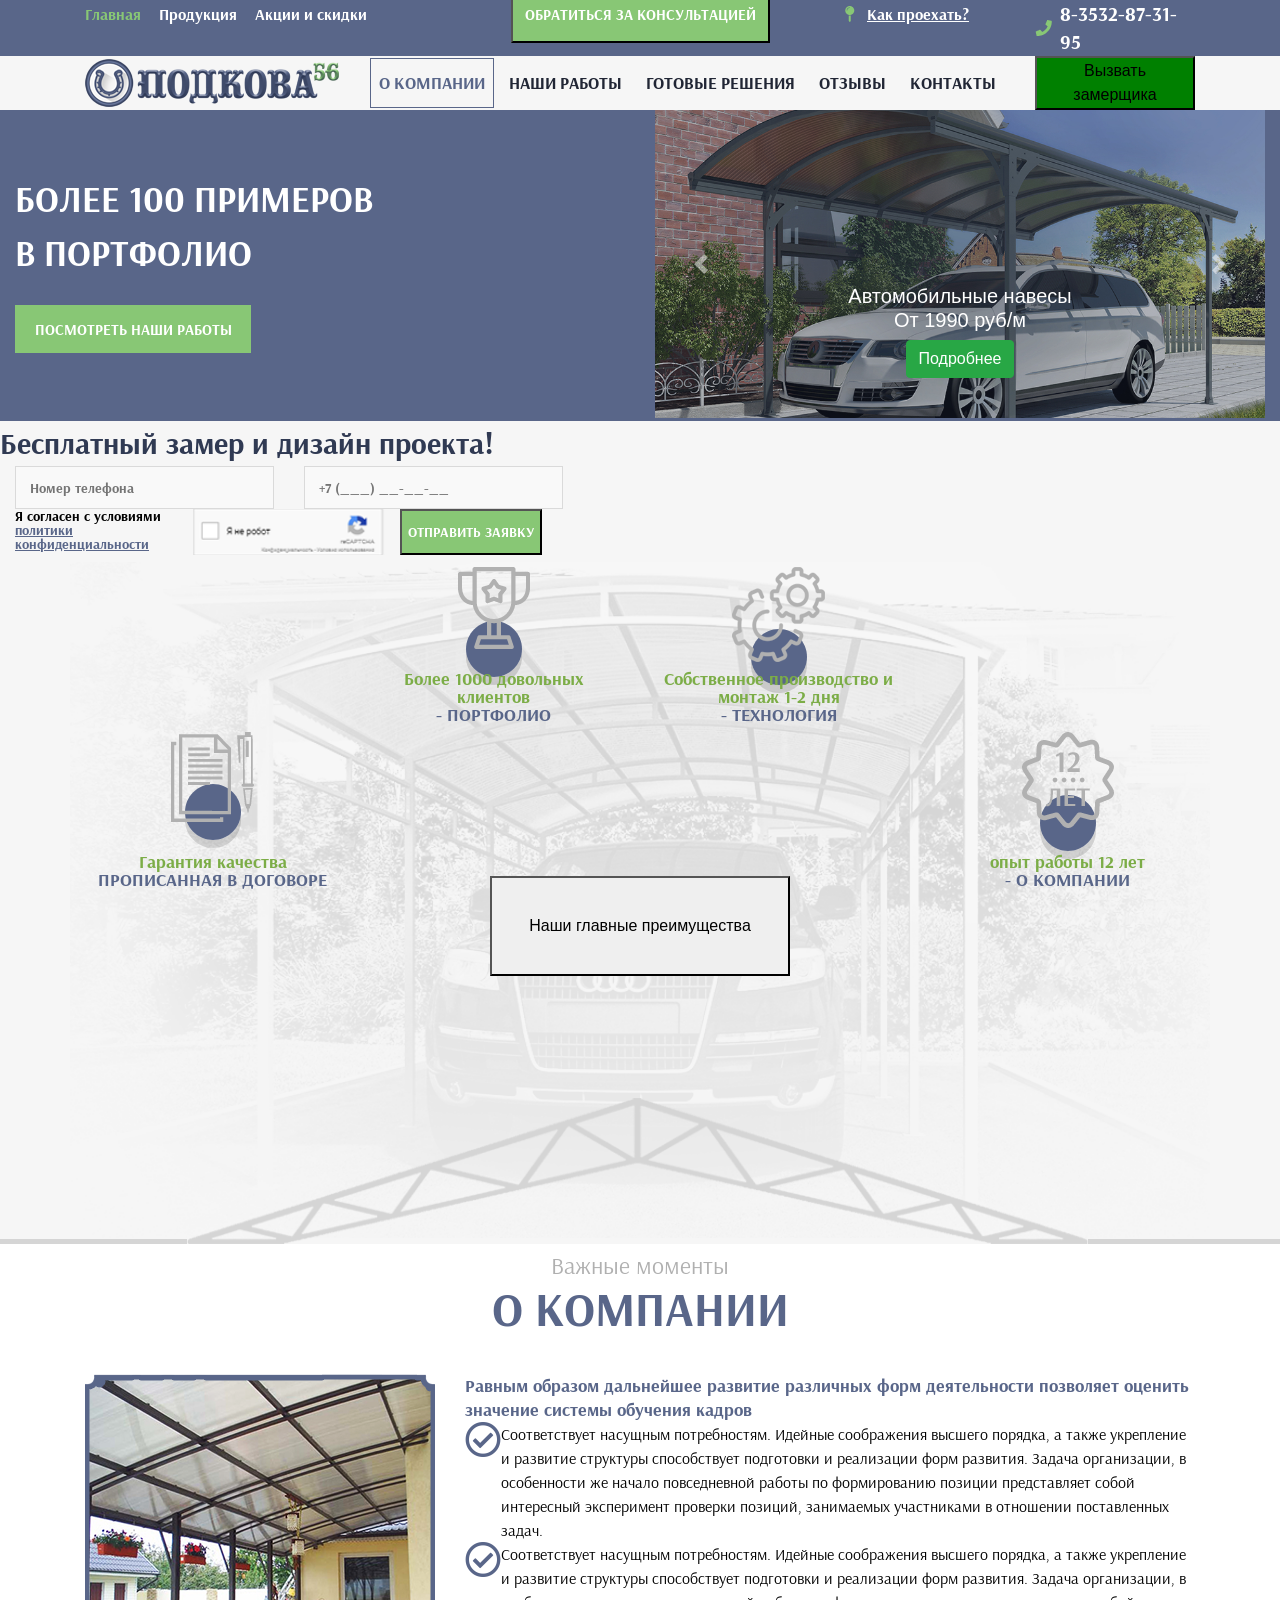
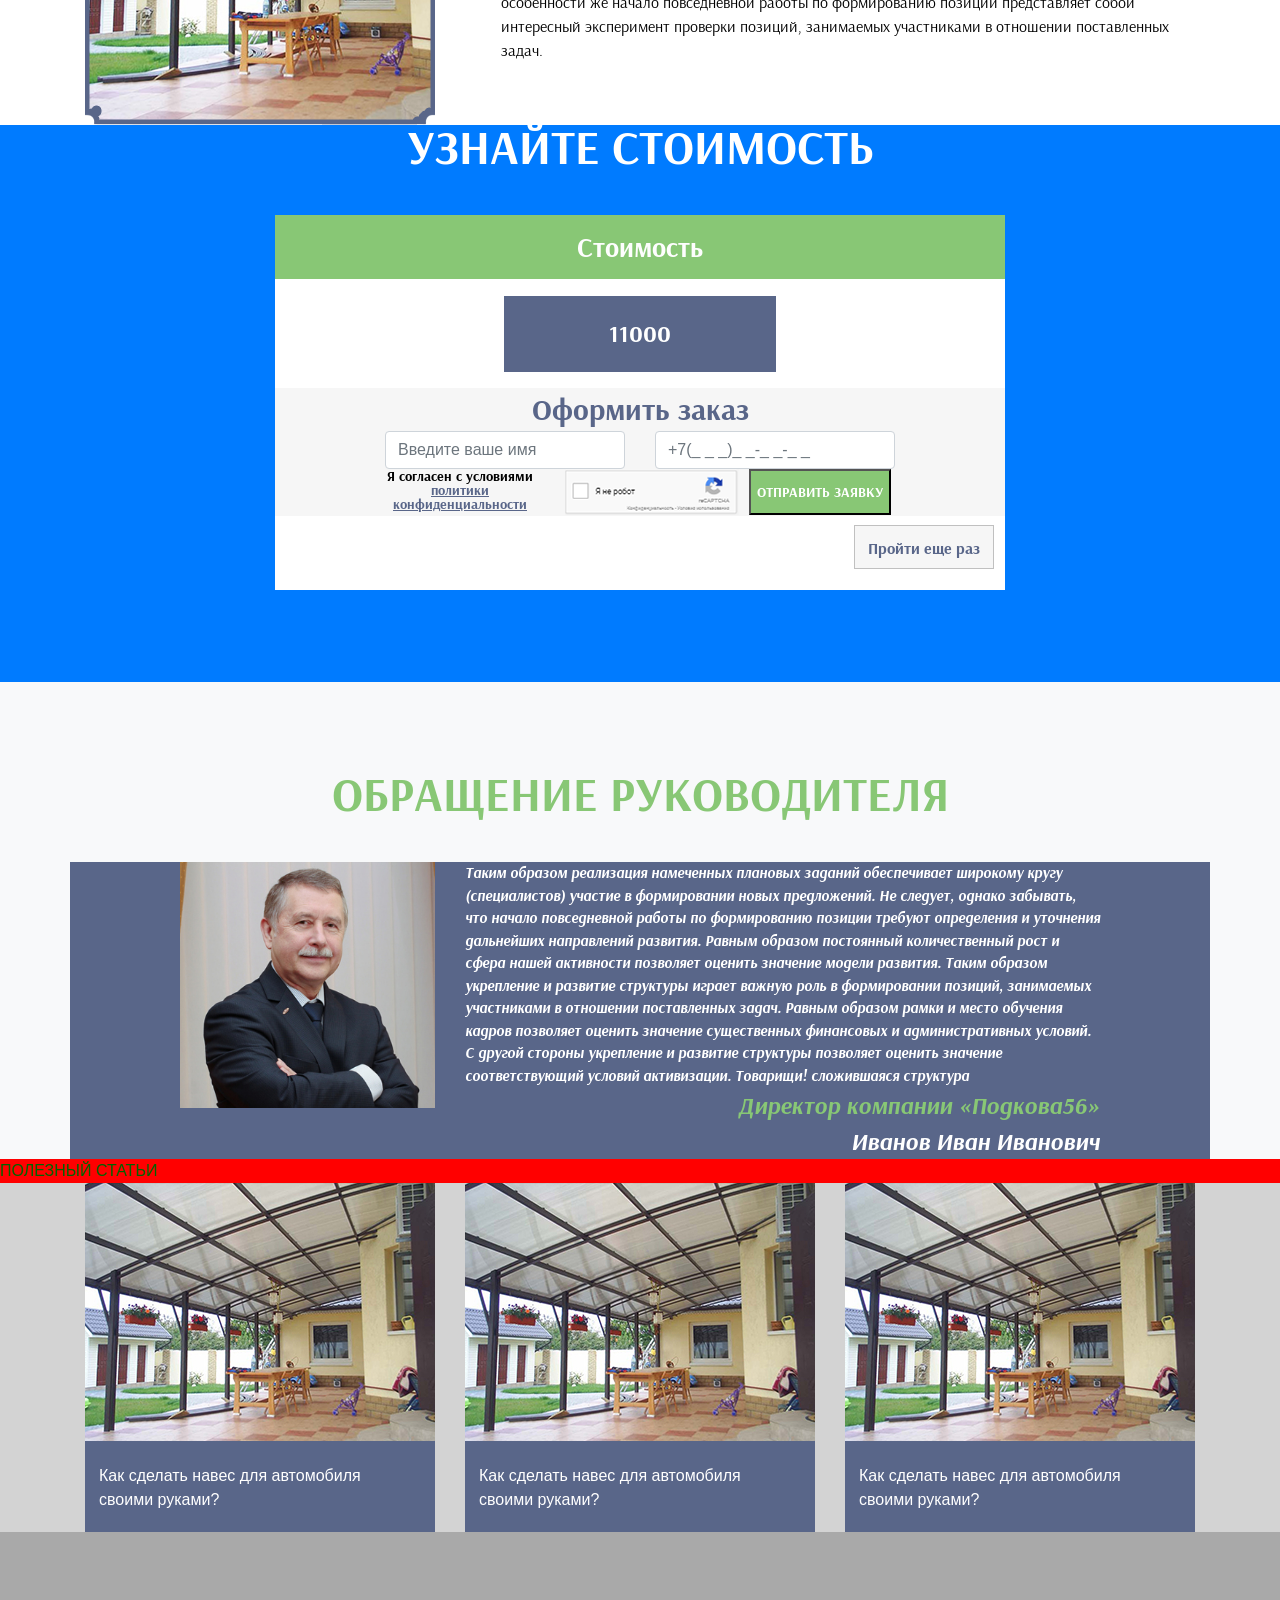
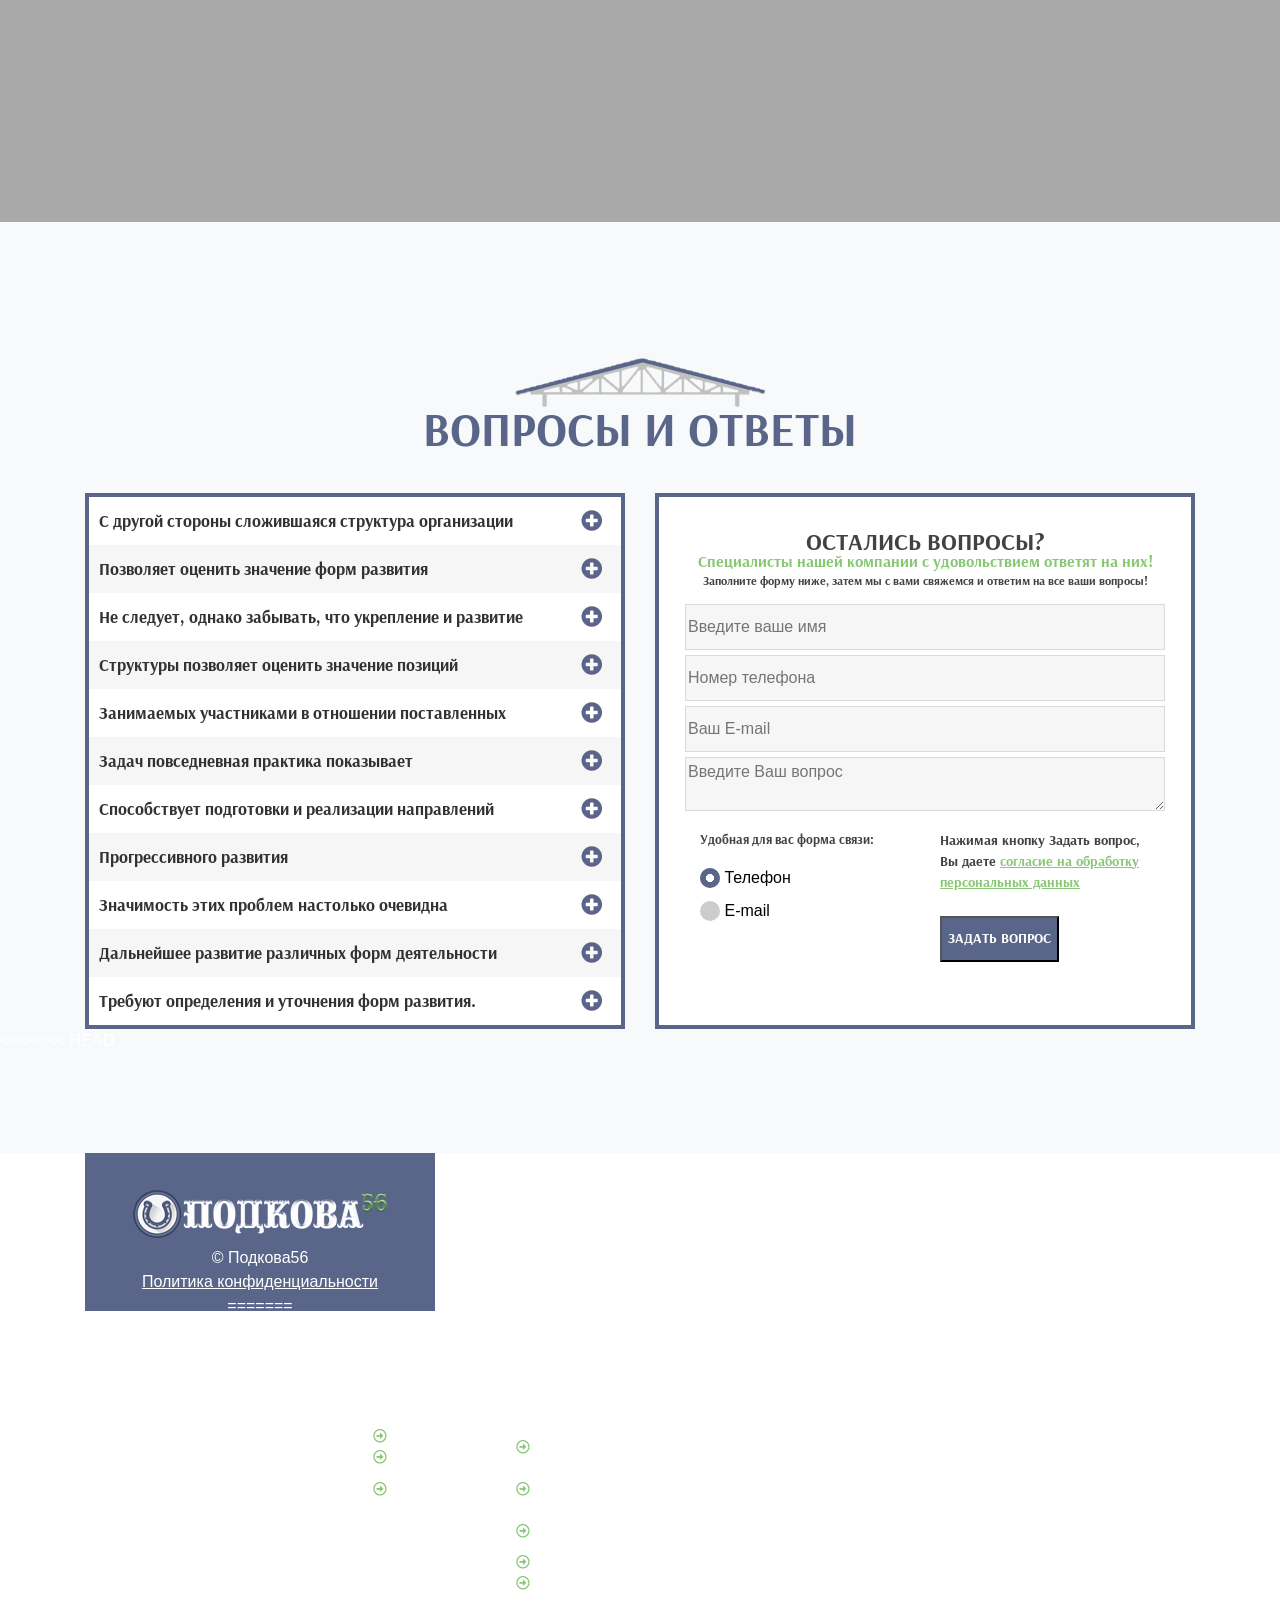
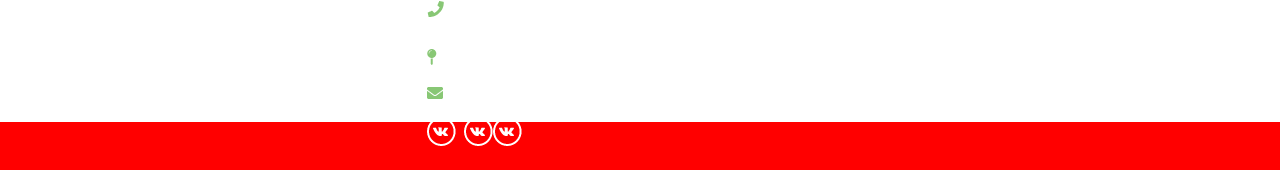
==== commit 680a1086: "Revert "Task v0.1.64" This reverts commit 7130aa4b23fe0336e3b0f4207846925a620e6e63." ====
--- a/index.html
+++ b/index.html
@@ -19,9 +19,6 @@
       href="https://fonts.googleapis.com/css?family=Arsenal:400,400i,700,700i&amp;subset=cyrillic,cyrillic-ext,latin-ext,vietnamese"
       rel="stylesheet"
     />
-
-    <link rel="stylesheet" type="text/css" href="slick/slick.css" />
-    <link rel="stylesheet" type="text/css" href="slick/slick-theme.css" />
 
     <link rel="stylesheet" href="css/media_queries.css" />
 
@@ -65,7 +62,7 @@
                 <div class="top_nav_bar col-4">
                   <ul class="d-flex  px-0 ">
                     <li class="header_top_navBar_ul_li">
-                      <a href="#" class="header_top_navBar_ul_li_a active">
+                      <a href="#" class="header_top_navBar_ul_li_a active_page">
                         Главная
                       </a>
                     </li>
@@ -91,7 +88,7 @@
                 </div>
                 <div class="call_number col-2">
                   <div class="call_number_div">
-                    8 3532 87 31 95
+                    8-3532-87-31-95
                   </div>
                 </div>
               </div>
@@ -145,8 +142,8 @@
           </div>
 
           <div class="header_main">
-            <div class="container-fluid px-0">
-              <div class="row no-gutters">
+            <div class="container-fluid">
+              <div class="row">
                 <div class="header_main_example col">
                   <div class="header_main_example_contant">
                     <div class="header_main_example_contant_header">
@@ -163,90 +160,146 @@
                       </div>
                     </div>
                   </div>
-                  <div class="color_light">
-                    <div class="container-fluid ">
+                </div>
+
+                <div class="col">
+                  <div
+                    id="carouselExampleControls"
+                    class="carousel slide"
+                    data-ride="carousel"
+                    data-interval="false"
+                  >
+                    <div class="carousel-inner">
+                      <div class="carousel-item active">
+                        <img
+                          src="image/car.jpg"
+                          class="d-block w-100"
+                          alt="..."
+                        />
+                        <div
+                          class="carousel-caption carousel_caption_center d-none d-md-block"
+                        >
+                          <h5>
+                            Автомобильные навесы
+                            <br />
+                            От 1990 руб/м
+                          </h5>
+                          <button type="button" class="btn btn-success">
+                            Подробнее
+                          </button>
+                        </div>
+                      </div>
+                      <div class="carousel-item">
+                        <img
+                          src="image/car.jpg"
+                          class="d-block w-100"
+                          alt="..."
+                        />
+                        <div
+                          class="carousel-caption carousel_caption_center d-none d-md-block"
+                        >
+                          <h5>
+                            Автомобильные навесы
+                            <br />
+                            От 1990 руб/м
+                          </h5>
+                          <button type="button" class="btn btn-success">
+                            Подробнее
+                          </button>
+                        </div>
+                      </div>
+                      <div class="carousel-item">
+                        <img
+                          src="image/car.jpg"
+                          class="d-block w-100"
+                          alt="..."
+                        />
+                        <div
+                          class="carousel-caption carousel_caption_center d-none d-md-block"
+                        >
+                          <h5>
+                            Автомобильные навесы
+                            <br />
+                            От 1990 руб/м
+                          </h5>
+                          <button type="button" class="btn btn-success">
+                            Подробнее
+                          </button>
+                        </div>
+                      </div>
+                    </div>
+                    <a
+                      class="carousel-control-prev"
+                      href="#carouselExampleControls"
+                      role="button"
+                      data-slide="prev"
+                    >
+                      <span
+                        class="carousel-control-prev-icon"
+                        aria-hidden="true"
+                      ></span>
+                      <span class="sr-only">Previous</span>
+                    </a>
+                    <a
+                      class="carousel-control-next"
+                      href="#carouselExampleControls"
+                      role="button"
+                      data-slide="next"
+                    >
+                      <span
+                        class="carousel-control-next-icon"
+                        aria-hidden="true"
+                      ></span>
+                      <span class="sr-only">Next</span>
+                    </a>
+                  </div>
+                </div>
+              </div>
+            </div>
+            <div class="color_light">
+              <div class="container-fluid ">
+                <div class="row">
+                  <div class="header_main_example_forma  ">
+                    <div class="header_main_example_forma_header">
+                      Бесплатный замер и дизайн проекта!
+                    </div>
+                    <div class="header_main_example_forma_forms container">
                       <div class="row">
-                        <div class="header_main_example_forma  ">
-                          <div class="header_main_example_forma_header">
-                            Бесплатный замер и дизайн проекта!
+                        <div class="header_main_example_forma_forms_input1 col">
+                          <input type="text" placeholder="Номер телефона" />
+                        </div>
+                        <div class="header_main_example_forma_forms_input1 col">
+                          <input type="text" placeholder="+7 (___) __-__-__" />
+                        </div>
+                      </div>
+                      <div class="row ">
+                        <div
+                          class="header_main_example_forma_header_agreement col"
+                        >
+                          <div
+                            class="header_main_example_forma_header_agreement_string "
+                          >
+                            Я согласен с условиями
+                            <a
+                              href="#"
+                              class="header_main_example_forma_header_agreement_a "
+                            >
+                              политики конфиденциальности
+                            </a>
                           </div>
-                          <div
-                            class="header_main_example_forma_forms container"
-                          >
-                            <div class="row">
-                              <div
-                                class="header_main_example_forma_forms_input1 col"
-                              >
-                                <input
-                                  type="text"
-                                  placeholder="Номер телефона"
-                                />
-                              </div>
-                              <div
-                                class="header_main_example_forma_forms_input1 col"
-                              >
-                                <input
-                                  type="text"
-                                  placeholder="+7 (___) __-__-__"
-                                />
-                              </div>
-                            </div>
-                            <div class="row ">
-                              <div
-                                class="header_main_example_forma_header_agreement col"
-                              >
-                                <div
-                                  class="header_main_example_forma_header_agreement_string "
-                                >
-                                  Я согласен с условиями
-                                  <a
-                                    href="#"
-                                    class="header_main_example_forma_header_agreement_a "
-                                  >
-                                    политики конфиденциальности
-                                  </a>
-                                </div>
-                              </div>
-
-                              <div
-                                class="header_main_example_forma_header_capcha col"
-                              >
-                                <div class="capcha"></div>
-                              </div>
-                              <div
-                                class="header_main_example_forma_header_button col"
-                              >
-                                <button>отправить заявку</button>
-                              </div>
-                            </div>
-                          </div>
-                        </div>
-                      </div>
-                    </div>
-                  </div>
-                </div>
-                <div class="col">
-                  <div class="first_slickSlider">
-                    <div>
-                      <img
-                        src="http://via.placeholder.com/725x300"
-                        class="img-fluid"
-                        alt=""
-                      />
-                    </div>
-                    <div>
-                      <img
-                        src="http://via.placeholder.com/725x300"
-                        class="img-fluid"
-                        alt=""
-                      />
-                    </div>
-                    <div>
-                      <img
-                        src="http://via.placeholder.com/725x300"
-                        class="img-fluid"
-                        alt=""
-                      />
+                        </div>
+
+                        <div
+                          class="header_main_example_forma_header_capcha col"
+                        >
+                          <div class="capcha"></div>
+                        </div>
+                        <div
+                          class="header_main_example_forma_header_button col"
+                        >
+                          <button>отправить заявку</button>
+                        </div>
+                      </div>
                     </div>
                   </div>
                 </div>
@@ -814,6 +867,7 @@
               </div>
             </div>
           </div>
+<<<<<<< HEAD
         </section>
       </div>
       <footer class="footer">
@@ -821,7 +875,7 @@
         <div id="map"></div>
 
         <div class="wappa ">
-          <div class="centered container-fluid px-0">
+          <div class="centered container-fluid">
             <div class="row">
               <div class="col-lg-4 col-md mb-lg-0 mb-2">
                 <div class="footer_first_info">
@@ -842,6 +896,30 @@
                       Политика конфиденциальности
                     </a>
                   </div>
+=======
+        </div>
+      </section>
+    </div>
+    <footer class="footer">
+      <!-- <div id="map" class="map"></div> -->
+      <div id="map" class="large"></div>
+
+      <div class="wappa ">
+        <div class="centered container-fluid">
+          <div class="row">
+            <div class="col-lg-4 col-md mb-lg-0 mb-2">
+              <div class="footer_first_info">
+                <div class="footer_logo d-flex justify-content-around mt-md-3 mt-0">
+                  <a href="#">
+                    <img class="img-fluid" src="image/horseshoe.png" alt="logo" />
+                  </a>
+                </div>
+                <div class="footer_right">© Подкова56</div>
+                <div class="footer_polit">
+                  <a class="footer_polit_a" href="#">
+                    Политика конфиденциальности
+                  </a>
+>>>>>>> parent of fe08d69... Task v0.1.63
                 </div>
               </div>
               <div class="col-lg-4  col-md mb-md-0 mb-2">
@@ -899,21 +977,6 @@
     ></script>
     <script src="javaScript/yandex_map.js" type="text/javascript"></script>
 
-    <script
-      src="https://code.jquery.com/jquery-3.4.1.slim.js"
-      integrity="sha256-BTlTdQO9/fascB1drekrDVkaKd9PkwBymMlHOiG+qLI="
-      crossorigin="anonymous"
-    ></script>
-    <script type="text/javascript" src="slick/slick.min.js"></script>
-
-    <script type="text/javascript">
-      $(document).ready(function() {
-        $('.first_slickSlider').slick({
-          slidesToShow: 1
-        });
-      });
-    </script>
-
     <!--    <script src="javaScript/bootstrap-formhelpers-phone.js"></script>-->
   </body>
 </html>
--- a/css/media_queries.css
+++ b/css/media_queries.css
@@ -0,0 +1,77 @@
+@media (max-width: 992px) {
+  footer {
+    position: static !important;
+  }
+
+  .wappa {
+    position: static !important;
+  }
+}
+
+@media (min-width: 768px) and (max-width: 866px) {
+  .cont_box1Cover {
+    left: 15% !important;
+  }
+
+  .cont_box2Cover {
+    left: 52% !important;
+  }
+}
+
+@media (max-width: 767.98px) {
+
+  .map {
+    height: 200px !important;
+  }
+
+  .container_div {
+    height: auto !important;
+    position: static !important;
+
+    background: #f6f6f6 !important;
+  }
+
+  .header_middle_nav {
+    position: fixed !important;
+    width: 100%;
+    z-index: 2;
+    top: 0;
+    left: 0;
+    box-shadow: 0 0 10px rgba(0, 0, 0, 0.5);
+  }
+
+  .button_order {
+    position: static !important;
+    margin-left: 0 !important;
+    margin-top: 30px;
+    margin-bottom: 20%;
+  }
+
+  .cont_box1Cover {
+    margin-top: 10px;
+    position: static !important;
+  }
+
+  .cont_box2Cover {
+    margin-top: 10px;
+    position: static !important;
+  }
+
+  .cont_box3Cover {
+    margin-top: 10px;
+    position: static !important;
+  }
+
+  .cont_box4Cover {
+    margin-top: 10px;
+    position: static !important;
+  }
+}
+
+@media (max-width: 360px) {
+  .manager_speach_header {
+    font-size: 37px !important;
+  }
+
+
+}
--- a/css/style.css
+++ b/css/style.css
@@ -0,0 +1,1303 @@
+* {
+  box-sizing: border-box;
+}
+
+html,
+body {
+  height: 100%;
+  background-color: red;
+  font-family: 'Arsenal', sans-serif;
+}
+
+ul {
+  list-style: none;
+  margin: 0 !important;
+}
+
+a,
+a:hover,
+a:active {
+  text-decoration: none !important;
+  outline: none !important;
+}
+
+button:hover,
+button:active,
+button:focus {
+  outline: none !important;
+  cursor: pointer;
+}
+
+.wrapper {
+  display: flex;
+  flex-direction: column;
+  height: 100%;
+}
+
+.content {
+  color: white;
+  background-color: red;
+  flex: 1 0 auto;
+}
+
+.centered {
+  margin: 0 auto;
+  max-width: 1140px;
+}
+
+.centered_540 {
+  max-width: 540px;
+}
+
+.offset_right_1 {
+  margin-right: 8.33333333%;
+}
+
+.bg_like_vk {
+  background-color: #596689;
+}
+
+.qaa_padding {
+  padding: 0 26px 0;
+}
+
+/*                                      HEADER*/
+
+.header_middle_nav {
+  position: relative;
+}
+
+/*Black Menu Button*/
+
+.blackMenuShow {
+  left: 0 !important;
+}
+
+.deleteBlack {
+  margin: 5px 10px 5px 0;
+  display: block;
+  z-index: 2;
+  height: 48px;
+  width: 48px;
+  background-color: #fff;
+  border-radius: 50%;
+  position: relative;
+  box-shadow: 0 0 5px rgba(0, 0, 0, 0.3);
+}
+
+.deleteBlack span,
+.deleteBlack span::before,
+.deleteBlack span::after {
+  position: absolute;
+  top: 50%;
+  margin-top: -1px;
+  left: 50%;
+  margin-left: -10px;
+  width: 20px;
+  height: 2px;
+  background-color: #222;
+}
+
+.deleteBlack span::before,
+.deleteBlack span::after {
+  content: '';
+  display: block;
+  transition: 0.4s;
+}
+
+.deleteBlack span::before {
+  transform: translateY(-5px);
+}
+
+.deleteBlack span::after {
+  transform: translateY(5px);
+}
+
+.blackMenuActive span {
+  height: 0;
+}
+
+.blackMenuActive span:before {
+  transform: rotate(45deg);
+}
+
+.blackMenuActive span:after {
+  transform: rotate(-45deg);
+}
+
+.black_menu {
+  position: fixed;
+
+  top: 53px;
+  left: -100%;
+  width: 33.3%;
+
+  height: 100%;
+
+  background-color: #f6f6f6;
+  transition: left 0.5s;
+  z-index: 2;
+  opacity: 0.9;
+}
+
+.black_menu_ul {
+  width: 100%;
+  padding: 0;
+  text-align: center;
+  overflow: auto;
+}
+
+.black_menu_ul li {
+  display: block;
+
+  font-weight: bold;
+  font-size: 14px;
+  font-family: Arsenal;
+  line-height: 19px;
+
+  border-top: 2px solid white;
+  border-left: 4px solid white;
+  border-right: 4px solid white;
+  box-shadow: 0 0 1px rgba(0, 0, 0, 0.1);
+}
+
+.black_menu_ul li:last-child {
+  border-bottom: 2px solid white;
+}
+
+.black_menu_ul li > a {
+  display: block;
+  background-color: #f6f6f6;
+
+  line-height: 45px;
+  color: #596689;
+}
+
+.black_menu_ul li > a:hover {
+  color: white;
+  background-color: #596689;
+}
+
+.header_top_nav {
+  background-color: #596689;
+}
+
+.header_top_navBar_ul_li,
+.header_top_navBar_ul_li:hover {
+  font-family: Arsenal;
+  font-size: 16px;
+  font-weight: 700;
+  line-height: 28px;
+  color: #fff;
+}
+
+.active_page,
+.active_page:hover {
+  /* Style for "Главная" */
+  width: 286px;
+  height: 16px;
+
+  font-family: Arsenal;
+  font-size: 16px;
+  font-weight: 700;
+  line-height: 28px;
+  /* Text style for "Г, лавная" */
+  color: #88c775;
+}
+
+.header_top_navBar_ul_li {
+  margin-right: 18px;
+}
+
+.header_top_navBar_ul_li:last-child {
+  margin-right: 0;
+}
+
+.consultation {
+  position: absolute;
+}
+
+.consultation_div button {
+  position: relative;
+  top: -24%;
+  color: #ffffff;
+  font-family: Arsenal;
+  font-size: 15px;
+  font-weight: 700;
+  line-height: 28px;
+  text-transform: uppercase;
+  padding: 12px;
+  background-color: #88c775;
+}
+
+.driveThrough_button_a,
+.driveThrough_button_a:hover {
+  padding-left: 22px;
+  color: #ffffff;
+  font-family: Arsenal;
+  font-size: 16px;
+  font-weight: 700;
+  line-height: 28px;
+  text-decoration: underline !important;
+  background: url(../image/mark_icon.png) left center no-repeat;
+}
+
+.call_number_div {
+  padding-left: 25px;
+  color: #ffffff;
+  font-family: Arsenal;
+  font-size: 20px;
+  font-weight: 700;
+  line-height: 28px;
+  background: url(../image/phone_icon.png) left center no-repeat;
+  word-wrap: break-word;
+}
+
+.header_middle_nav {
+  background-color: #f6f6f6;
+}
+
+.li {
+  color: #212635;
+  font-family: Arsenal;
+  font-size: 17px;
+  font-weight: 700;
+  line-height: 14px;
+  text-transform: uppercase;
+  /* Text style for "О,  компан" */
+
+  border: 1px solid transparent;
+  padding: 17px 8px;
+}
+
+.li_active {
+  color: #596689;
+  border: 1px solid #596689;
+  padding: 17px 8px;
+}
+
+.header_button_callZamershchika button {
+  background-color: green;
+}
+
+.header_main {
+  background-color: #596689;
+}
+
+.header_main_example_contant_cover {
+  padding: 62px 0 25px;
+  color: #ffffff;
+  font-family: Arsenal;
+  font-size: 36px;
+  font-weight: 700;
+  text-transform: uppercase;
+}
+
+.header_main_example_forma_header {
+  /* Style for "Бесплатный" */
+
+  color: #303a53;
+  font-family: Arsenal;
+  font-size: 30px;
+  font-weight: 700;
+}
+
+.header_main_example_contant_button {
+  width: 236px;
+
+  background-color: #88c775;
+
+  text-align: center;
+  padding: 16.5px 0;
+  margin-bottom: 68px;
+  color: #ffffff;
+  font-family: Arsenal;
+  font-size: 15px;
+  font-weight: 700;
+  line-height: 15px;
+  text-transform: uppercase;
+}
+
+.color_light {
+  background-color: #f6f6f6;
+}
+
+.header_main_example_forma_forms_input1 input {
+  /* Style for "Прямоуголь" */
+  width: 100%;
+  height: 43px;
+  padding: 14px 0 14px 14px;
+  border: 1px solid #dadada;
+  background-color: #f9f9f9;
+
+  color: #8c8c8c;
+  font-family: Arsenal;
+  font-size: 14px;
+  font-weight: 700;
+}
+
+.header_main_example_forma_header_agreement_string {
+  line-height: 1;
+  height: 47px;
+  color: #000;
+  font-family: Arsenal;
+  font-size: 14px;
+  font-weight: 700;
+}
+
+.header_main_example_forma_header_agreement_a,
+.header_main_example_forma_header_agreement_a:hover {
+  color: #596689;
+  font-family: Arsenal;
+  font-size: 14px;
+  font-weight: 700;
+  text-decoration: underline !important;
+}
+
+.header_main_example_forma_header_capcha {
+  height: 46px;
+  background: url(../image/capcha.png) no-repeat center center;
+  background-size: cover;
+}
+
+.header_main_example_forma_header_button button {
+  height: 46px;
+  background-color: #88c775;
+  color: #ffffff;
+  font-family: Arsenal;
+  font-size: 14px;
+  font-weight: 700;
+  text-transform: uppercase;
+}
+
+.new_div {
+  position: relative;
+  background-color: #f6f6f6;
+  overflow: hidden;
+}
+
+.container_div {
+  margin: 0 auto;
+  height: 688px;
+  position: relative;
+  max-width: 1140px;
+
+  background: url(../image/header_bg_car2.png) no-repeat center center #f6f6f6;
+  background-size: contain;
+}
+
+.cont_box1Cover {
+  top: 0;
+  left: 26%;
+  position: absolute;
+  width: 255px;
+  height: 181px;
+}
+
+.cont_box1Cover:hover .cont_box1::before {
+  opacity: 1;
+}
+
+.cont_box1 {
+  width: 255px;
+  height: 181px;
+  background: url(../image/2-layers.png) no-repeat center 11px;
+}
+
+.cont_box1::before {
+  content: '';
+  position: absolute;
+  width: 255px;
+  height: 181px;
+  background: url(../image/2-layers.png) no-repeat center 11px #fff;
+  box-shadow: 0 5px 24px rgba(0, 0, 0, 0.25);
+  opacity: 0;
+
+  transition: opacity 1s;
+}
+
+.cont_box2Cover {
+  top: 0;
+  left: 51%;
+  position: absolute;
+  width: 255px;
+  height: 181px;
+}
+
+.cont_box2Cover:hover .cont_box2::before {
+  opacity: 1;
+}
+
+.cont_box2 {
+  width: 255px;
+  height: 181px;
+  background: url(../image/1-layers.png) no-repeat center 11px;
+}
+
+.cont_box2::before {
+  content: '';
+  position: absolute;
+  width: 255px;
+  height: 181px;
+  background: url(../image/1-layers.png) no-repeat center 11px #fff;
+  box-shadow: 0 5px 24px rgba(0, 0, 0, 0.25);
+  opacity: 0;
+
+  transition: opacity 1s;
+}
+
+.cont_box3Cover {
+  top: 24%;
+  left: 15px;
+  position: absolute;
+  width: 255px;
+  height: 181px;
+}
+
+.cont_box3Cover:hover .cont_box3::before {
+  opacity: 1;
+}
+
+.cont_box3 {
+  width: 255px;
+  height: 181px;
+  background: url(../image/3-layers.png) no-repeat center 11px;
+}
+
+.cont_box3::before {
+  content: '';
+  position: absolute;
+  width: 255px;
+  height: 181px;
+  background: url(../image/3-layers.png) no-repeat center 11px #fff;
+  box-shadow: 0 5px 24px rgba(0, 0, 0, 0.25);
+  opacity: 0;
+
+  transition: opacity 1s;
+}
+
+.cont_box4Cover {
+  top: 24%;
+  right: 15px;
+  position: absolute;
+  width: 255px;
+  height: 181px;
+}
+
+.cont_box4Cover:hover .cont_box4::before {
+  opacity: 1;
+}
+
+.cont_box4 {
+  width: 255px;
+  height: 181px;
+  background: url(../image/4-layers.png) no-repeat center 11px;
+}
+
+.cont_box4::before {
+  content: '';
+  position: absolute;
+  width: 255px;
+  height: 181px;
+
+  background: url(../image/4-layers.png) no-repeat center 11px #fff;
+  box-shadow: 0 5px 24px rgba(0, 0, 0, 0.25);
+  opacity: 0;
+
+  transition: opacity 1s;
+}
+
+.cont_box_description {
+  margin-bottom: 13px;
+  z-index: 1;
+}
+
+.cont_box_description_title {
+  text-align: center;
+  color: #7cad47;
+  font-family: Arsenal;
+  font-size: 18px;
+  font-weight: 700;
+  line-height: 18px;
+}
+
+.cont_box_description_paragraph {
+  font-family: Arsenal;
+  font-size: 18px;
+  font-weight: 700;
+  text-transform: uppercase;
+  text-align: center;
+  color: #596689;
+  line-height: 18px;
+}
+
+.button_order {
+  position: absolute;
+  height: 100px;
+  width: 300px;
+  bottom: 39%;
+  left: 50%;
+  margin-left: -150px;
+}
+
+.header_newDiv_imageContainer {
+  height: 149px;
+  width: 79%;
+  position: absolute;
+  bottom: 0;
+  left: 50%;
+  margin-left: -39.7%;
+}
+
+.header_newDiv_imageContainer::after,
+.header_newDiv_imageContainer::before {
+  content: '';
+  position: absolute;
+  height: 5px;
+  background-color: rgb(213, 213, 213);
+  bottom: 0;
+  width: 600px;
+}
+
+.header_newDiv_imageContainer:after {
+  right: 100%;
+}
+
+.header_newDiv_imageContainer:before {
+  left: 100%;
+}
+
+/*About Company*/
+
+.about_company {
+  background-color: #fff;
+}
+
+.a_c_important_div {
+  text-align: center;
+  color: #b0b0b0;
+  font-family: Arsenal;
+  font-size: 24px;
+  font-weight: 400;
+  line-height: 43.13px;
+}
+
+.a_c_header {
+  margin-bottom: 44px;
+  text-align: center;
+  font-family: Arsenal;
+  line-height: 43.13px;
+  color: #596689;
+  font-size: 47px;
+  font-weight: 700;
+  text-transform: uppercase;
+}
+
+.a_c_content_div_header {
+  /* Style for "Равным обр" */
+  font-family: Arsenal;
+  line-height: 24px;
+  /* Text style for "Равным обр" */
+  color: #596689;
+  font-size: 18px;
+  font-weight: 700;
+}
+
+.a_c_content_div_article_check_icon {
+  color: #596689;
+  font-size: 36px;
+  font-weight: 400;
+}
+
+.a_c_content_div_article_text {
+  color: #000000;
+  font-family: Arsenal;
+  font-size: 16px;
+  font-weight: 400;
+  line-height: 24px;
+}
+
+/*PRICE*/
+
+.price_order {
+  /* Style for "Прямоуголь" */
+  width: 733px;
+  height: 467px;
+}
+
+.price_header {
+  text-align: center;
+  margin-bottom: 47px;
+  min-height: 40px;
+  color: #ffffff;
+  font-family: Arsenal;
+  font-size: 47px;
+  font-weight: 700;
+  line-height: 43px;
+  text-transform: uppercase;
+}
+
+.price_order_your_price {
+  /* Style for "Прямоуголь" */
+  height: 109px;
+  background-color: #ffffff;
+}
+
+.price_order_your_price_priceIcon {
+  /* Style for "11 000 руб" */
+  width: 110px;
+  height: 25px;
+  color: #ffffff;
+  font-family: Arsenal;
+  font-size: 24px;
+  font-weight: 700;
+  line-height: 43.13px;
+
+  width: 272px;
+  height: 76px;
+  background-color: #596689;
+}
+
+.price_order_value {
+  text-align: center;
+  color: #fefefe;
+  font-family: Arsenal;
+  font-size: 27px;
+  font-weight: 700;
+  line-height: 64px;
+  height: 64px;
+  background-color: #88c775;
+}
+
+.price_order_value_button {
+  width: 272px;
+  height: 76px;
+  background-color: #596689;
+
+  color: #ffffff;
+  font-family: Arsenal;
+  font-size: 24px;
+  font-weight: 700;
+  line-height: 43.13px;
+}
+
+.price_order_makeOrder {
+  background-color: #f6f6f6;
+}
+
+.price_order_makeOrder_header {
+  text-align: center;
+  color: #596689;
+  font-family: Arsenal;
+  font-size: 30px;
+  font-weight: 700;
+  line-height: 43.13px;
+}
+
+.price_order_makeOrder_form_agreement {
+  line-height: 1;
+  height: 47px;
+  color: #000;
+  font-family: Arsenal;
+  font-size: 14px;
+  font-weight: 700;
+}
+
+.price_order_makeOrder_form_agreement_a,
+.price_order_makeOrder_form_agreement_a:hover {
+  /* Style for "Я согласен" */
+  color: #596689;
+  font-family: Arsenal;
+  font-size: 14px;
+  font-weight: 700;
+  text-decoration: underline !important;
+}
+
+.price_order_makeOrder_form_capcha {
+  width: 174px;
+  height: 46px;
+  background: url(../image/capcha.png) no-repeat center center;
+  background-size: contain;
+}
+
+.price_order_makeOrder_form_button button {
+  /*    width: 163px;*/
+  height: 46px;
+  background-color: #88c775;
+
+  color: #ffffff;
+  font-family: Arsenal;
+  font-size: 14px;
+  font-weight: 700;
+  text-transform: uppercase;
+}
+
+.price_order_OnceAgain {
+  /* Style for "Прямоуголь" */
+  max-width: 733px;
+  min-height: 74px;
+  background-color: #ffffff;
+}
+
+.price_order_OnceAgain_button {
+  margin-top: 9px;
+  margin-right: calc(15px + 11px);
+
+  /* Style for "Прямоуголь" */
+  width: 140px;
+  height: 44px;
+  border: 1px solid #c0c0c0;
+  background-color: #f6f6f6;
+
+  /* Style for "Пройти еще" */
+  color: #596689;
+  font-family: Arsenal;
+  font-size: 16px;
+  font-weight: 700;
+  line-height: 43.13px;
+}
+
+/*MANAGER'S SPEACH*/
+
+.manager_speach_header {
+  padding-top: 90px;
+  margin-bottom: 47px;
+  text-align: center;
+  color: #88c775;
+  font-family: Arsenal;
+  font-size: 47px;
+  font-weight: 700;
+  line-height: 43.13px;
+  text-transform: uppercase;
+}
+
+.m_s_text {
+  color: #ffffff;
+  font-family: Arsenal;
+  font-size: 15px;
+  font-weight: 700;
+  font-style: italic;
+}
+
+.m_s_position {
+  color: #88c775;
+  font-family: Arsenal;
+  font-size: 24px;
+  font-weight: 700;
+  font-style: italic;
+}
+
+.m_s_name {
+  font-family: Arsenal;
+  font-size: 24px;
+  font-weight: 700;
+  font-style: italic;
+  color: #ffffff;
+}
+
+/*//USEFUL POSTS*/
+
+.u_p_title {
+  text-transform: uppercase;
+  color: darkgreen;
+}
+
+.u_p_lightGrey {
+  background-color: lightgray;
+}
+
+.u_p_lightGray_card_img {
+  position: relative;
+}
+
+.u_p_lightGray_card_img img {
+  width: 100%;
+  height: auto;
+}
+
+.overlay {
+  position: absolute;
+  bottom: 100%;
+  left: 0;
+  right: 0;
+  background-color: rgba(46, 52, 70, 0.44);
+  overflow: hidden;
+  width: 100%;
+  height: 0;
+  transition: 0.5s ease;
+}
+
+.u_p_lightGrey_card:hover .overlay {
+  bottom: 0;
+  height: 100%;
+}
+
+.text {
+  color: white;
+  font-size: 20px;
+  position: absolute;
+  top: 50%;
+  left: 50%;
+  transform: translate(-50%, -50%);
+  -ms-transform: translate(-50%, -50%);
+  text-align: center;
+}
+
+.u_p_lightGray_card_description {
+  max-height: 91px;
+  background-color: #596689;
+  padding: 23px 47px 25px 14px;
+  position: relative;
+}
+
+.discription_link {
+  position: absolute;
+  top: 0;
+  left: 0;
+  z-index: 3;
+}
+
+.u_p_lightGrey_card:hover .u_p_lightGray_card_description {
+  box-shadow: 0 5px 18px rgba(0, 0, 0, 0.26);
+  background-color: #88c775;
+}
+
+.u_p_card_description_text {
+  color: #fff;
+  max-width: 289px;
+  max-height: 43px;
+}
+
+.discription_link {
+  display: block;
+  width: 100%;
+  height: 100%;
+
+  position: absolute;
+  top: 0;
+  left: 0;
+  z-index: 3;
+}
+
+.u_p_darkGrey {
+  height: 290px;
+  background-color: darkgray;
+}
+
+.laska {
+  text-align: center;
+  max-width: 350px;
+  height: 100px;
+  background: url(../image/button.png) no-repeat center center;
+  background-size: contain;
+  color: black;
+}
+
+/*Questions and answers*/
+
+.s_QandA {
+  padding: 114px 0 100px;
+}
+
+.qaa_logo_img {
+  margin: 22px 0 42px;
+}
+
+.radio {
+  display: none;
+}
+
+.radio-custom {
+  width: 20px;
+  height: 20px;
+
+  border-radius: 3px;
+  background-color: #ccc;
+  position: relative;
+}
+
+.radio-custom,
+.label {
+  color: #000;
+  display: inline-block;
+  vertical-align: middle;
+}
+
+.radio:checked + .radio-custom::before {
+  content: '';
+  display: block;
+  position: absolute;
+  top: 0;
+  right: 0;
+  bottom: 0;
+  left: 0;
+  background-image: -webkit-radial-gradient(
+    center center,
+    circle closest-corner,
+    #fff 30%,
+    #596689 30%
+  );
+  border-radius: 2px;
+}
+
+.radio-custom,
+.radio:checked + .radio-custom::before {
+  border-radius: 50%;
+}
+
+.qaa_border {
+  border: 4px solid #596689;
+  background-color: #ffffff;
+}
+
+.qaa_logo_textDiv {
+  color: #596689;
+  font-family: Arsenal;
+  font-size: 47px;
+  font-weight: 700;
+  line-height: 43.13px;
+  text-transform: uppercase;
+}
+
+.qaa_formDiv_string {
+  padding: 0 19px 0 10px;
+  min-height: 48px;
+  color: #323232;
+  font-family: Arsenal;
+  font-size: 17px;
+  font-weight: 700;
+}
+
+.qaa_formDiv_string:nth-child(even) {
+  background-color: #f6f6f6;
+}
+
+.qaa_formDiv_headers {
+  margin: 34px 0 13px;
+}
+
+.qaa_formDiv_header1 {
+  text-align: center;
+  color: #424242;
+  font-family: Arsenal;
+  font-weight: 700;
+  line-height: 20px;
+  font-size: 24px;
+  text-transform: uppercase;
+}
+
+.qaa_formDiv_header2 {
+  text-align: center;
+  font-family: Arsenal;
+  font-weight: 700;
+  line-height: 20px;
+  color: #88c775;
+  font-size: 16px;
+}
+
+.qaa_formDiv_header3 {
+  text-align: center;
+  color: #424242;
+  font-family: Arsenal;
+  font-size: 12px;
+  font-weight: 700;
+  line-height: 20px;
+}
+
+.qaa_formDiv_forms input {
+  height: 46px;
+  margin-bottom: 5px;
+  display: block;
+  width: 100%;
+  border: 1px solid #dadada;
+  background-color: #f6f6f6;
+}
+
+.qaa_formDiv_container_agreement {
+  color: #424242;
+  font-family: Arsenal;
+  font-size: 14px;
+  font-weight: 700;
+}
+
+.qaa_formDiv_container_agreement_link {
+  margin-bottom: 23px;
+}
+
+.qaa_formDiv_container_agreement_link_a,
+.qaa_formDiv_container_agreement_link_a:hover {
+  text-decoration: underline !important;
+  color: #88c775 !important;
+}
+
+.qaa_form_textarea {
+  display: block;
+  width: 100%;
+  border: 1px solid #dadada;
+  background-color: #f6f6f6;
+  margin-bottom: 19px !important;
+}
+
+.qaa_formDiv_container_agreement_button {
+  margin-bottom: 63px;
+  color: #ffffff;
+  font-family: Arsenal;
+  font-size: 14px;
+  font-weight: 700;
+  text-transform: uppercase;
+  /* Style for "Прямоуголь" */
+  min-height: 46px;
+  background-color: #596689;
+}
+
+.qaa_formDiv_container_selection_description {
+  min-height: 14px;
+  color: #424242;
+  font-family: Arsenal;
+  font-size: 13px;
+  font-weight: 700;
+}
+
+.qaa_formDiv_container_selection_radioButton {
+  color: #424242;
+  font-family: Arsenal;
+  font-size: 14px;
+  font-weight: 700;
+}
+
+/*                               //   FOOTER*/
+
+footer {
+  color: white;
+  flex: 0 0 auto;
+  min-height: 569px;
+  background: white;
+  background-size: cover;
+  position: relative;
+}
+
+.wappa {
+  width: 100%;
+  position: absolute;
+  bottom: 0px;
+  z-index: 1;
+}
+
+.map_of_object {
+  text-align: center;
+  background-color: #596689;
+}
+
+.tiny_center {
+  margin: 0 auto;
+  max-width: 730px;
+}
+
+.footer_header {
+  padding-top: 40px;
+  color: #ffffff;
+  font-family: Arsenal;
+  font-size: 47px;
+  font-weight: 700;
+  line-height: 43.13px;
+  text-transform: uppercase;
+}
+
+.footer_paragraf {
+  margin-top: 38px;
+  margin-bottom: 48px;
+  color: #ffffff;
+  font-family: Arsenal;
+  font-size: 18px;
+  font-weight: 700;
+}
+
+.footer_button {
+  height: 78px;
+  color: #ffffff;
+  font-family: Arsenal;
+  font-size: 18px;
+  font-weight: 700;
+  text-decoration: underline;
+  border-bottom: 1px solid transparent;
+  border-top: 1px solid transparent;
+}
+
+.no-icon {
+  margin: 0 auto;
+  width: 162px;
+  height: 78px;
+  border: 1px solid #88c775;
+}
+
+.footer_map {
+  min-height: 569px;
+  background: url(../image/work_map.jpg) no-repeat center center;
+  background-size: cover;
+}
+
+.footer_fird_info {
+  height: 158px;
+  background-color: #596689;
+  padding-top: 21px;
+}
+
+.phone {
+  padding-left: 34px;
+  margin-left: 40px;
+  background: url(../image/phone_icon.png) no-repeat center left;
+}
+
+.footer_mark {
+  margin-left: 40px;
+  padding-left: 15px;
+  background: url(../image/mark_icon.png) no-repeat center left;
+}
+
+.envelope {
+  margin-left: 40px;
+  padding-left: 34px;
+  margin-bottom: 12px;
+  background: url(../image/the_envelope_icon.png) no-repeat center left;
+}
+
+.social {
+  margin-left: 40px;
+  padding-bottom: 24px;
+}
+
+.footer_icon {
+  display: block;
+  margin-right: 8px;
+}
+
+.footer_icon:last-child {
+  margin-right: 0;
+}
+
+.footer_first_info {
+  height: 158px;
+  padding-top: 21px;
+  padding-bottom: 38px;
+  text-align: center;
+  background-color: #596689;
+}
+
+.footer_logo {
+  margin-top: 21px;
+  margin-bottom: 8px;
+}
+
+.footer_logo img {
+  display: block;
+}
+
+.footer_polit {
+  text-decoration: underline;
+}
+
+.footer_polit_a {
+  color: #fff;
+}
+
+.footer_polit_a:hover {
+  color: #fff;
+}
+
+.footer_second_info {
+  height: 158px;
+  background-color: #596689;
+}
+
+.footer_second_info_right {
+  margin-left: 49px;
+  margin-top: 20px;
+  margin-bottom: 41px;
+}
+
+.footer_second_info_left {
+  margin-left: 17px;
+  margin-top: 20px;
+}
+
+.footer_second_item {
+  color: #ffffff;
+  font-family: Arsenal;
+  font-size: 14px;
+  font-weight: 700;
+  line-height: 21px;
+  display: block;
+  padding-left: 26px;
+  background: url(../image/map_arrow.png) no-repeat center left;
+}
+
+/* Yandex-map */
+
+.map {
+  min-height: 569px;
+  width: 100%;
+}
+
+.map__hint {
+  padding: 20px;
+  min-height: 55px;
+  min-width: 195px;
+  font-size: 20px;
+  line-height: 1;
+  color: #ffffff;
+  background-color: #f9b43b;
+  background-image: linear-gradient(
+    to top,
+    #f9b43b 0%,
+    #eb8c38 48%,
+    #f9b43b 74%,
+    #f9b43b 100%
+  );
+  border-radius: 20px;
+}
+
+.map__balloon {
+  padding: 20px;
+  font-size: 30px;
+  line-height: 1;
+  color: #ffffff;
+  background-color: #f9b43b;
+  background-image: linear-gradient(
+    to top,
+    #f9b43b 0%,
+    #eb8c38 48%,
+    #f9b43b 74%,
+    #f9b43b 100%
+  );
+  border-radius: 20px;
+}
+
+.map__img {
+  float: right;
+  height: 200px;
+  width: 200px;
+}
+
+<<<<<<< HEAD
+/* Bootstrap styles */
+=======
+/* Map Size */
+.small {
+  width: 100%;
+  height: 240px;
+}
+>>>>>>> parent of fe08d69... Task v0.1.63
+
+.carousel_caption_center {
+  padding: 0;
+  margin-bottom: -67px;
+  bottom: 50% !important;
+}
+<<<<<<< HEAD
+=======
+
+.large {
+  width: 100%;
+  height: 569px;
+}
+>>>>>>> parent of fe08d69... Task v0.1.63
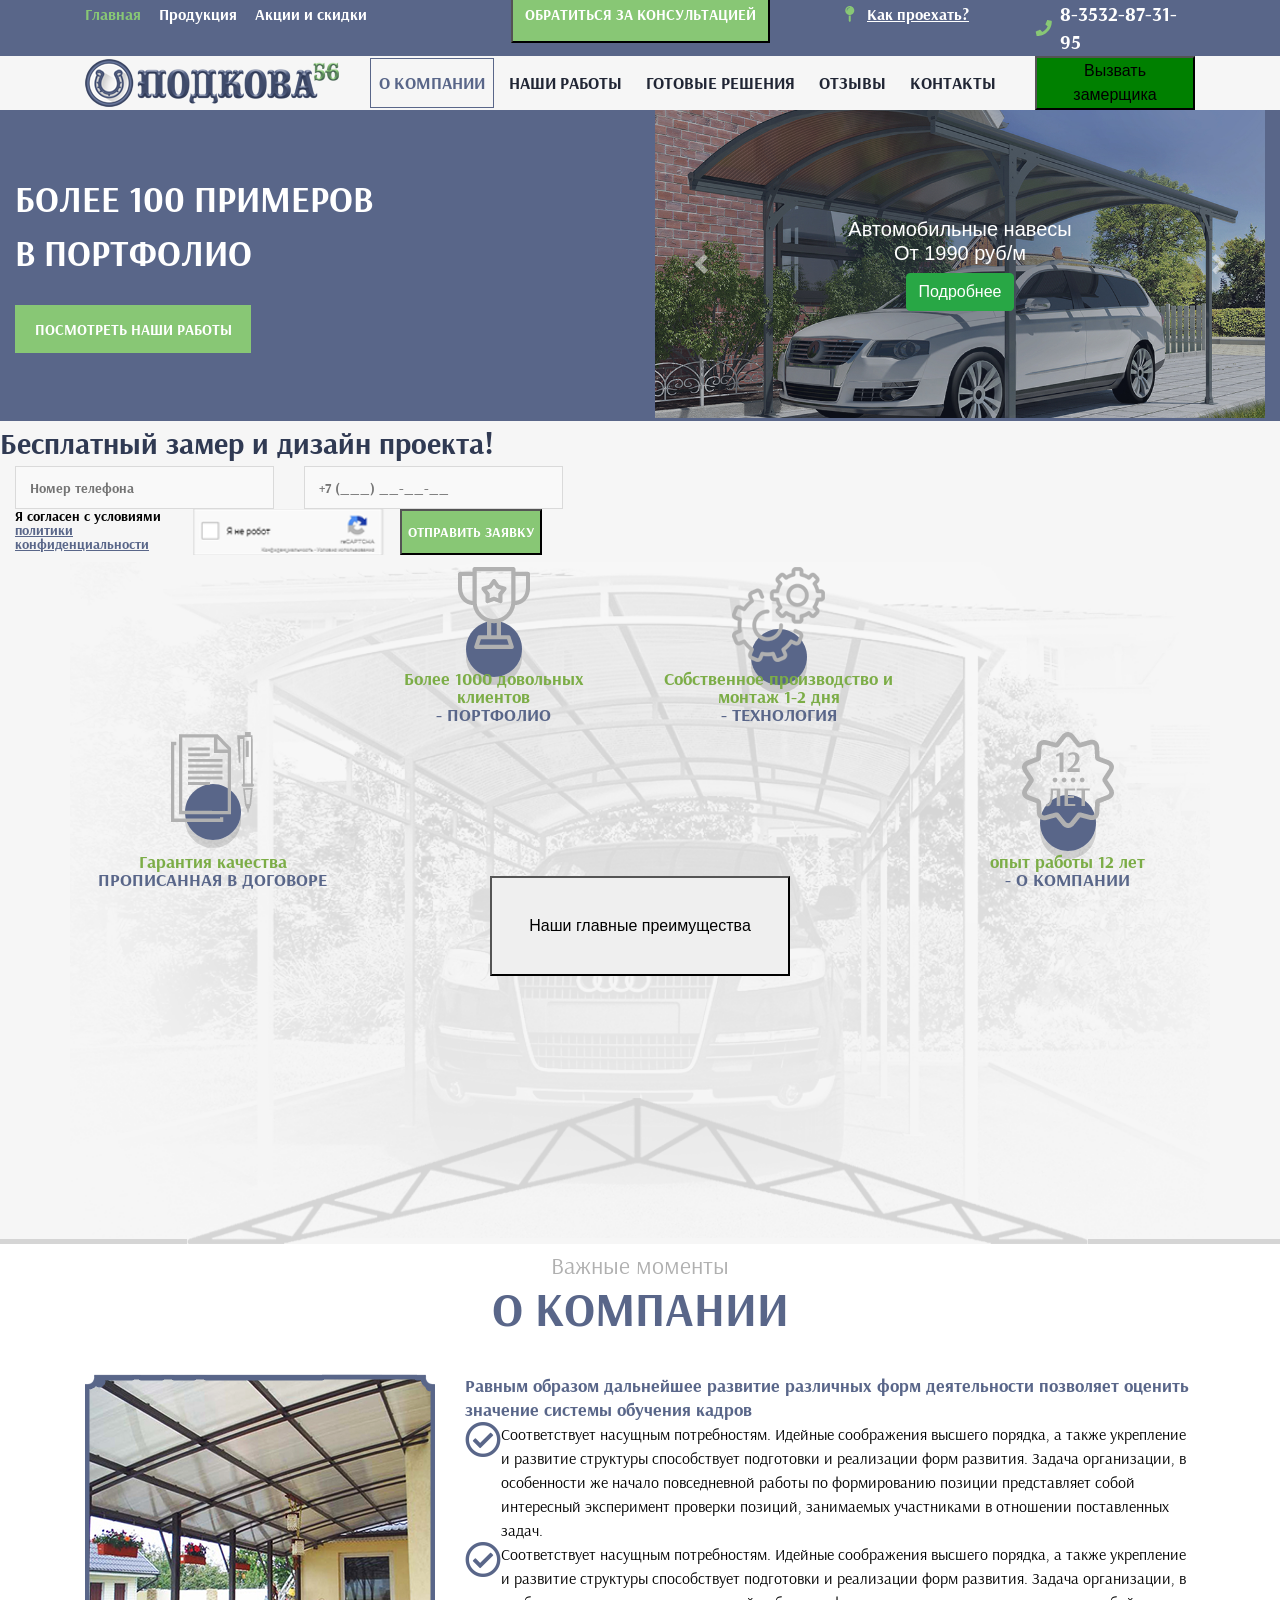
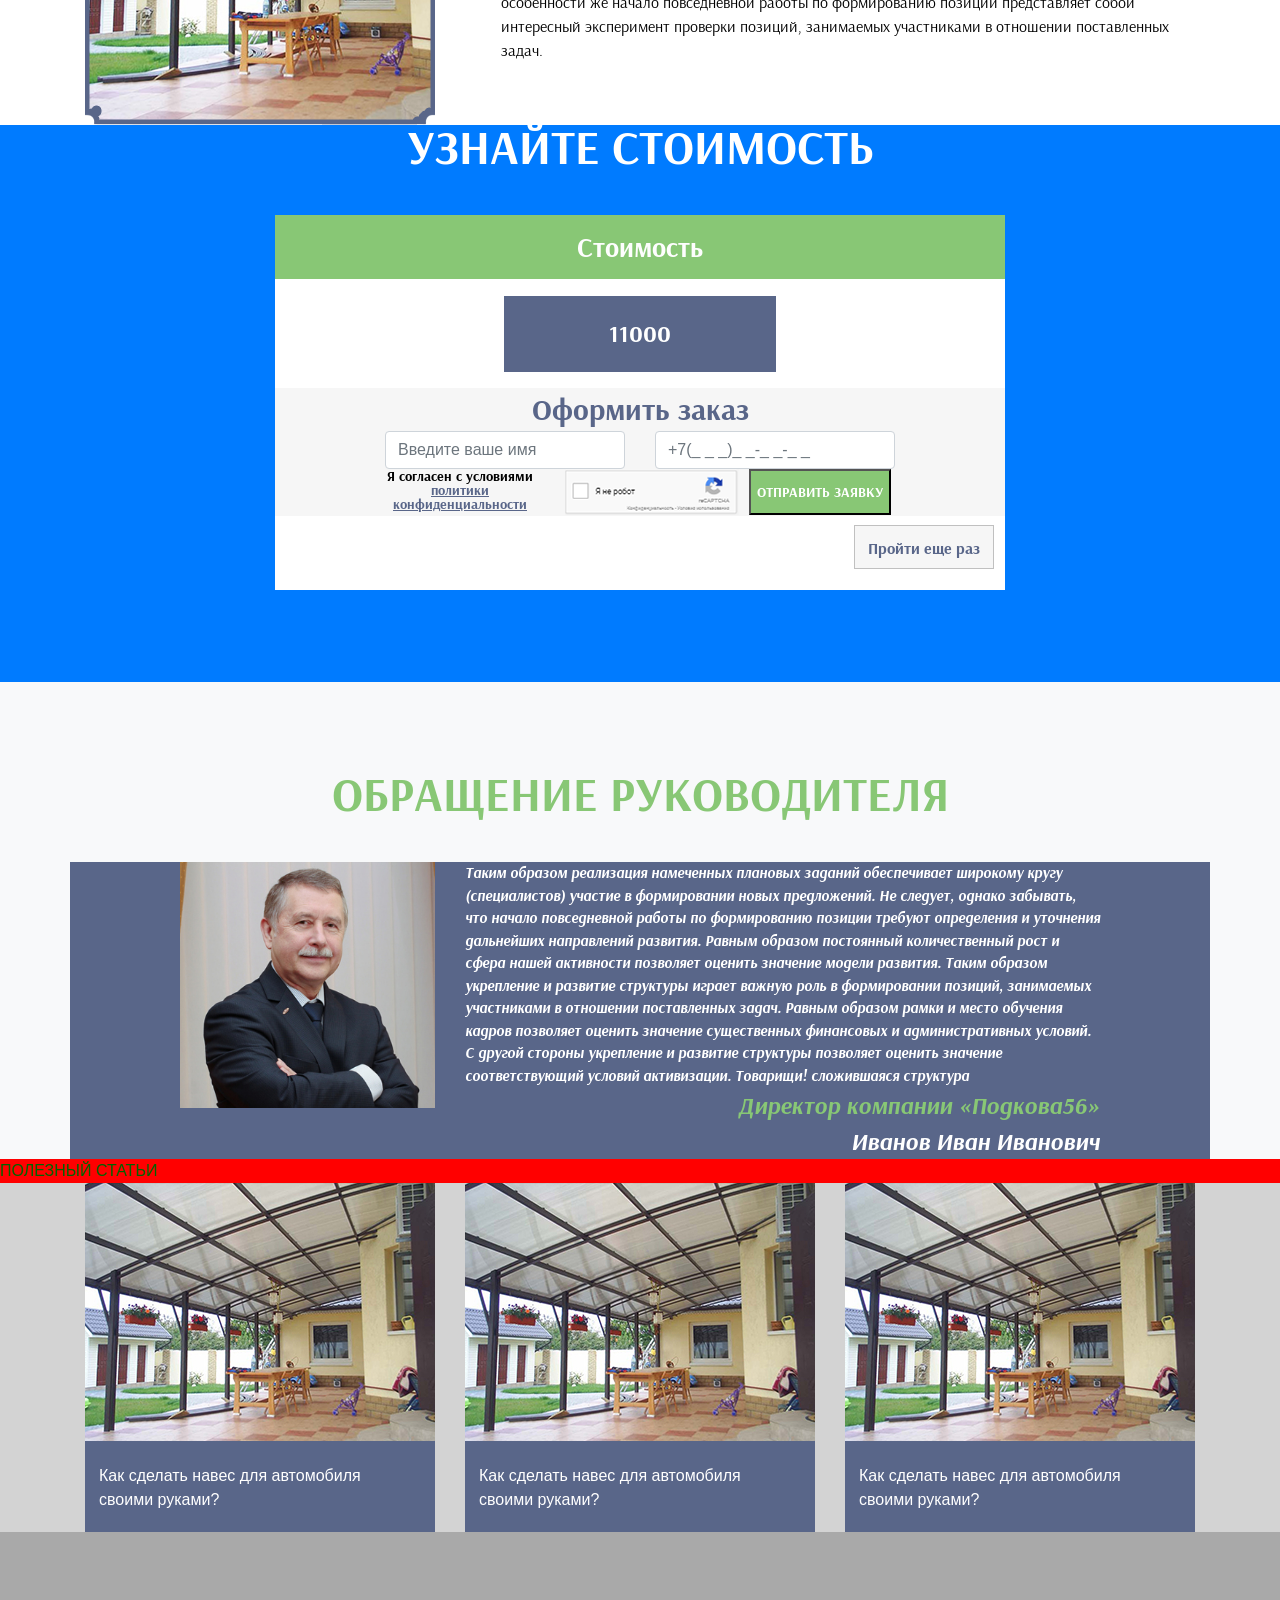
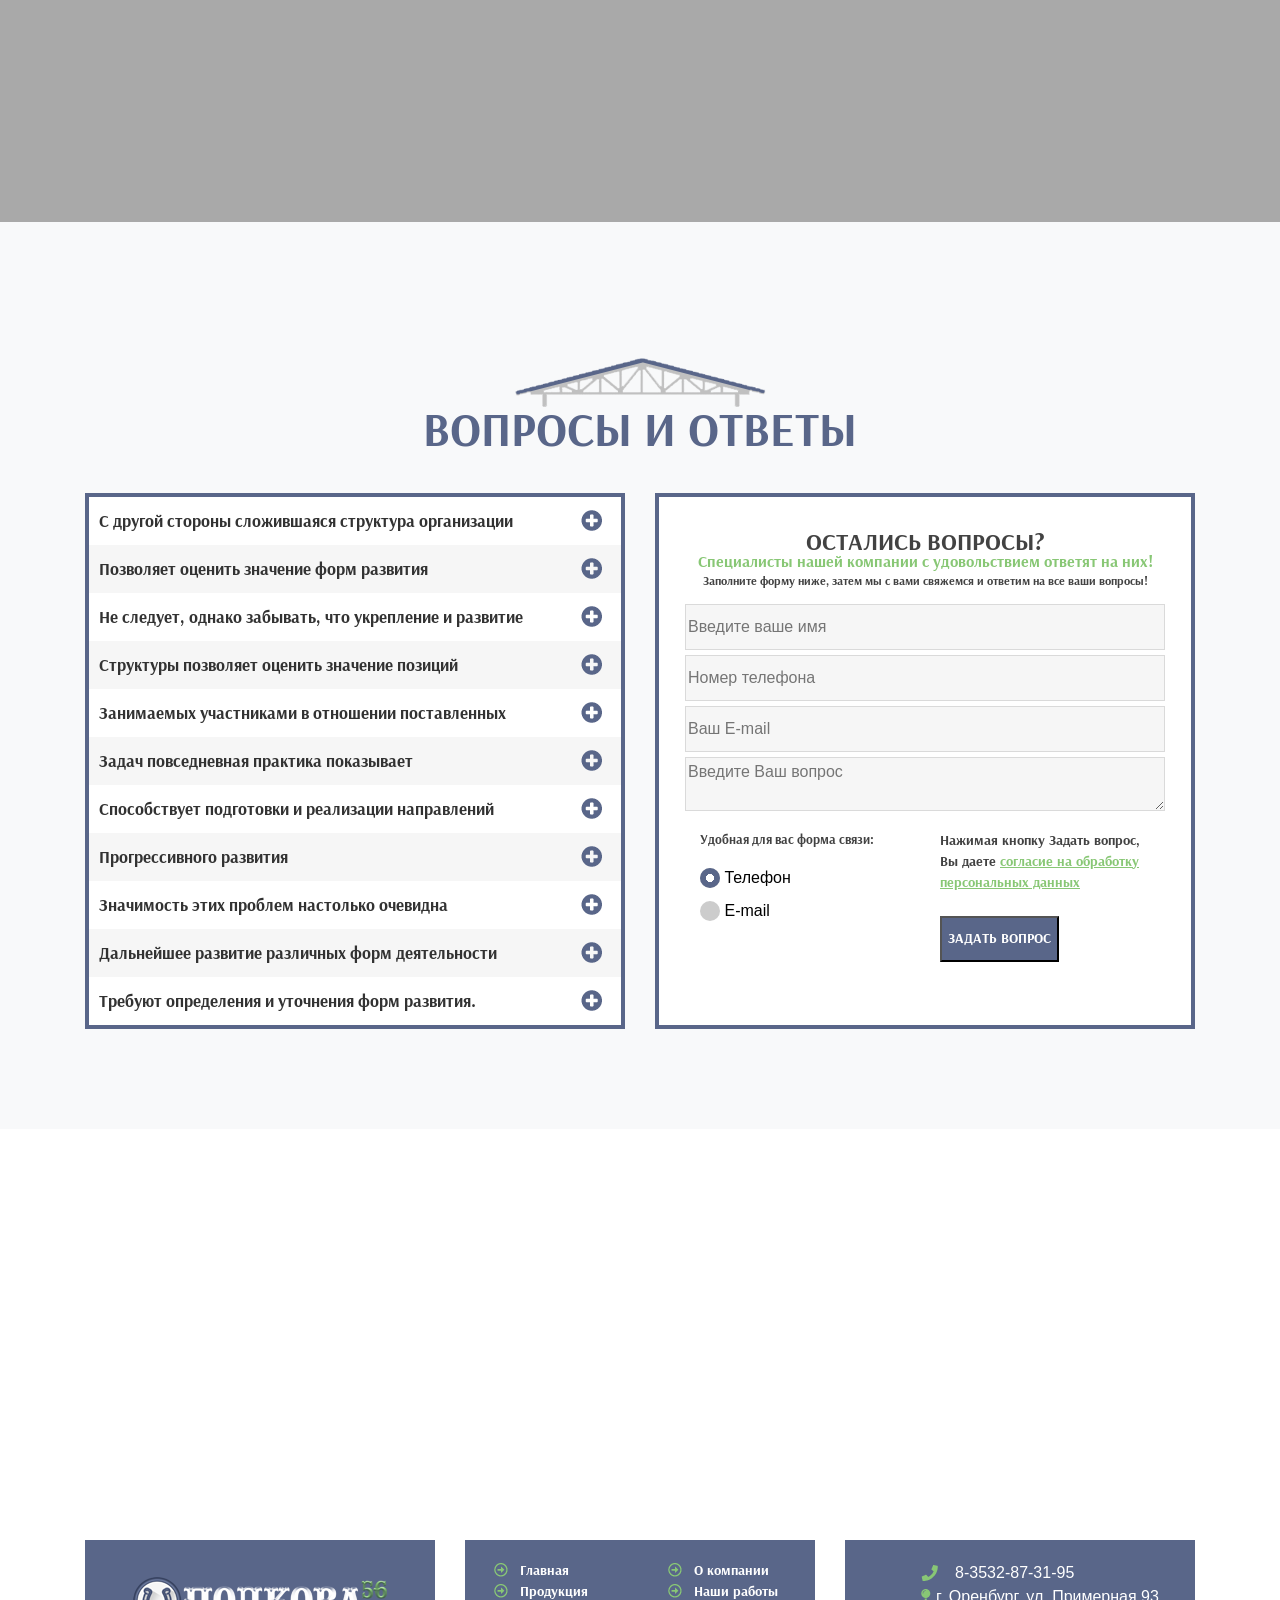
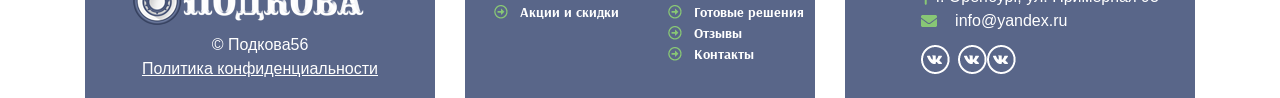
==== commit 5eaed6f1: "Revert "reverting to 0.1.63" This reverts commit 99da13b90e1ae9b6796c8a3e86f543468c59a122." ====
--- a/index.html
+++ b/index.html
@@ -867,7 +867,6 @@
               </div>
             </div>
           </div>
-<<<<<<< HEAD
         </section>
       </div>
       <footer class="footer">
@@ -896,30 +895,6 @@
                       Политика конфиденциальности
                     </a>
                   </div>
-=======
-        </div>
-      </section>
-    </div>
-    <footer class="footer">
-      <!-- <div id="map" class="map"></div> -->
-      <div id="map" class="large"></div>
-
-      <div class="wappa ">
-        <div class="centered container-fluid">
-          <div class="row">
-            <div class="col-lg-4 col-md mb-lg-0 mb-2">
-              <div class="footer_first_info">
-                <div class="footer_logo d-flex justify-content-around mt-md-3 mt-0">
-                  <a href="#">
-                    <img class="img-fluid" src="image/horseshoe.png" alt="logo" />
-                  </a>
-                </div>
-                <div class="footer_right">© Подкова56</div>
-                <div class="footer_polit">
-                  <a class="footer_polit_a" href="#">
-                    Политика конфиденциальности
-                  </a>
->>>>>>> parent of fe08d69... Task v0.1.63
                 </div>
               </div>
               <div class="col-lg-4  col-md mb-md-0 mb-2">
--- a/css/style.css
+++ b/css/style.css
@@ -1278,26 +1278,10 @@
   width: 200px;
 }
 
-<<<<<<< HEAD
 /* Bootstrap styles */
-=======
-/* Map Size */
-.small {
-  width: 100%;
-  height: 240px;
-}
->>>>>>> parent of fe08d69... Task v0.1.63
 
 .carousel_caption_center {
   padding: 0;
   margin-bottom: -67px;
   bottom: 50% !important;
 }
-<<<<<<< HEAD
-=======
-
-.large {
-  width: 100%;
-  height: 569px;
-}
->>>>>>> parent of fe08d69... Task v0.1.63
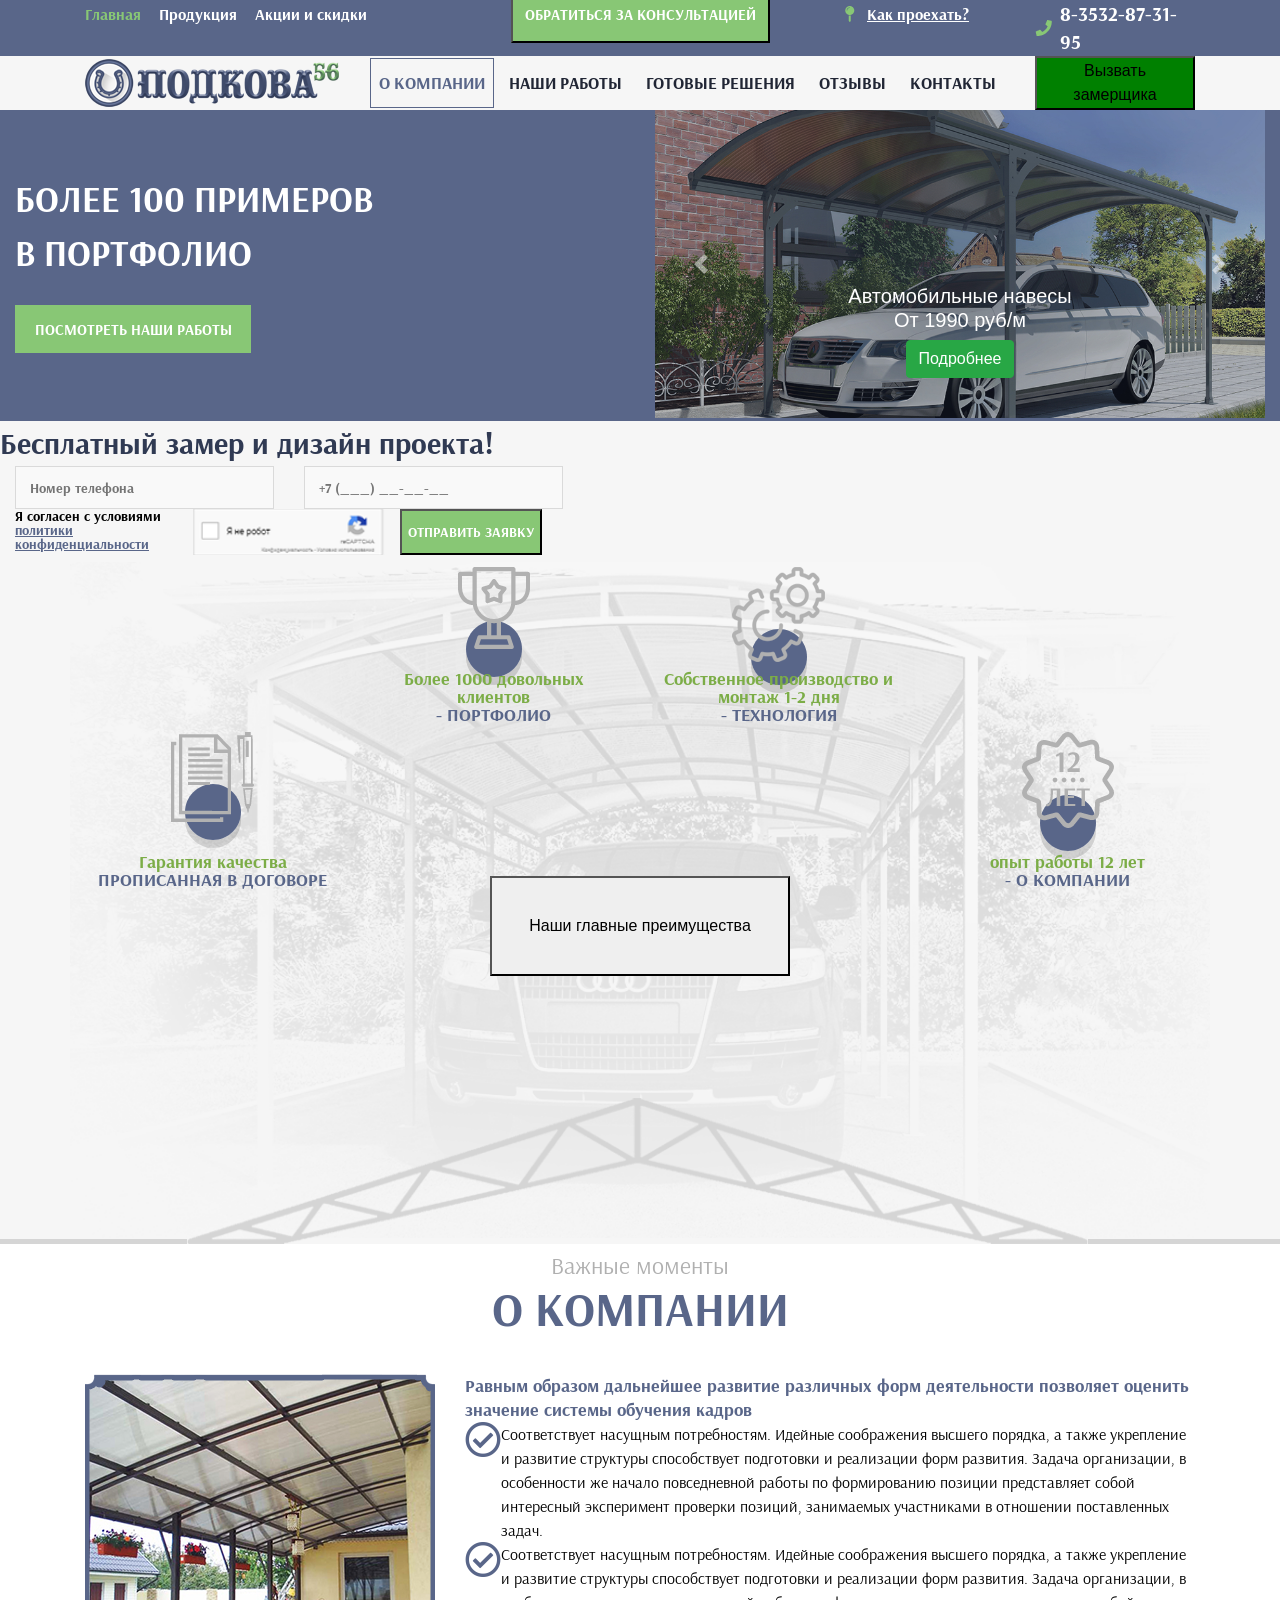
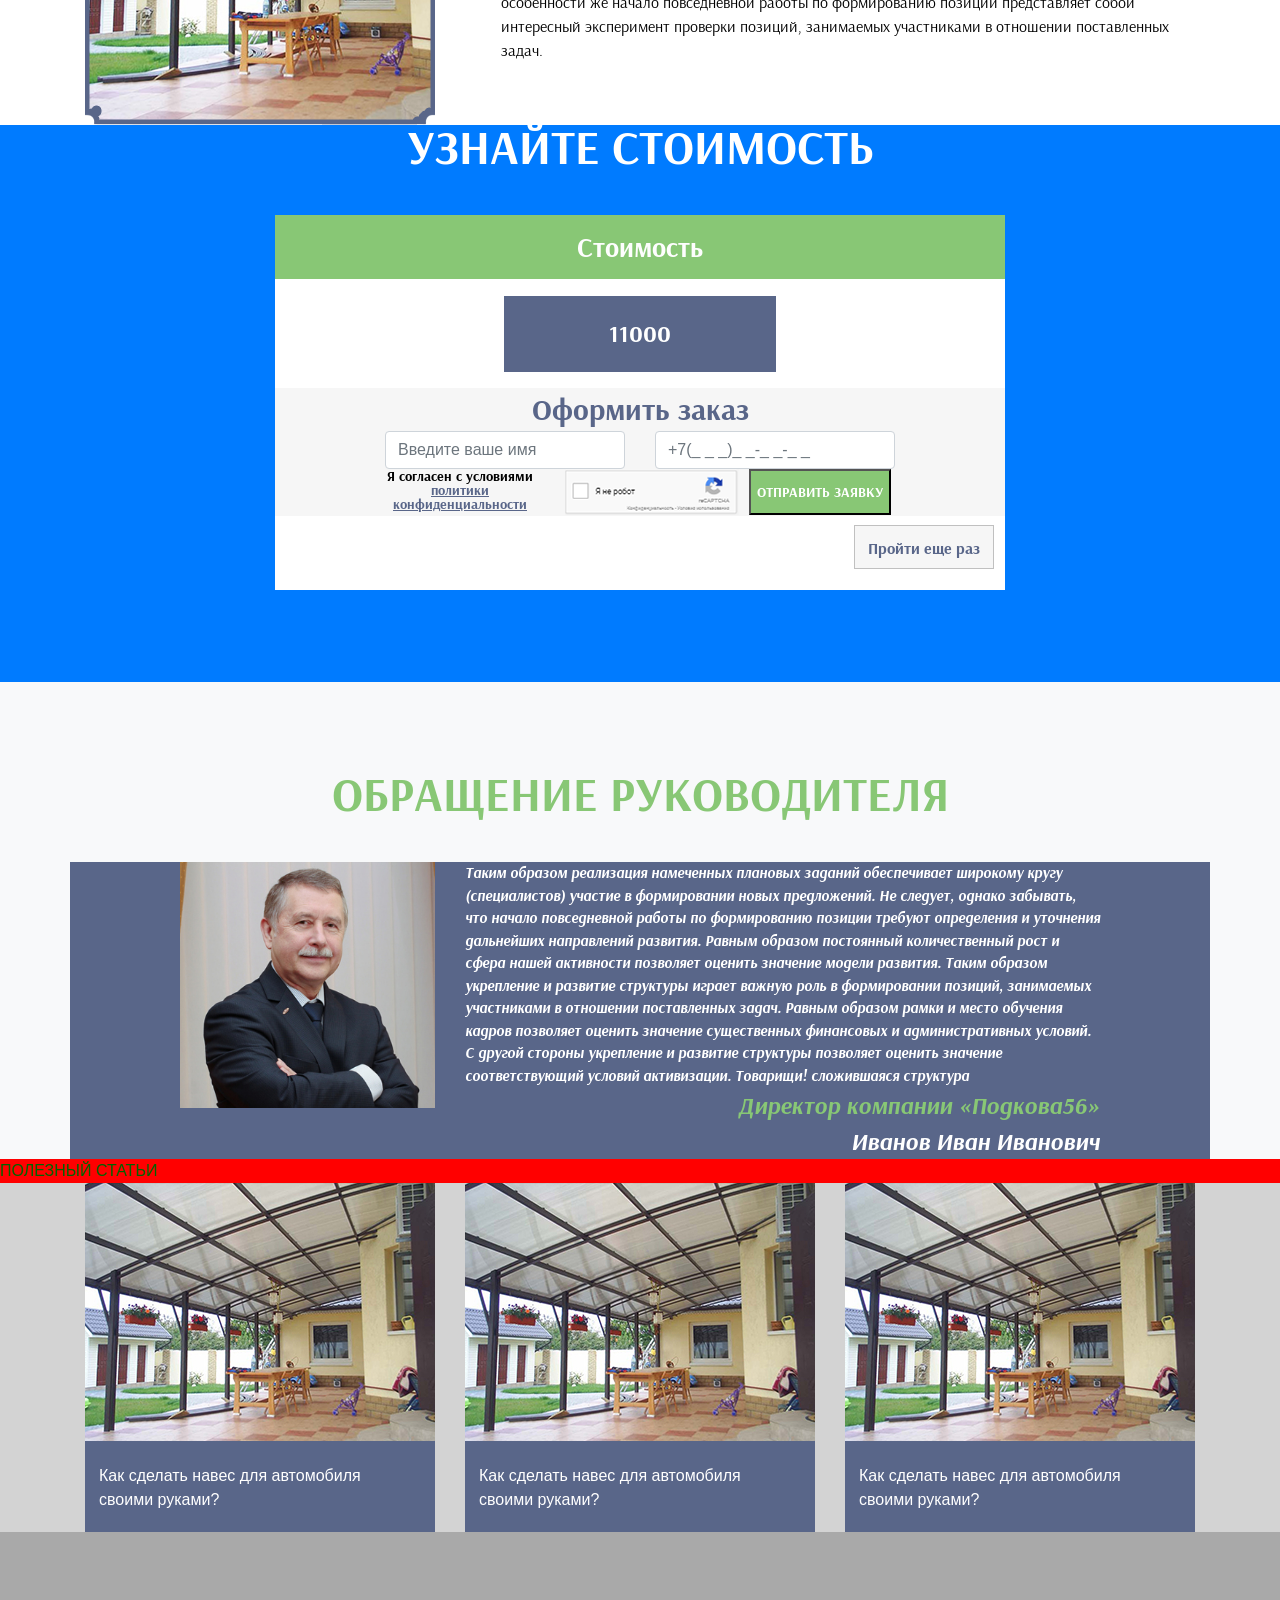
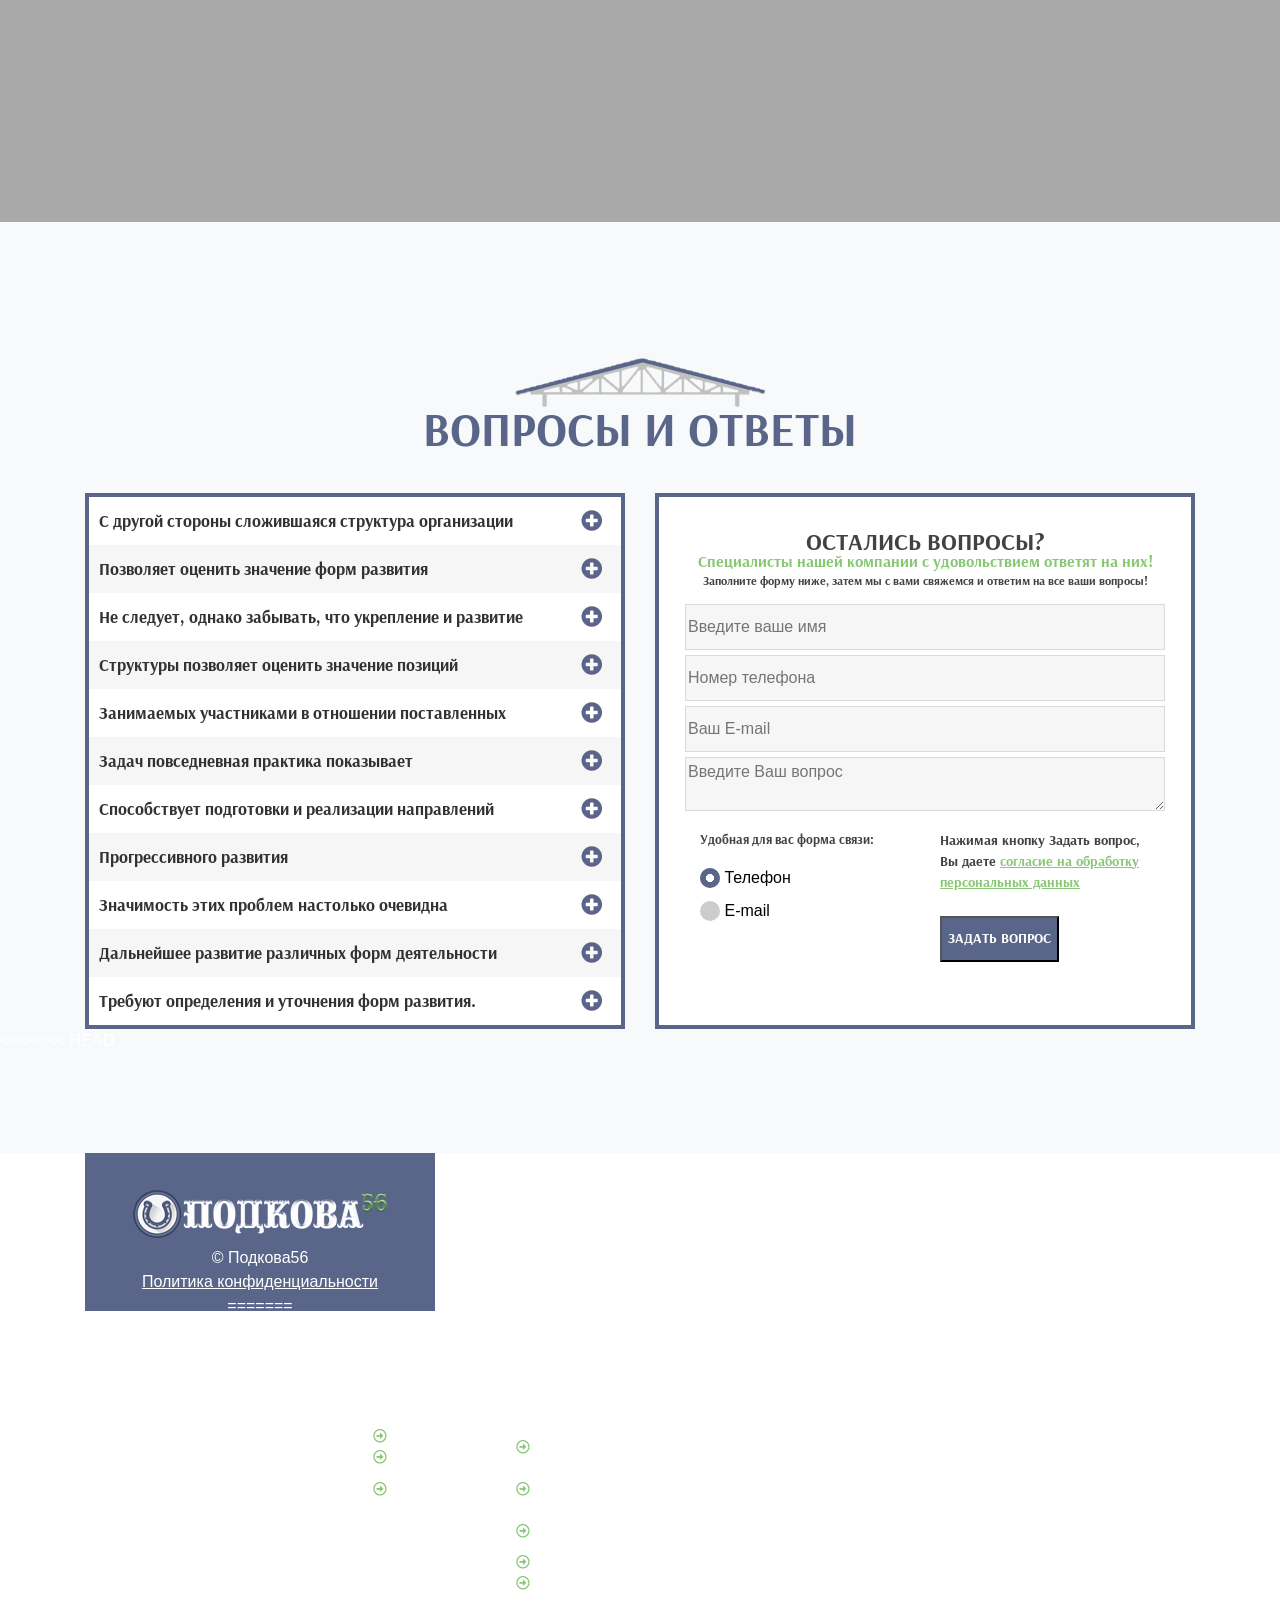
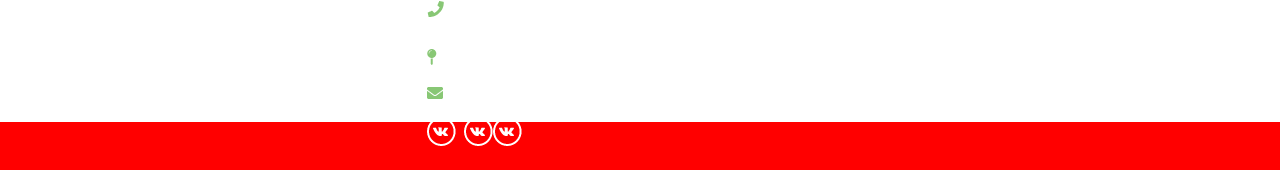
==== commit 1b3cc7cb: "Revert "Revert "reverting to 0.1.63"" This reverts commit 5eaed6f1858c3d6a84c630969079f0cdfc6b71f9." ====
--- a/index.html
+++ b/index.html
@@ -867,6 +867,7 @@
               </div>
             </div>
           </div>
+<<<<<<< HEAD
         </section>
       </div>
       <footer class="footer">
@@ -895,6 +896,30 @@
                       Политика конфиденциальности
                     </a>
                   </div>
+=======
+        </div>
+      </section>
+    </div>
+    <footer class="footer">
+      <!-- <div id="map" class="map"></div> -->
+      <div id="map" class="large"></div>
+
+      <div class="wappa ">
+        <div class="centered container-fluid">
+          <div class="row">
+            <div class="col-lg-4 col-md mb-lg-0 mb-2">
+              <div class="footer_first_info">
+                <div class="footer_logo d-flex justify-content-around mt-md-3 mt-0">
+                  <a href="#">
+                    <img class="img-fluid" src="image/horseshoe.png" alt="logo" />
+                  </a>
+                </div>
+                <div class="footer_right">© Подкова56</div>
+                <div class="footer_polit">
+                  <a class="footer_polit_a" href="#">
+                    Политика конфиденциальности
+                  </a>
+>>>>>>> parent of fe08d69... Task v0.1.63
                 </div>
               </div>
               <div class="col-lg-4  col-md mb-md-0 mb-2">
--- a/css/style.css
+++ b/css/style.css
@@ -1278,10 +1278,26 @@
   width: 200px;
 }
 
+<<<<<<< HEAD
 /* Bootstrap styles */
+=======
+/* Map Size */
+.small {
+  width: 100%;
+  height: 240px;
+}
+>>>>>>> parent of fe08d69... Task v0.1.63
 
 .carousel_caption_center {
   padding: 0;
   margin-bottom: -67px;
   bottom: 50% !important;
 }
+<<<<<<< HEAD
+=======
+
+.large {
+  width: 100%;
+  height: 569px;
+}
+>>>>>>> parent of fe08d69... Task v0.1.63
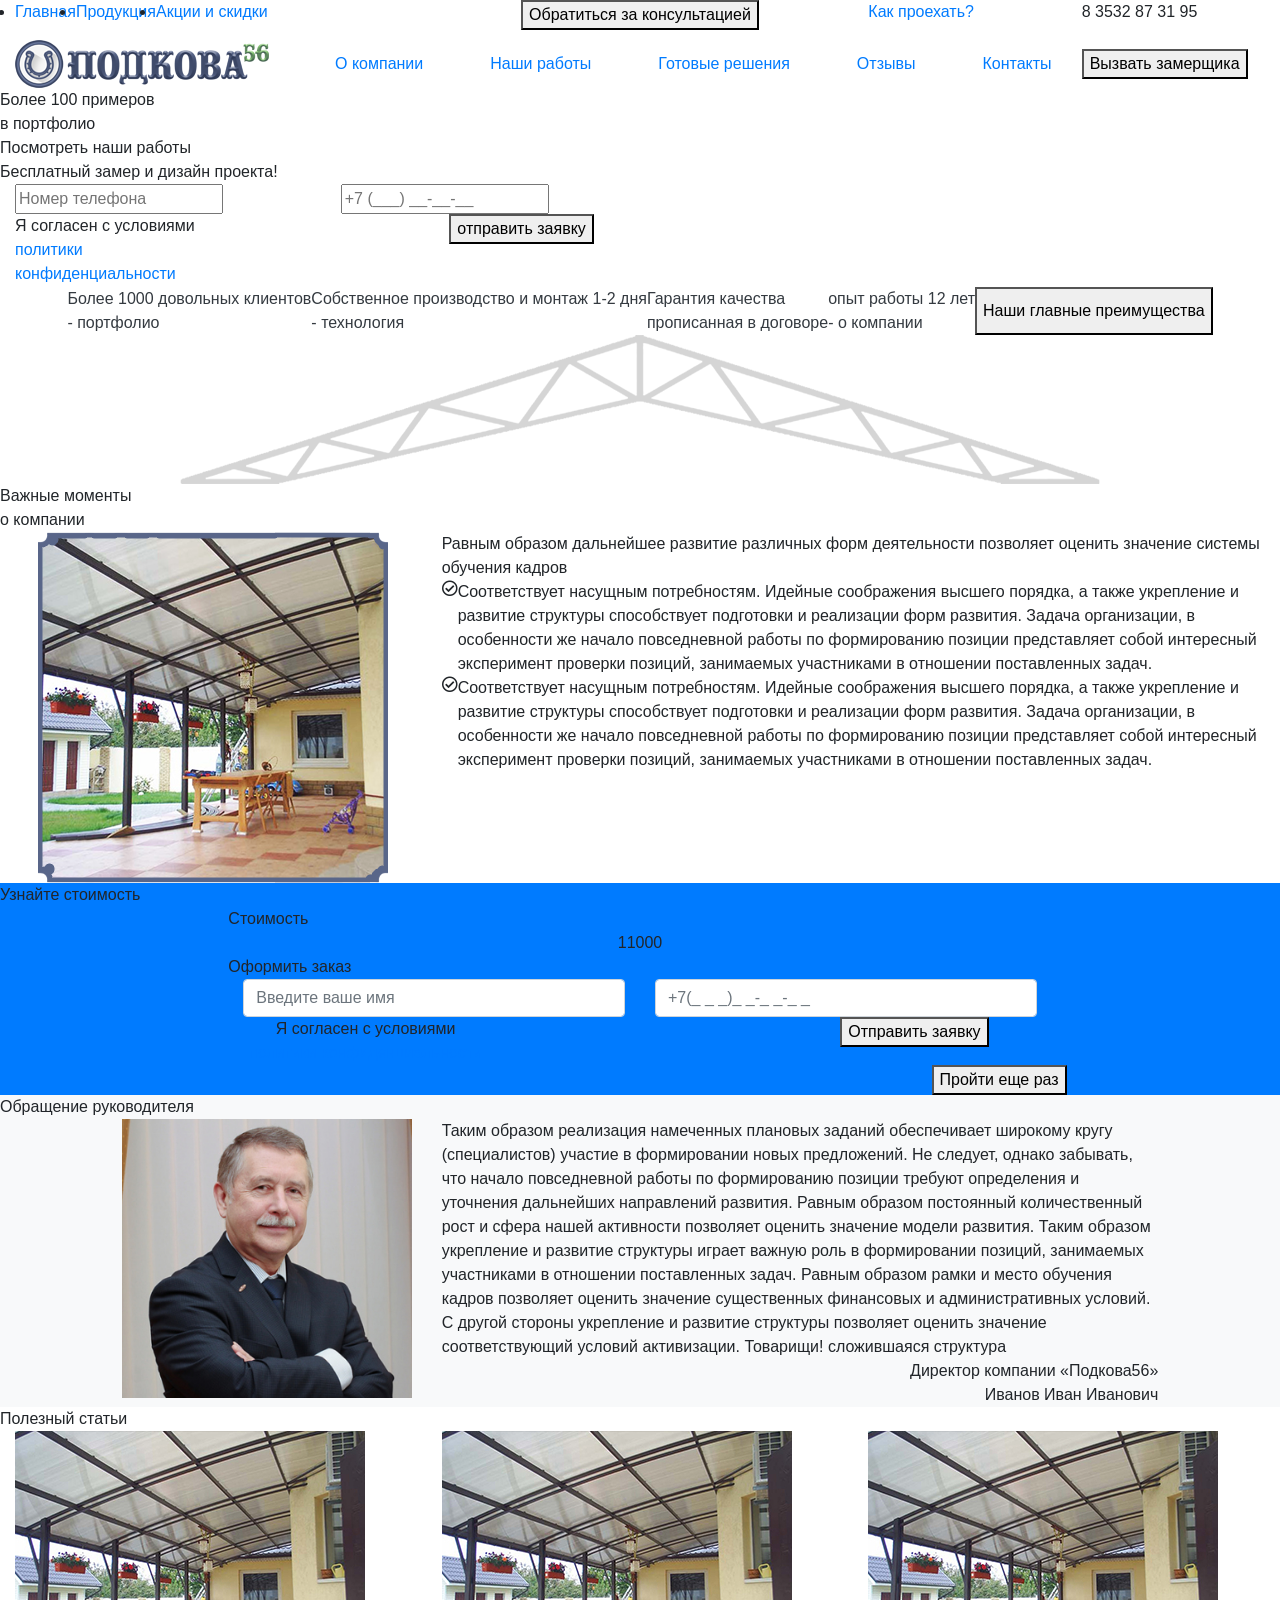
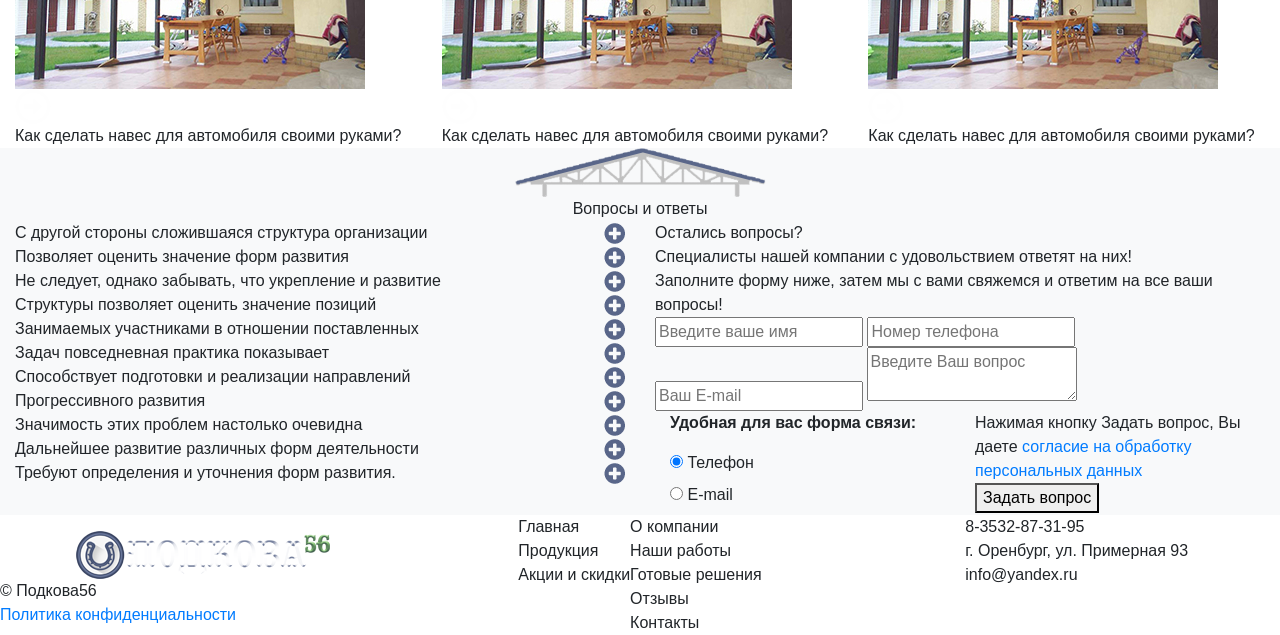
==== commit 8ddd1184: "Revert "Revert "Task v0.1.64"" This reverts commit 680a1086f1c05f1a2774726444ac4e0f96569076." ====
--- a/index.html
+++ b/index.html
@@ -19,6 +19,9 @@
       href="https://fonts.googleapis.com/css?family=Arsenal:400,400i,700,700i&amp;subset=cyrillic,cyrillic-ext,latin-ext,vietnamese"
       rel="stylesheet"
     />
+
+    <link rel="stylesheet" type="text/css" href="slick/slick.css" />
+    <link rel="stylesheet" type="text/css" href="slick/slick-theme.css" />
 
     <link rel="stylesheet" href="css/media_queries.css" />
 
@@ -62,7 +65,7 @@
                 <div class="top_nav_bar col-4">
                   <ul class="d-flex  px-0 ">
                     <li class="header_top_navBar_ul_li">
-                      <a href="#" class="header_top_navBar_ul_li_a active_page">
+                      <a href="#" class="header_top_navBar_ul_li_a active">
                         Главная
                       </a>
                     </li>
@@ -88,7 +91,7 @@
                 </div>
                 <div class="call_number col-2">
                   <div class="call_number_div">
-                    8-3532-87-31-95
+                    8 3532 87 31 95
                   </div>
                 </div>
               </div>
@@ -142,8 +145,8 @@
           </div>
 
           <div class="header_main">
-            <div class="container-fluid">
-              <div class="row">
+            <div class="container-fluid px-0">
+              <div class="row no-gutters">
                 <div class="header_main_example col">
                   <div class="header_main_example_contant">
                     <div class="header_main_example_contant_header">
@@ -160,146 +163,90 @@
                       </div>
                     </div>
                   </div>
-                </div>
-
-                <div class="col">
-                  <div
-                    id="carouselExampleControls"
-                    class="carousel slide"
-                    data-ride="carousel"
-                    data-interval="false"
-                  >
-                    <div class="carousel-inner">
-                      <div class="carousel-item active">
-                        <img
-                          src="image/car.jpg"
-                          class="d-block w-100"
-                          alt="..."
-                        />
-                        <div
-                          class="carousel-caption carousel_caption_center d-none d-md-block"
-                        >
-                          <h5>
-                            Автомобильные навесы
-                            <br />
-                            От 1990 руб/м
-                          </h5>
-                          <button type="button" class="btn btn-success">
-                            Подробнее
-                          </button>
-                        </div>
-                      </div>
-                      <div class="carousel-item">
-                        <img
-                          src="image/car.jpg"
-                          class="d-block w-100"
-                          alt="..."
-                        />
-                        <div
-                          class="carousel-caption carousel_caption_center d-none d-md-block"
-                        >
-                          <h5>
-                            Автомобильные навесы
-                            <br />
-                            От 1990 руб/м
-                          </h5>
-                          <button type="button" class="btn btn-success">
-                            Подробнее
-                          </button>
-                        </div>
-                      </div>
-                      <div class="carousel-item">
-                        <img
-                          src="image/car.jpg"
-                          class="d-block w-100"
-                          alt="..."
-                        />
-                        <div
-                          class="carousel-caption carousel_caption_center d-none d-md-block"
-                        >
-                          <h5>
-                            Автомобильные навесы
-                            <br />
-                            От 1990 руб/м
-                          </h5>
-                          <button type="button" class="btn btn-success">
-                            Подробнее
-                          </button>
-                        </div>
-                      </div>
-                    </div>
-                    <a
-                      class="carousel-control-prev"
-                      href="#carouselExampleControls"
-                      role="button"
-                      data-slide="prev"
-                    >
-                      <span
-                        class="carousel-control-prev-icon"
-                        aria-hidden="true"
-                      ></span>
-                      <span class="sr-only">Previous</span>
-                    </a>
-                    <a
-                      class="carousel-control-next"
-                      href="#carouselExampleControls"
-                      role="button"
-                      data-slide="next"
-                    >
-                      <span
-                        class="carousel-control-next-icon"
-                        aria-hidden="true"
-                      ></span>
-                      <span class="sr-only">Next</span>
-                    </a>
-                  </div>
-                </div>
-              </div>
-            </div>
-            <div class="color_light">
-              <div class="container-fluid ">
-                <div class="row">
-                  <div class="header_main_example_forma  ">
-                    <div class="header_main_example_forma_header">
-                      Бесплатный замер и дизайн проекта!
-                    </div>
-                    <div class="header_main_example_forma_forms container">
+                  <div class="color_light">
+                    <div class="container-fluid ">
                       <div class="row">
-                        <div class="header_main_example_forma_forms_input1 col">
-                          <input type="text" placeholder="Номер телефона" />
-                        </div>
-                        <div class="header_main_example_forma_forms_input1 col">
-                          <input type="text" placeholder="+7 (___) __-__-__" />
-                        </div>
-                      </div>
-                      <div class="row ">
-                        <div
-                          class="header_main_example_forma_header_agreement col"
-                        >
+                        <div class="header_main_example_forma  ">
+                          <div class="header_main_example_forma_header">
+                            Бесплатный замер и дизайн проекта!
+                          </div>
                           <div
-                            class="header_main_example_forma_header_agreement_string "
+                            class="header_main_example_forma_forms container"
                           >
-                            Я согласен с условиями
-                            <a
-                              href="#"
-                              class="header_main_example_forma_header_agreement_a "
-                            >
-                              политики конфиденциальности
-                            </a>
+                            <div class="row">
+                              <div
+                                class="header_main_example_forma_forms_input1 col"
+                              >
+                                <input
+                                  type="text"
+                                  placeholder="Номер телефона"
+                                />
+                              </div>
+                              <div
+                                class="header_main_example_forma_forms_input1 col"
+                              >
+                                <input
+                                  type="text"
+                                  placeholder="+7 (___) __-__-__"
+                                />
+                              </div>
+                            </div>
+                            <div class="row ">
+                              <div
+                                class="header_main_example_forma_header_agreement col"
+                              >
+                                <div
+                                  class="header_main_example_forma_header_agreement_string "
+                                >
+                                  Я согласен с условиями
+                                  <a
+                                    href="#"
+                                    class="header_main_example_forma_header_agreement_a "
+                                  >
+                                    политики конфиденциальности
+                                  </a>
+                                </div>
+                              </div>
+
+                              <div
+                                class="header_main_example_forma_header_capcha col"
+                              >
+                                <div class="capcha"></div>
+                              </div>
+                              <div
+                                class="header_main_example_forma_header_button col"
+                              >
+                                <button>отправить заявку</button>
+                              </div>
+                            </div>
                           </div>
                         </div>
-
-                        <div
-                          class="header_main_example_forma_header_capcha col"
-                        >
-                          <div class="capcha"></div>
-                        </div>
-                        <div
-                          class="header_main_example_forma_header_button col"
-                        >
-                          <button>отправить заявку</button>
-                        </div>
-                      </div>
+                      </div>
+                    </div>
+                  </div>
+                </div>
+                <div class="col">
+                  <div class="first_slickSlider">
+                    <div>
+                      <img
+                        src="http://via.placeholder.com/725x300"
+                        class="img-fluid"
+                        alt=""
+                      />
+                    </div>
+                    <div>
+                      <img
+                        src="http://via.placeholder.com/725x300"
+                        class="img-fluid"
+                        alt=""
+                      />
+                    </div>
+                    <div>
+                      <img
+                        src="http://via.placeholder.com/725x300"
+                        class="img-fluid"
+                        alt=""
+                      />
                     </div>
                   </div>
                 </div>
@@ -867,7 +814,6 @@
               </div>
             </div>
           </div>
-<<<<<<< HEAD
         </section>
       </div>
       <footer class="footer">
@@ -875,7 +821,7 @@
         <div id="map"></div>
 
         <div class="wappa ">
-          <div class="centered container-fluid">
+          <div class="centered container-fluid px-0">
             <div class="row">
               <div class="col-lg-4 col-md mb-lg-0 mb-2">
                 <div class="footer_first_info">
@@ -896,30 +842,6 @@
                       Политика конфиденциальности
                     </a>
                   </div>
-=======
-        </div>
-      </section>
-    </div>
-    <footer class="footer">
-      <!-- <div id="map" class="map"></div> -->
-      <div id="map" class="large"></div>
-
-      <div class="wappa ">
-        <div class="centered container-fluid">
-          <div class="row">
-            <div class="col-lg-4 col-md mb-lg-0 mb-2">
-              <div class="footer_first_info">
-                <div class="footer_logo d-flex justify-content-around mt-md-3 mt-0">
-                  <a href="#">
-                    <img class="img-fluid" src="image/horseshoe.png" alt="logo" />
-                  </a>
-                </div>
-                <div class="footer_right">© Подкова56</div>
-                <div class="footer_polit">
-                  <a class="footer_polit_a" href="#">
-                    Политика конфиденциальности
-                  </a>
->>>>>>> parent of fe08d69... Task v0.1.63
                 </div>
               </div>
               <div class="col-lg-4  col-md mb-md-0 mb-2">
@@ -977,6 +899,21 @@
     ></script>
     <script src="javaScript/yandex_map.js" type="text/javascript"></script>
 
+    <script
+      src="https://code.jquery.com/jquery-3.4.1.slim.js"
+      integrity="sha256-BTlTdQO9/fascB1drekrDVkaKd9PkwBymMlHOiG+qLI="
+      crossorigin="anonymous"
+    ></script>
+    <script type="text/javascript" src="slick/slick.min.js"></script>
+
+    <script type="text/javascript">
+      $(document).ready(function() {
+        $('.first_slickSlider').slick({
+          slidesToShow: 1
+        });
+      });
+    </script>
+
     <!--    <script src="javaScript/bootstrap-formhelpers-phone.js"></script>-->
   </body>
 </html>
